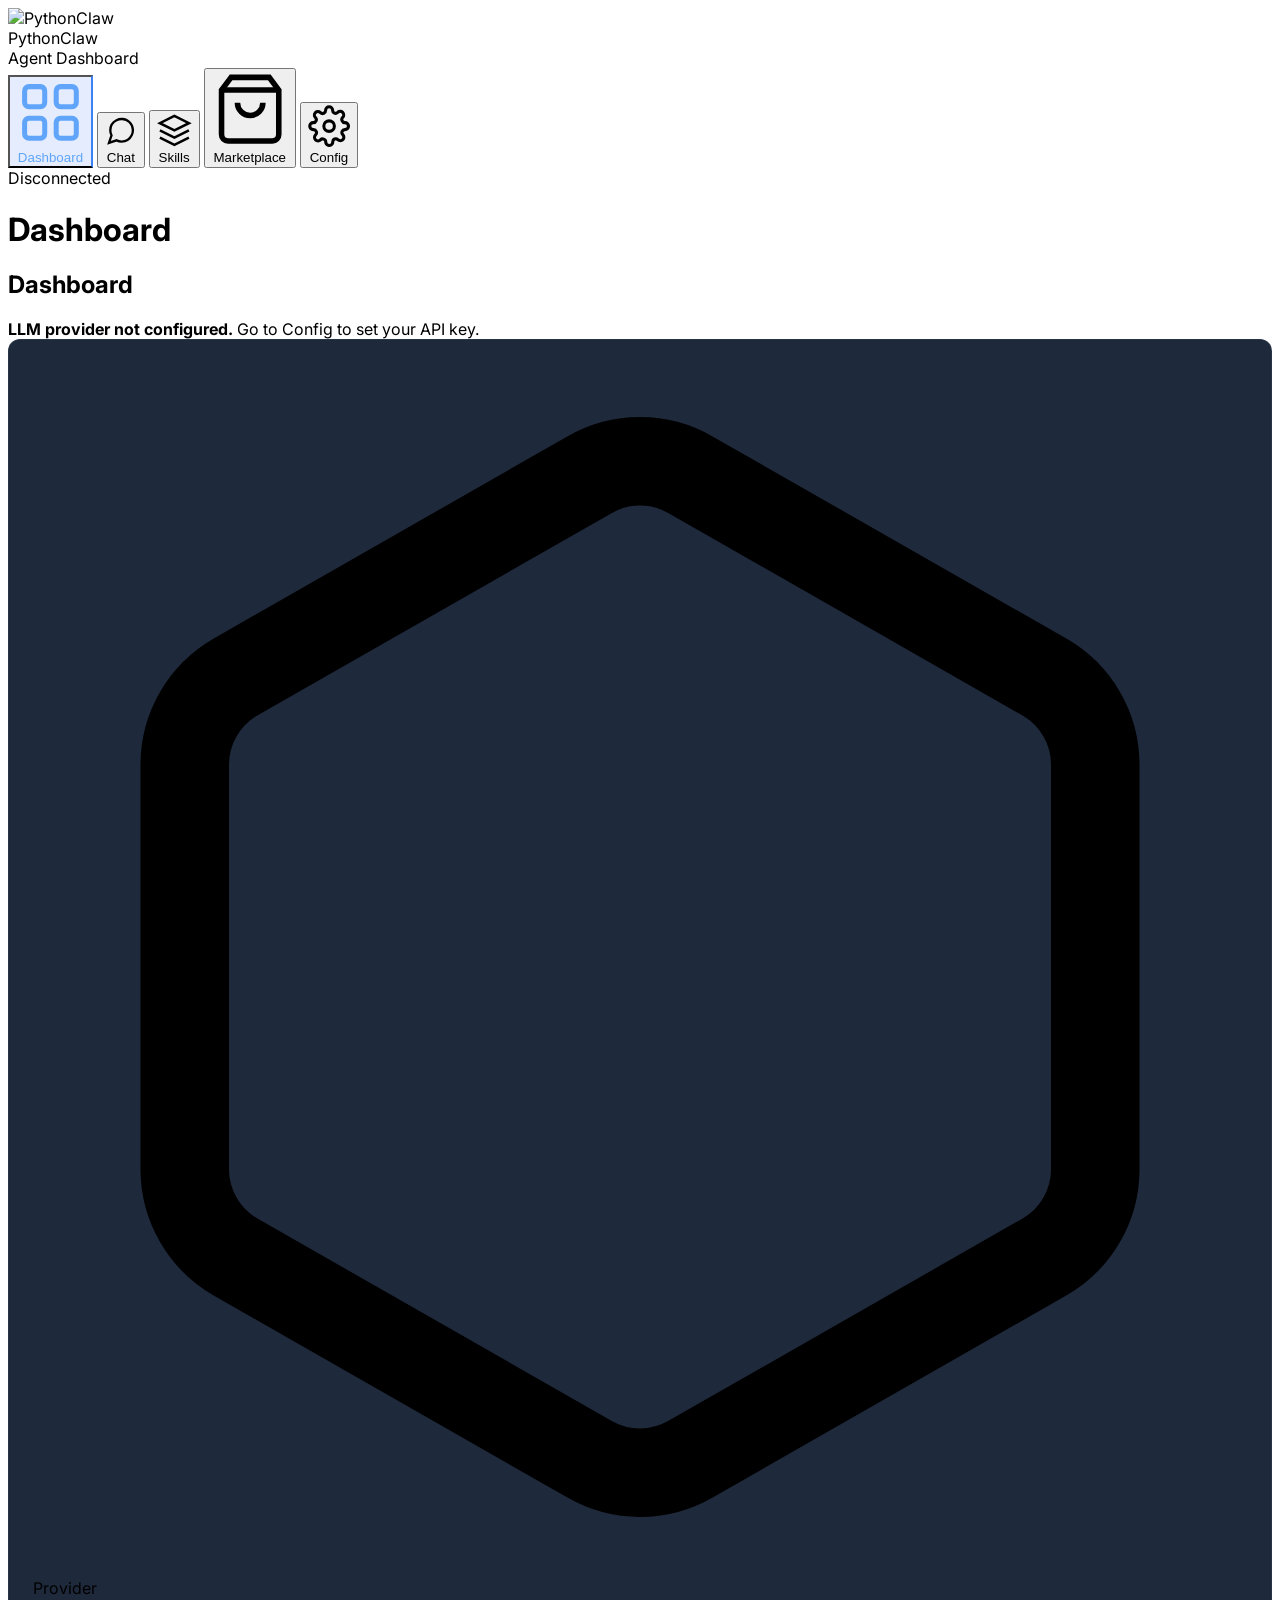
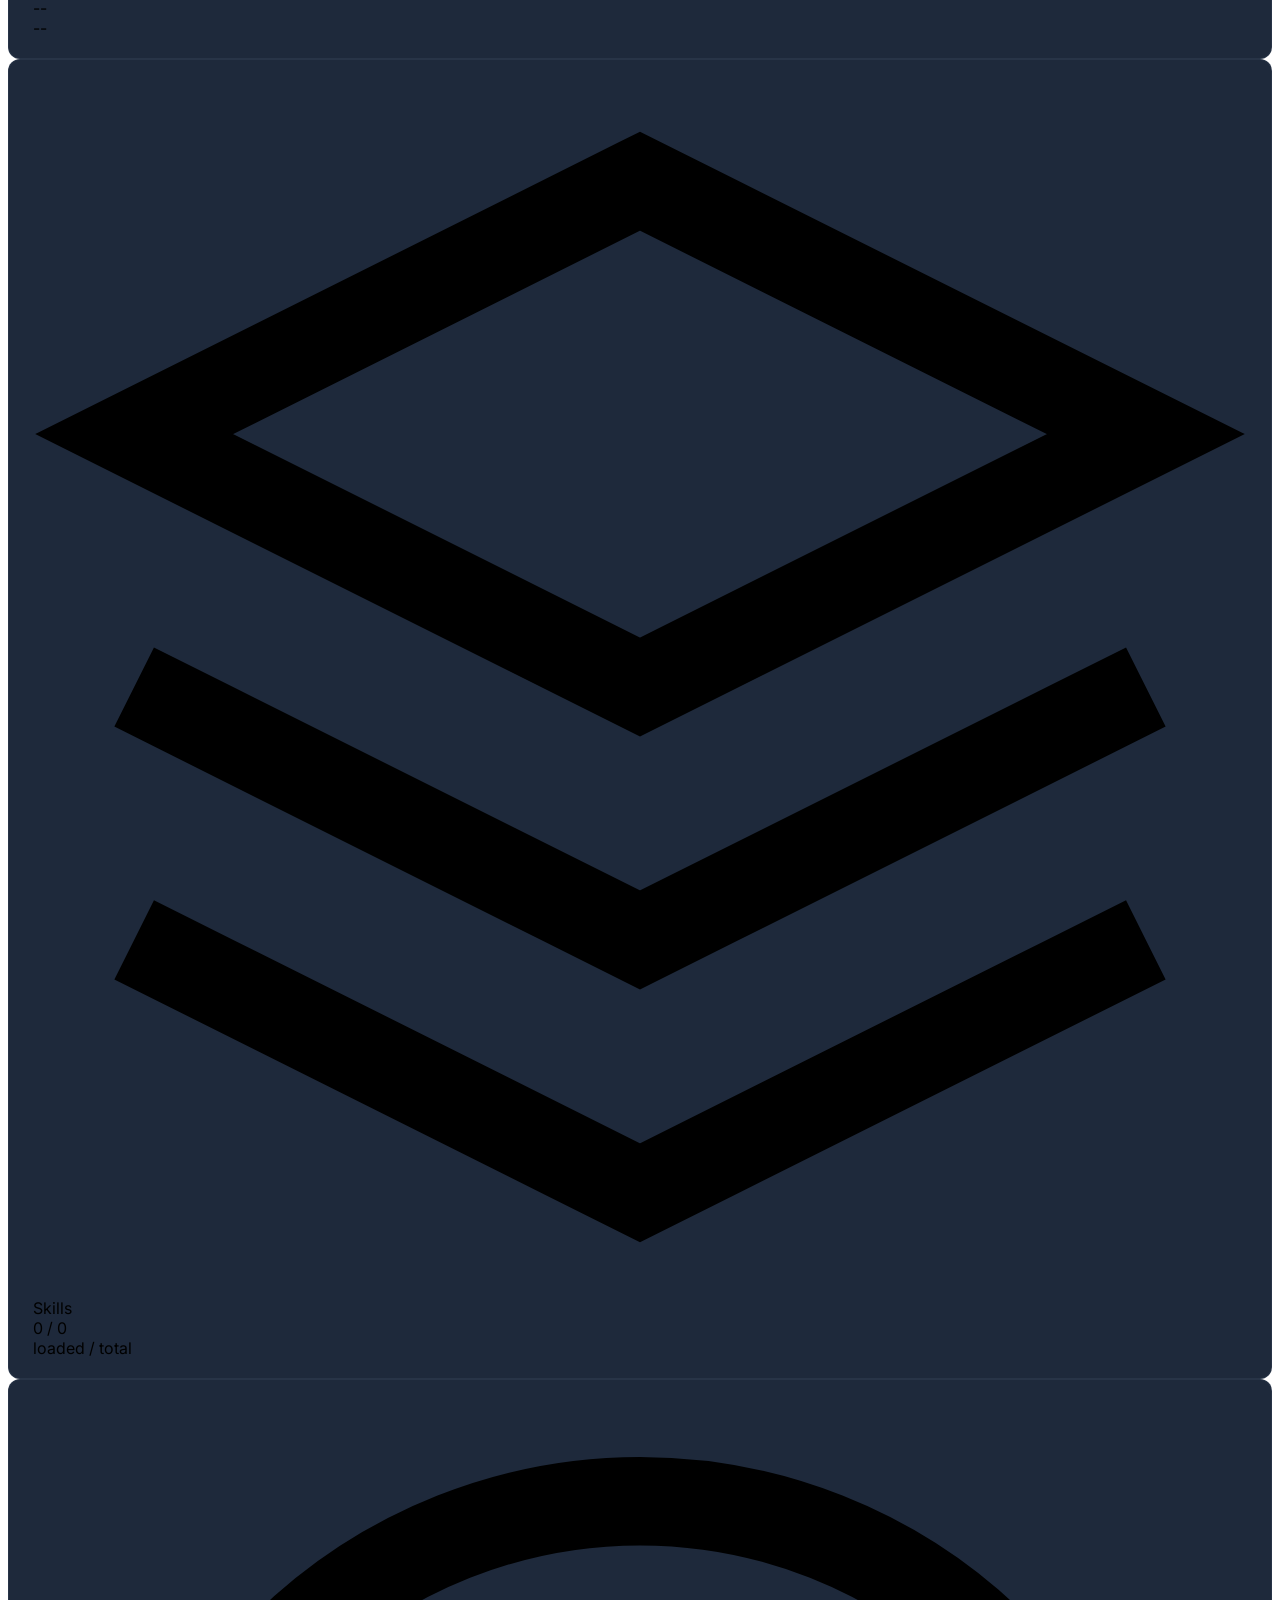
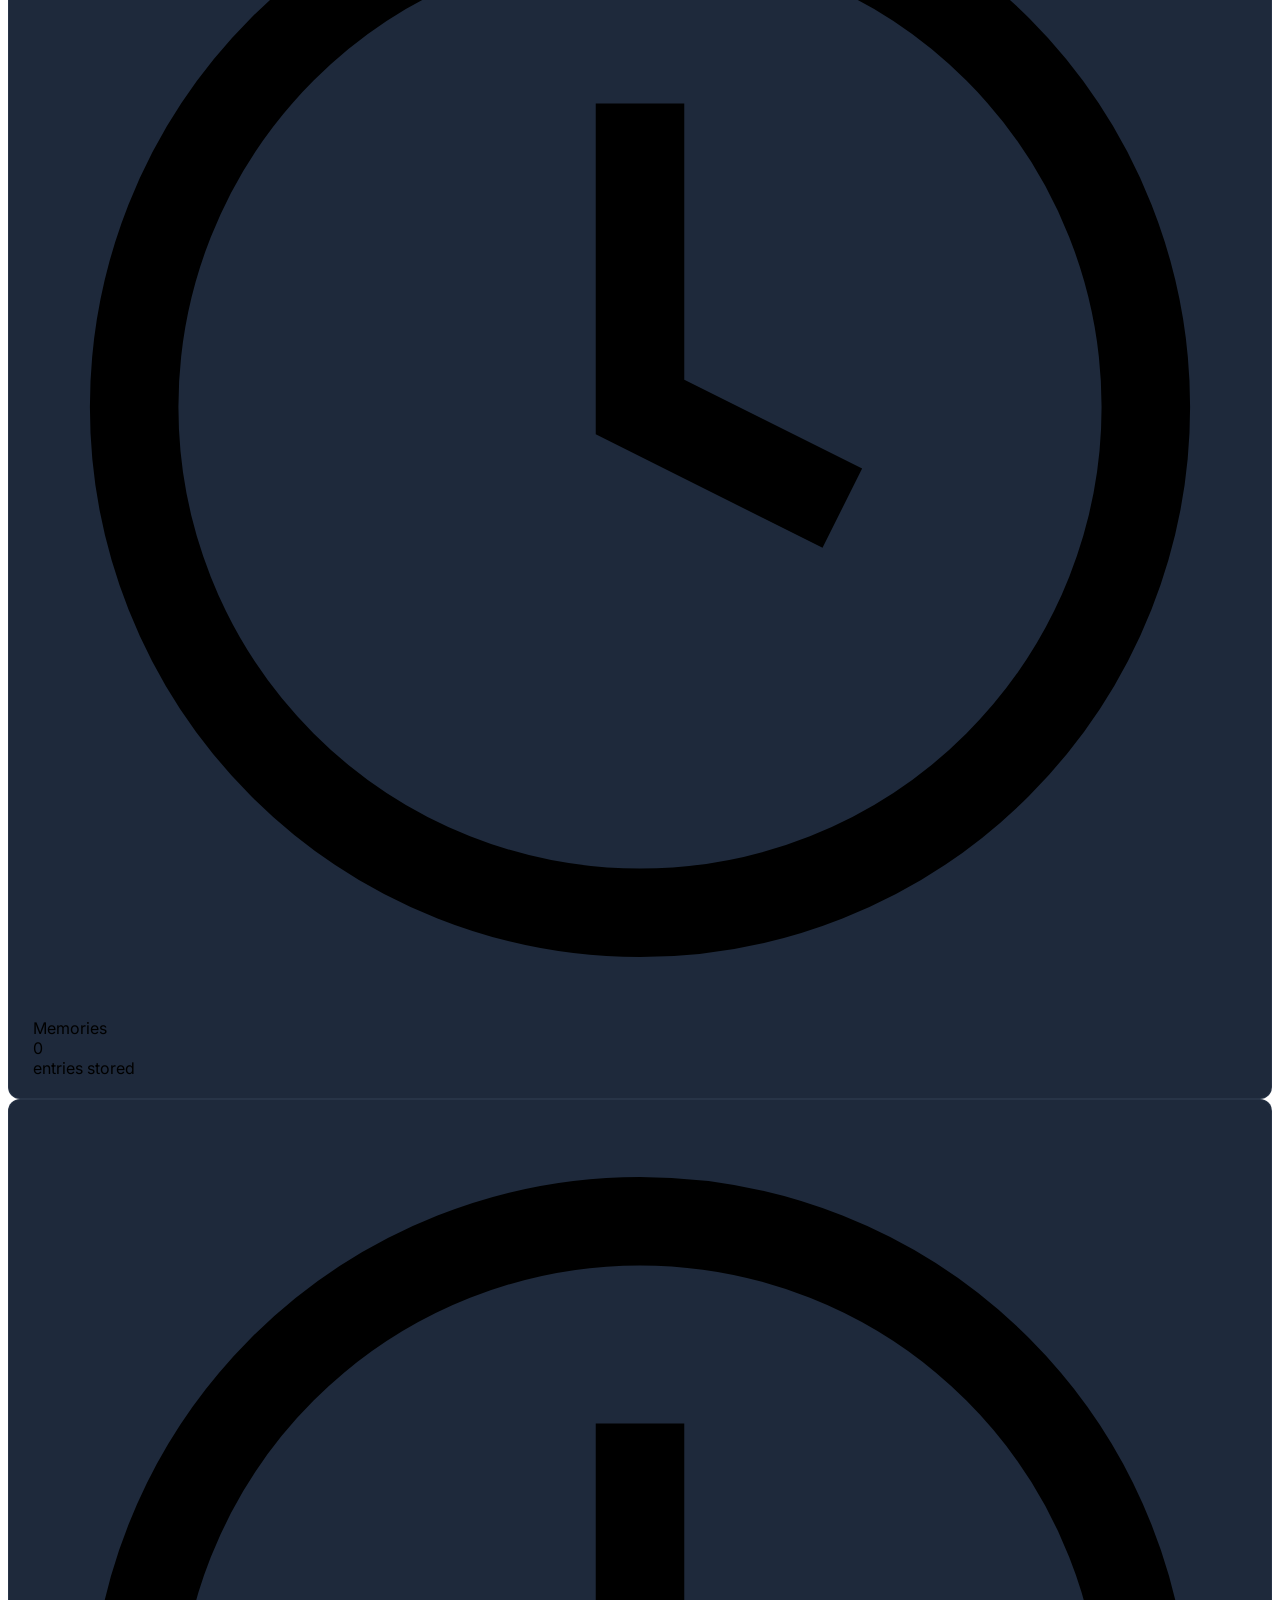
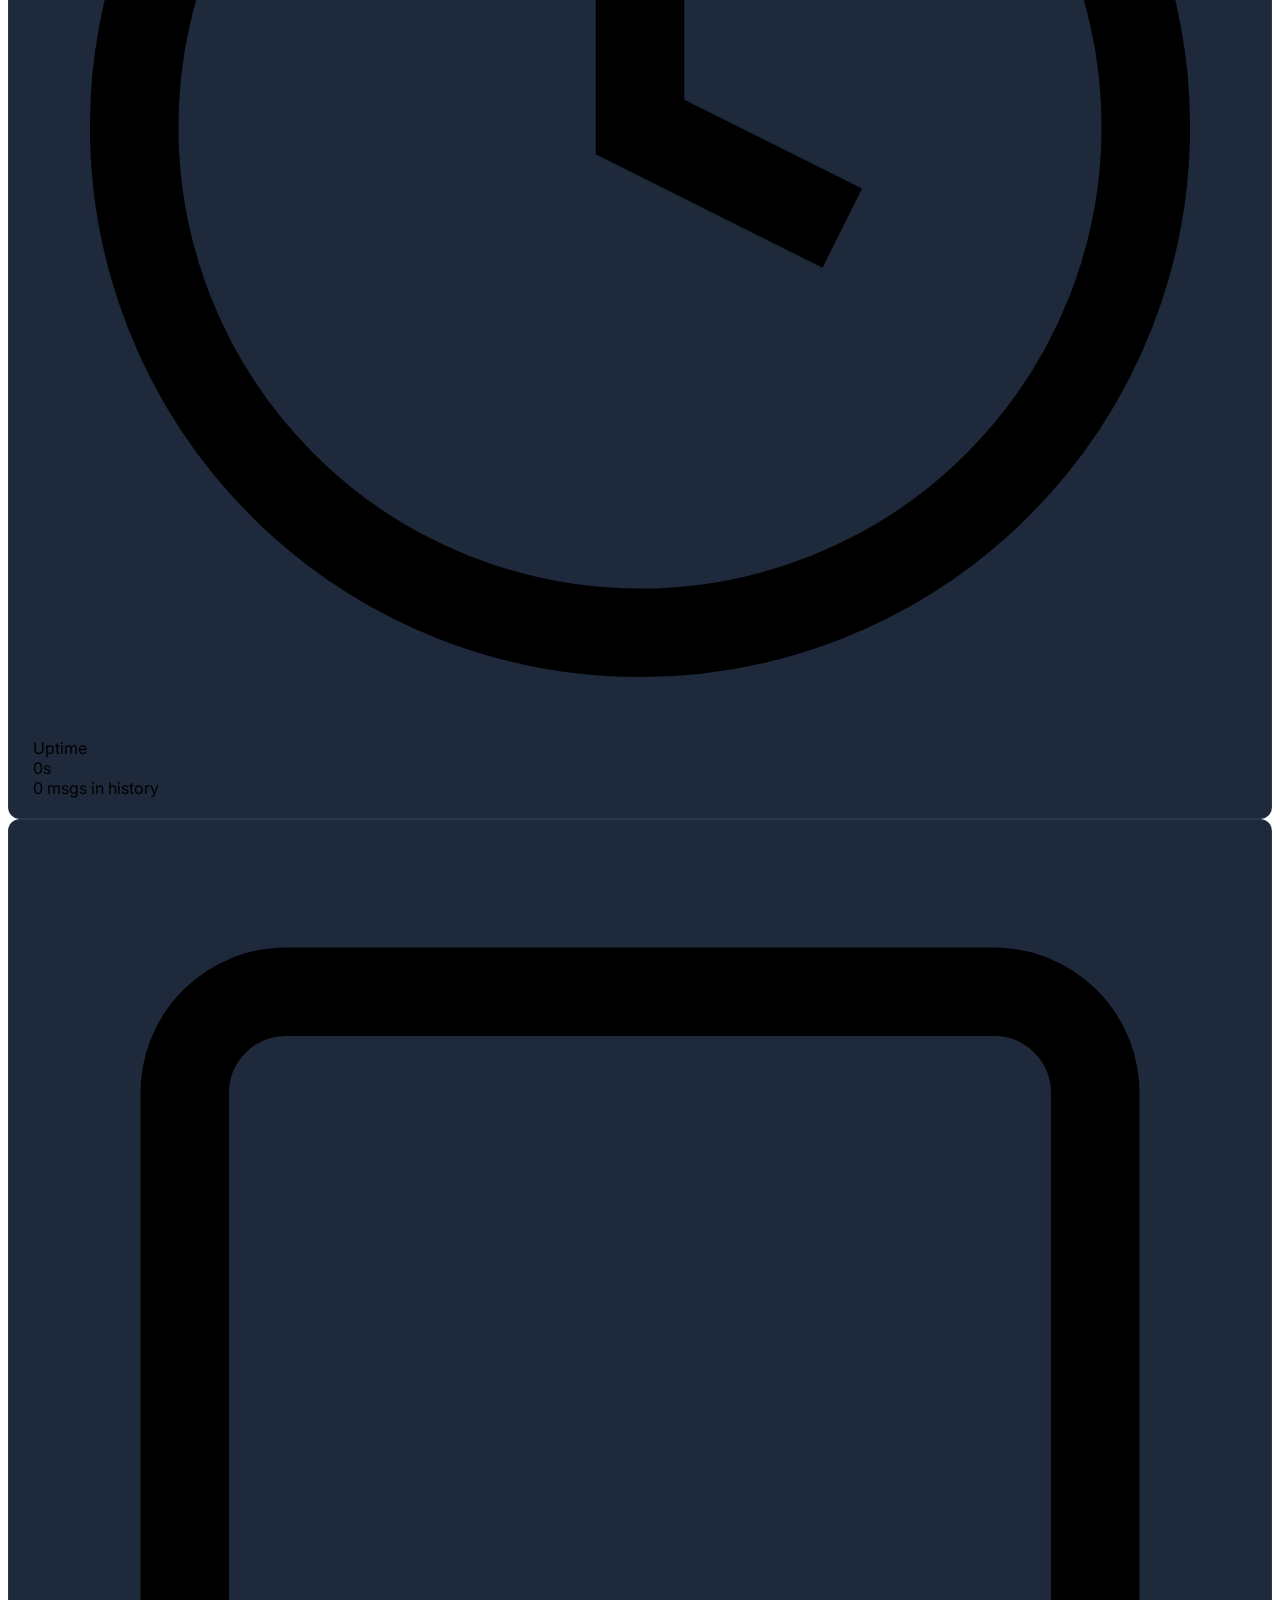
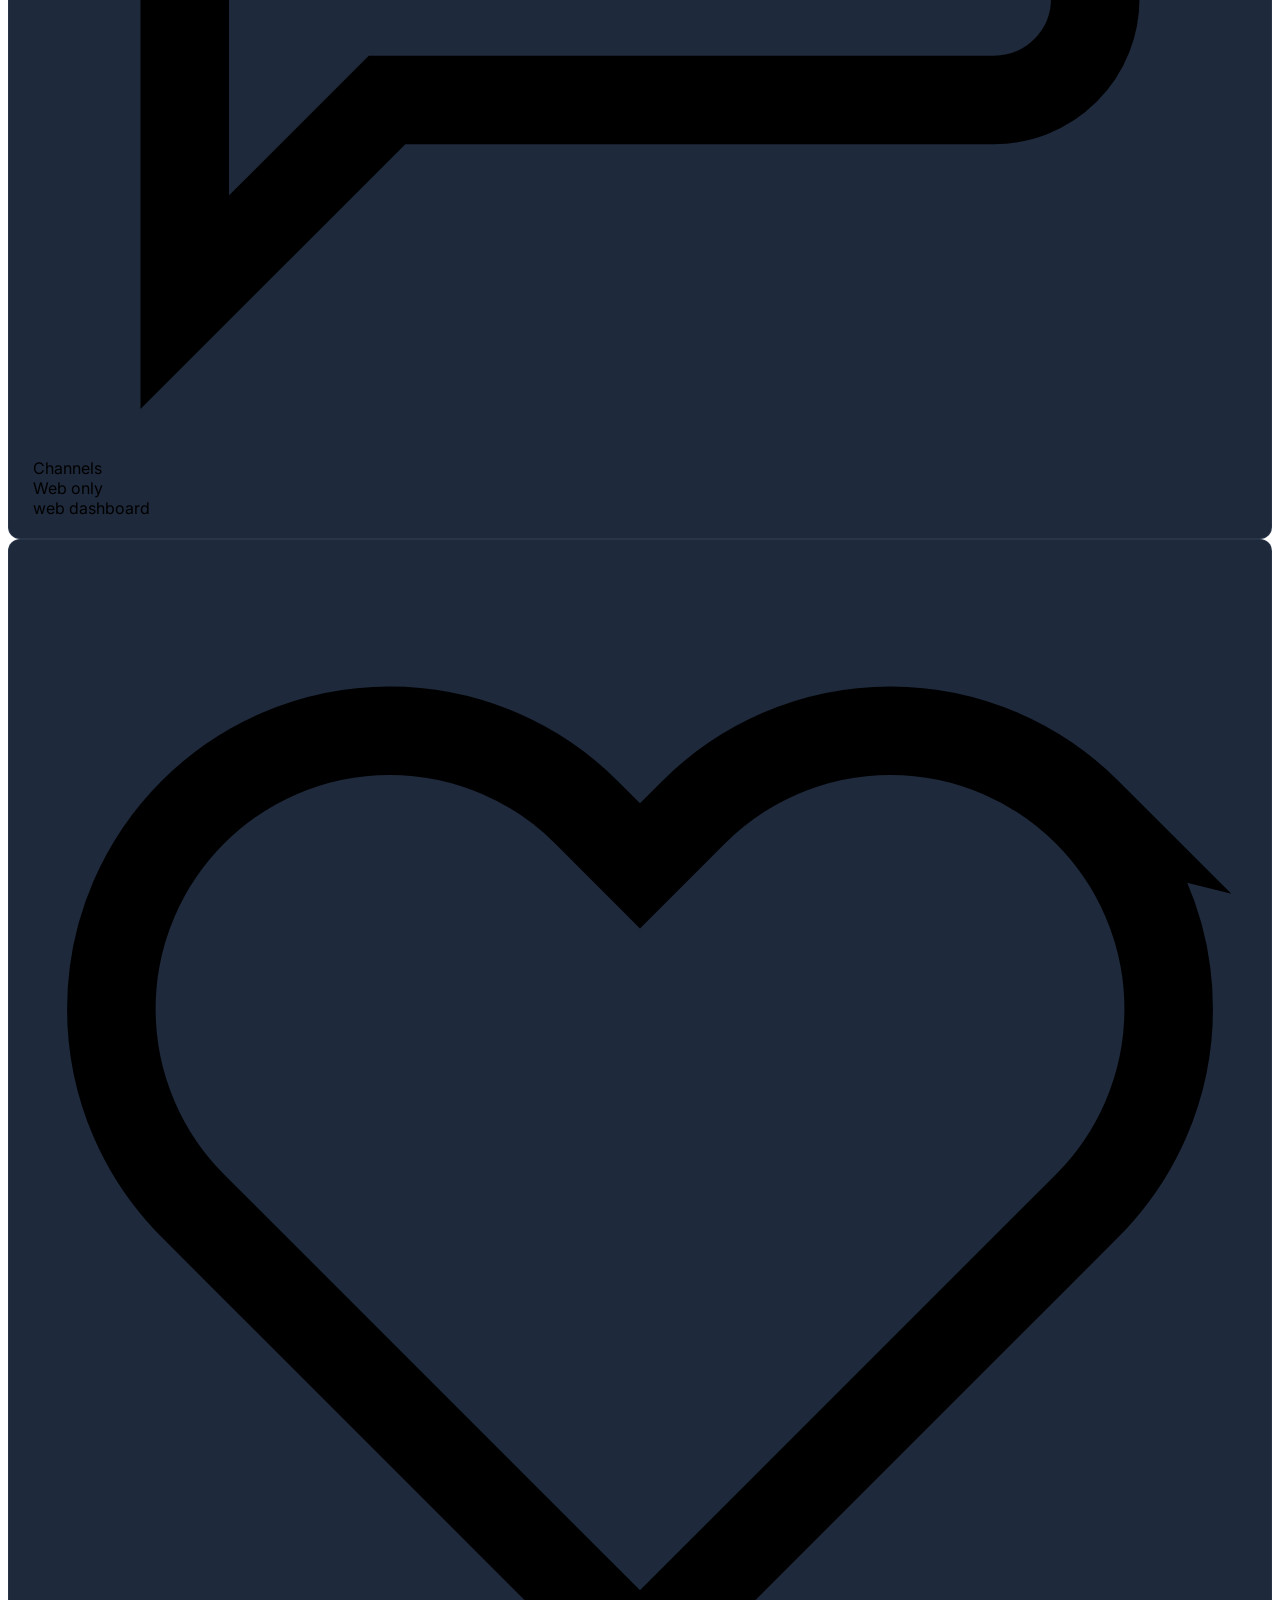
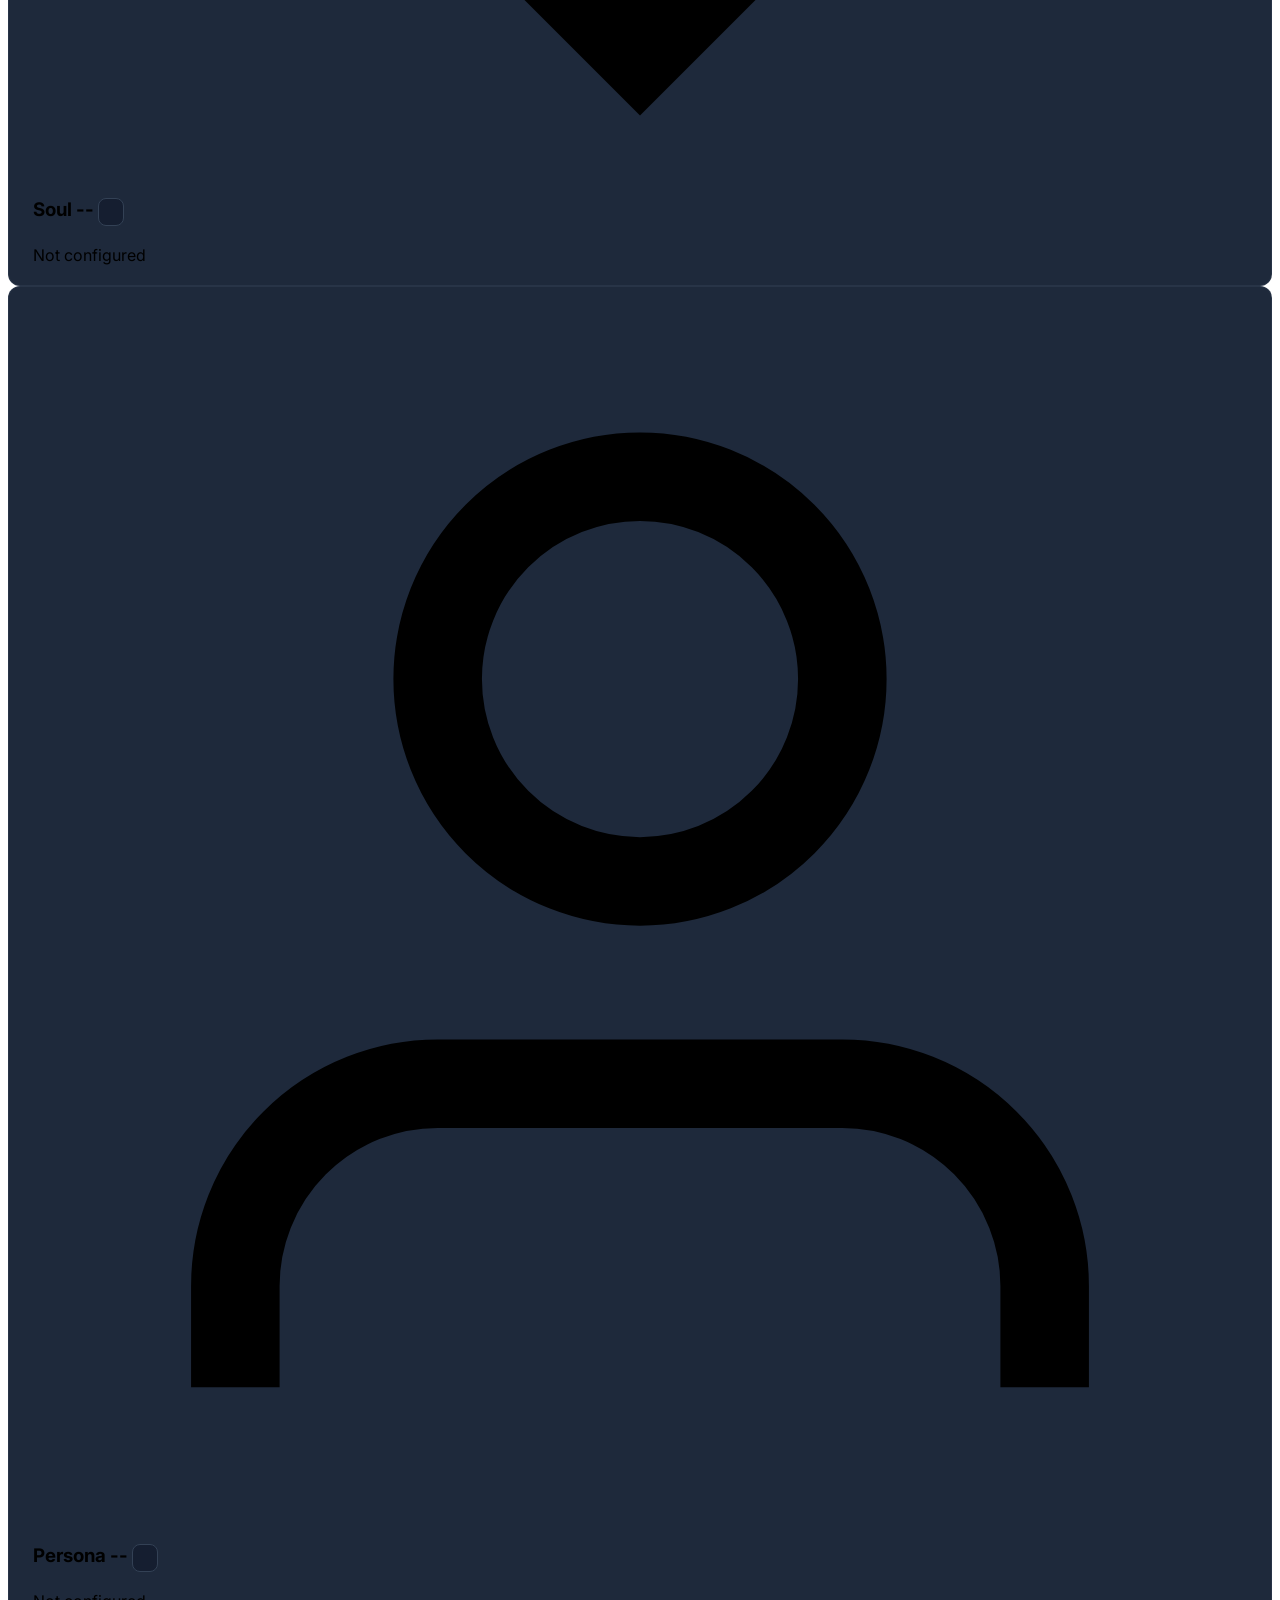
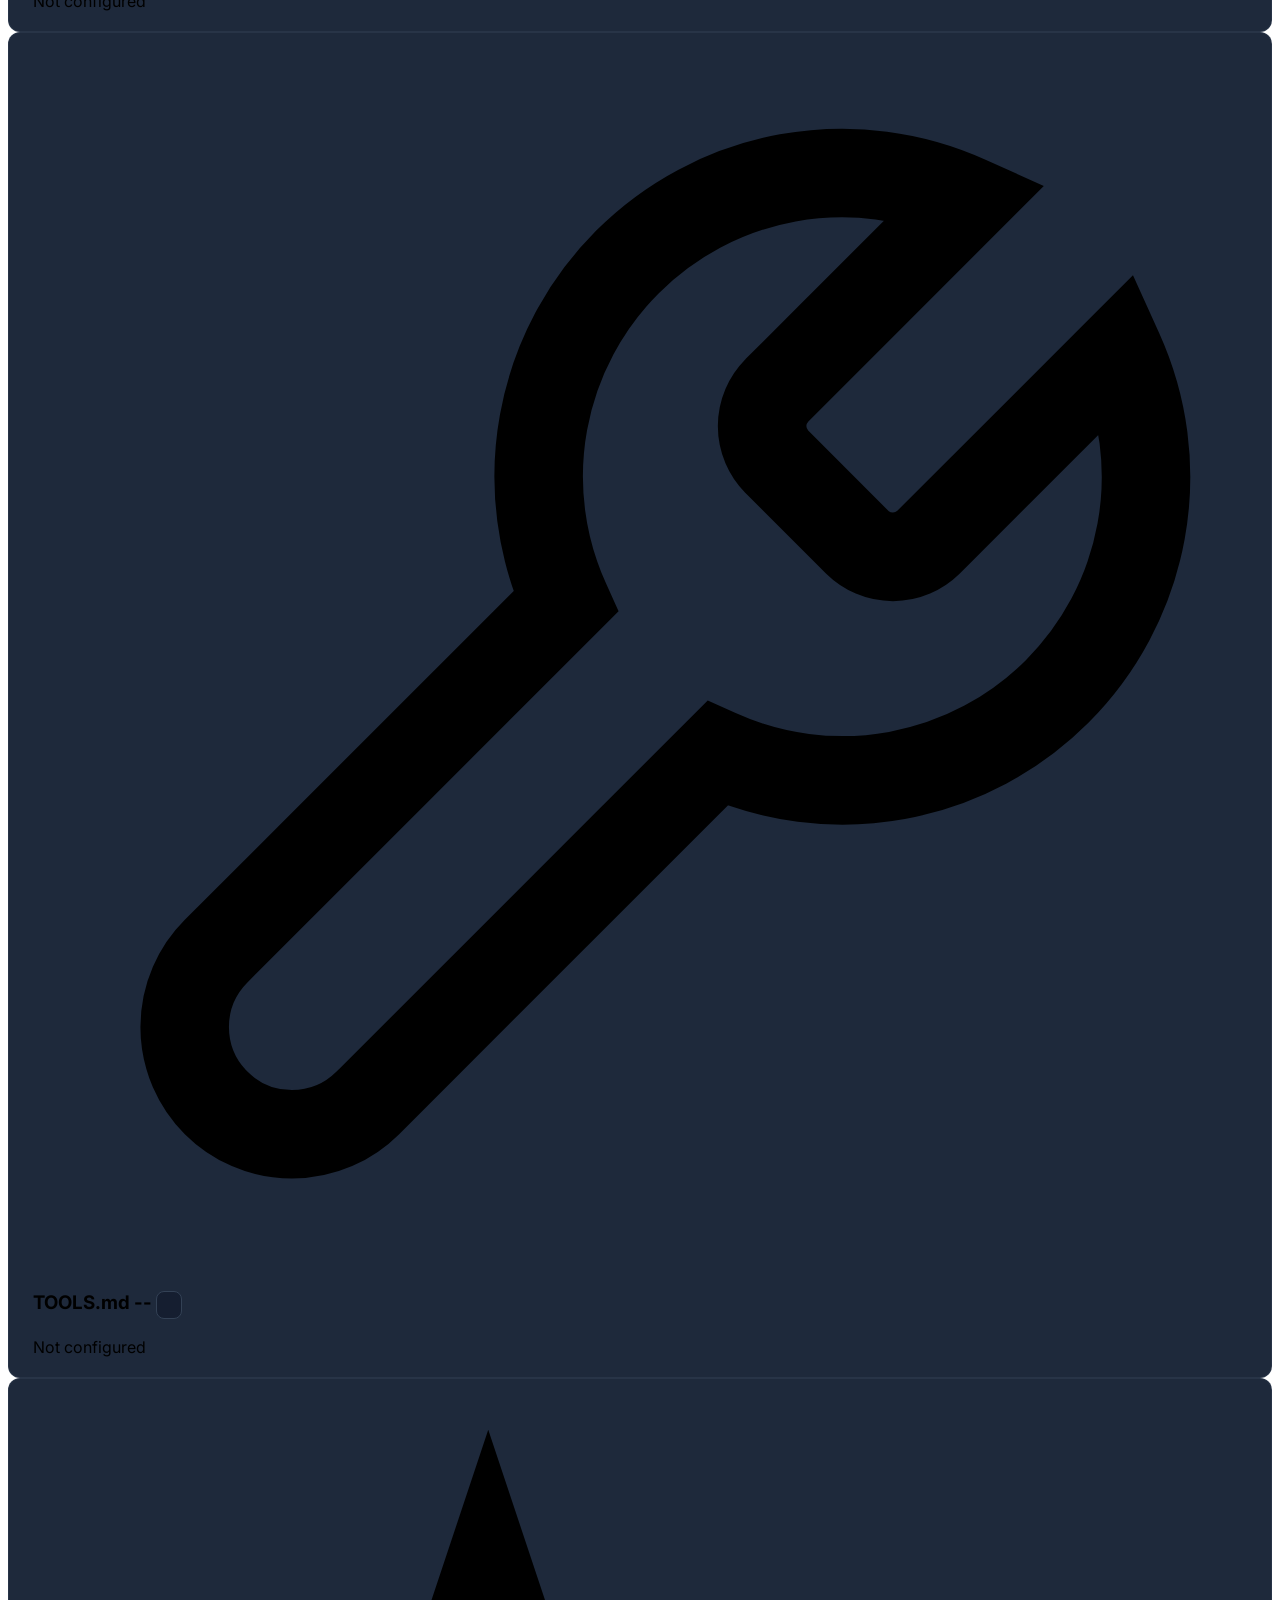
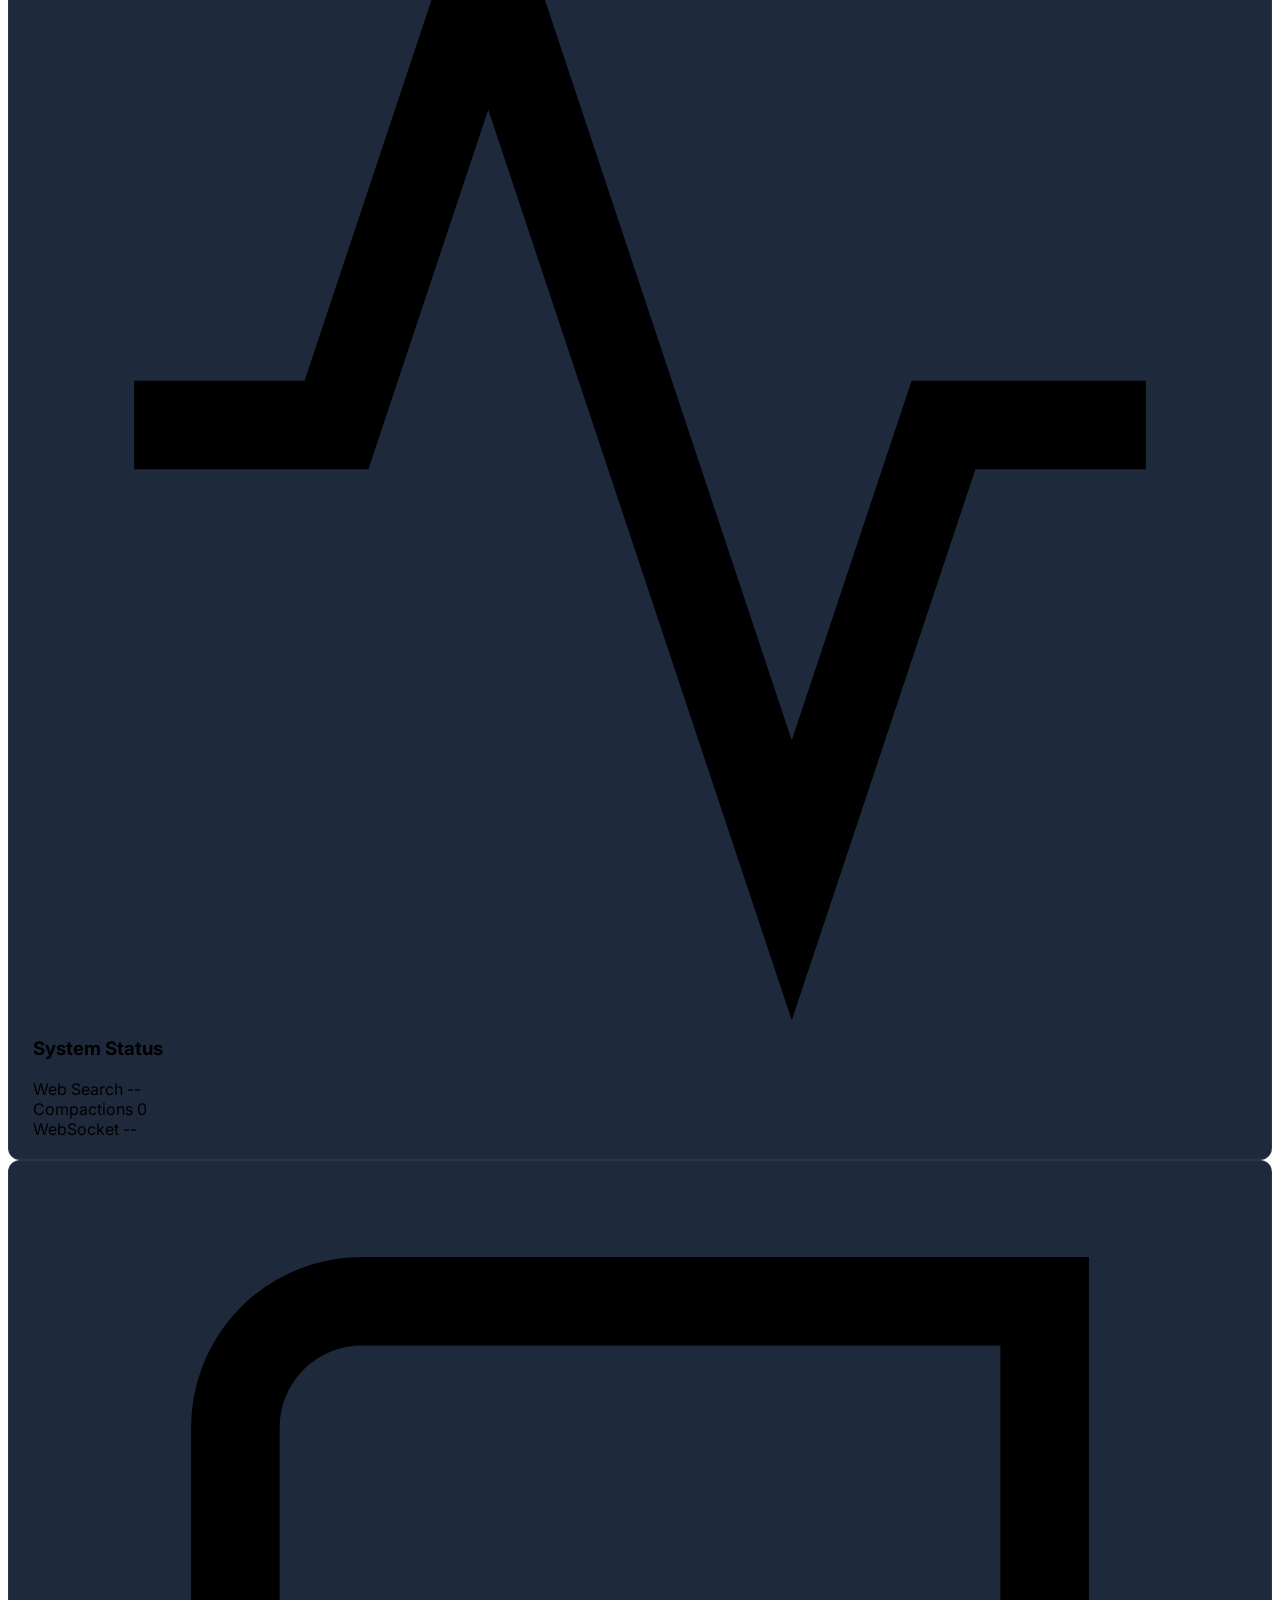
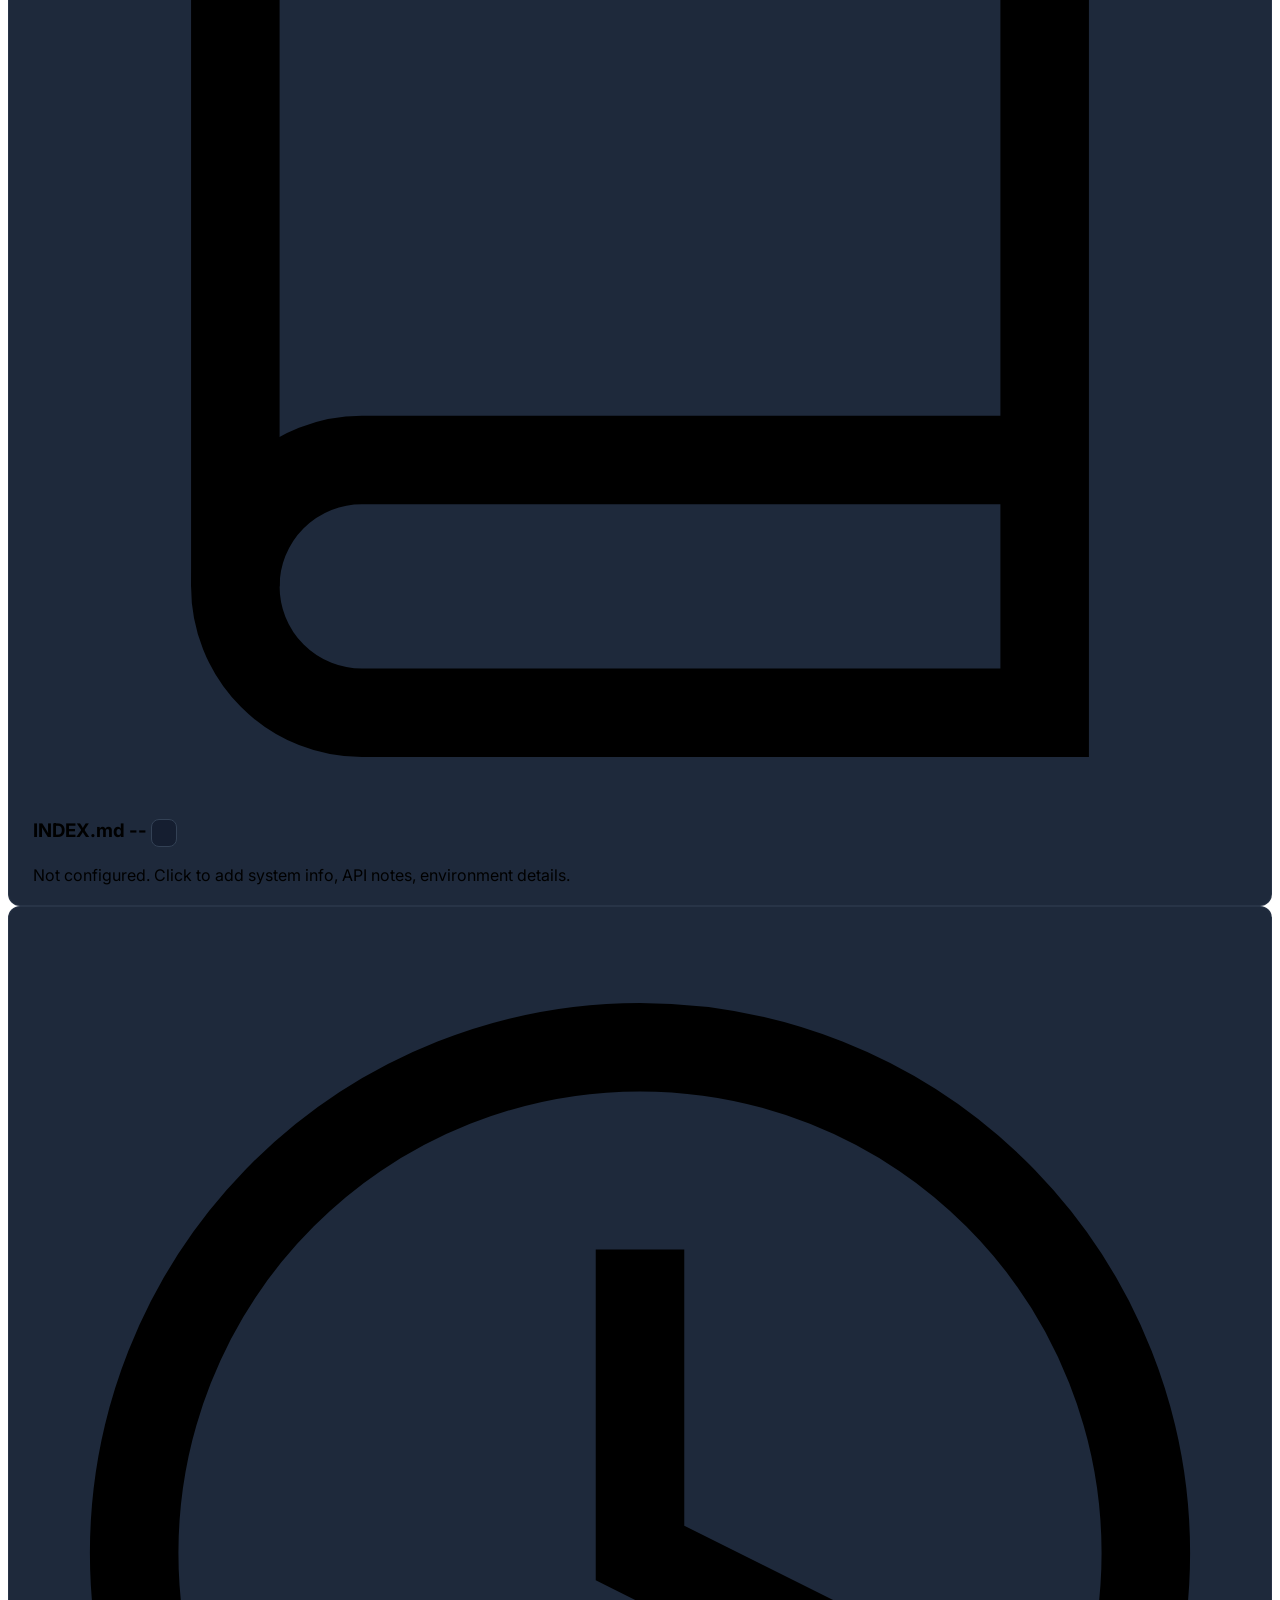
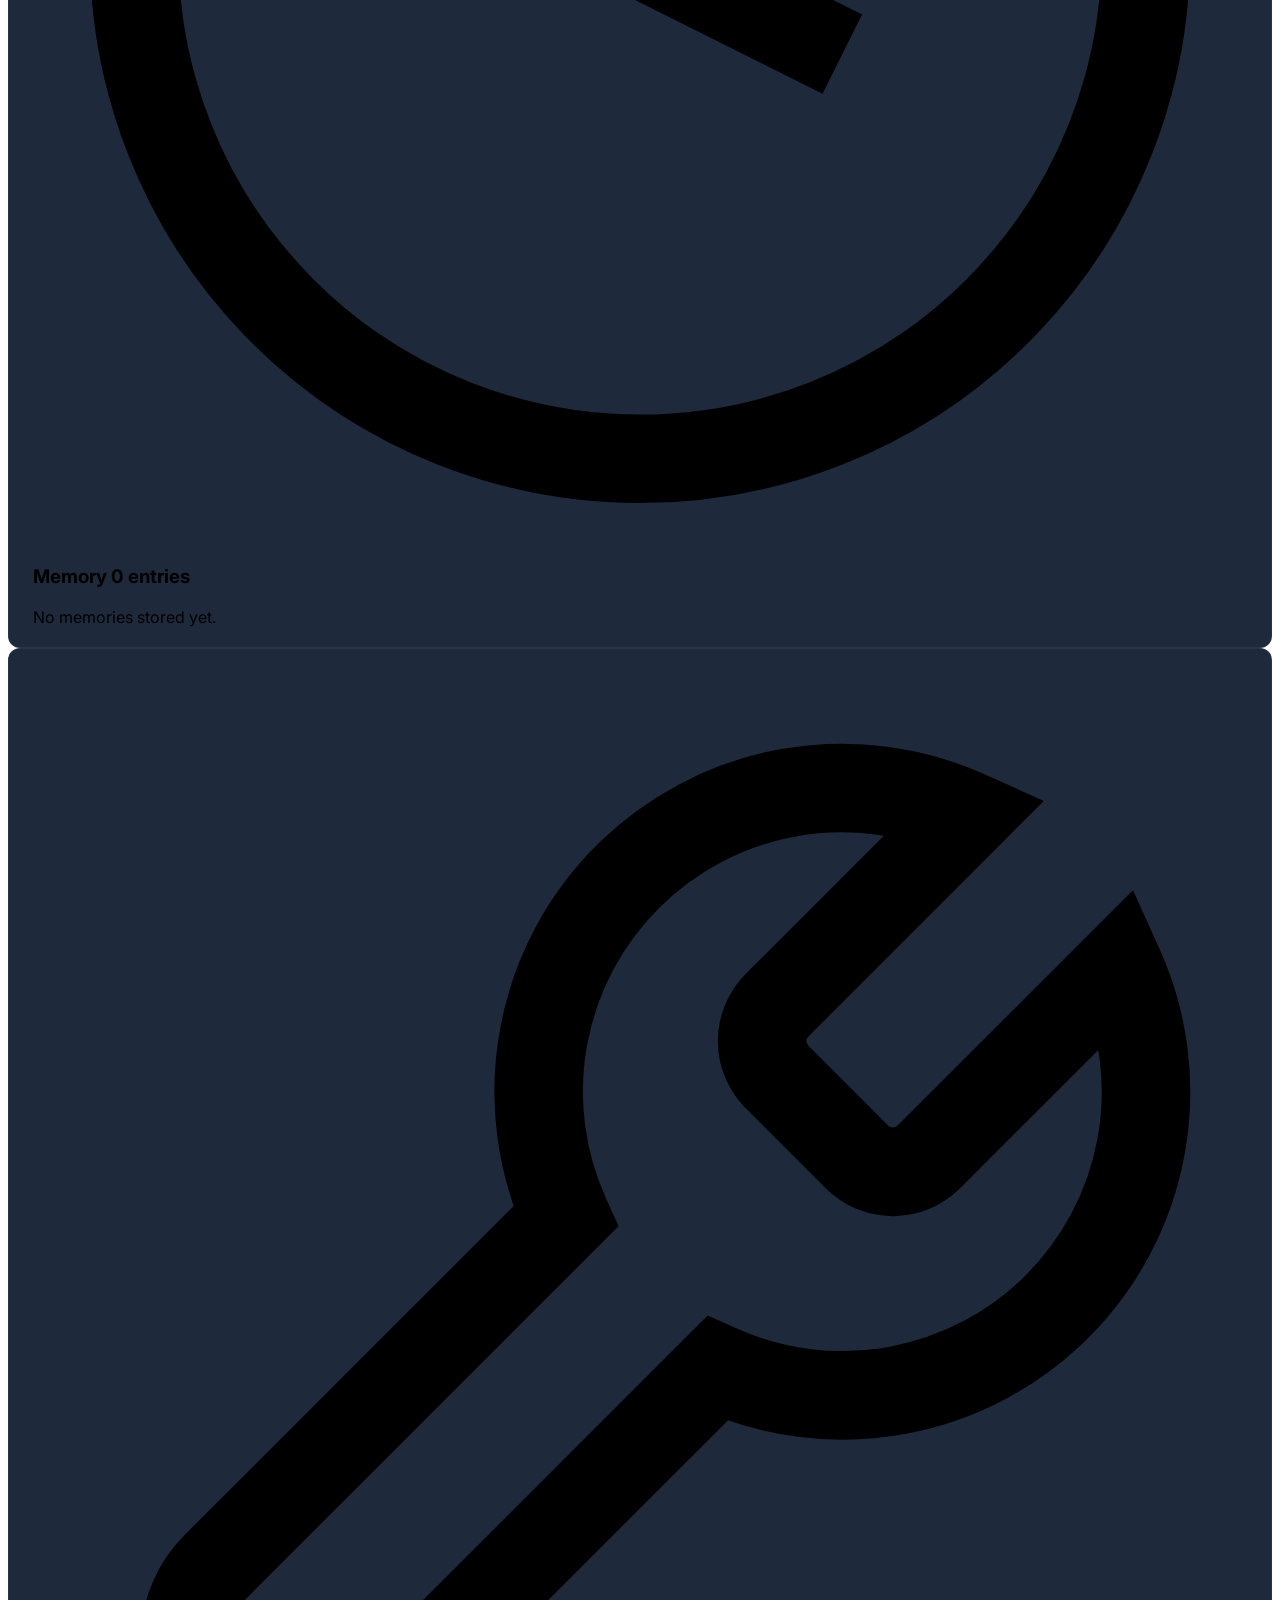
==== Jarvis/pythonclaw/web/static/index.html @ adb8630f "refactor: rename PythonClaw → Jarvis, remove upstream boilerplate - Rename top-level folder PythonCl" ====
<!DOCTYPE html>
<html lang="en" class="h-full">
<head>
  <meta charset="UTF-8">
  <meta name="viewport" content="width=device-width, initial-scale=1.0">
  <title>PythonClaw Dashboard</title>
  <link rel="icon" type="image/png" href="/static/favicon.png">
  <script src="https://cdn.tailwindcss.com"></script>
  <script>
    tailwind.config = {
      darkMode: 'class',
      theme: {
        extend: {
          colors: {
            brand:   { 50:'#eff6ff', 100:'#dbeafe', 200:'#bfdbfe', 300:'#93c5fd', 400:'#60a5fa', 500:'#3b82f6', 600:'#2563eb', 700:'#1d4ed8', 800:'#1e40af', 900:'#1e3a5f' },
            surface: { 50:'#f8fafc', 100:'#f1f5f9', 200:'#e2e8f0', 300:'#cbd5e1', 700:'#334155', 750:'#283548', 800:'#1e293b', 850:'#172033', 900:'#0f172a', 950:'#080e1b' },
            accent:  { green:'#34d399', red:'#f87171', amber:'#fbbf24', purple:'#a78bfa' },
          }
        }
      }
    }
  </script>
  <style>
    @import url('https://fonts.googleapis.com/css2?family=Inter:wght@300;400;500;600;700&family=JetBrains+Mono:wght@400;500&display=swap');
    * { box-sizing: border-box; }
    body { font-family: 'Inter', system-ui, -apple-system, sans-serif; }
    code, pre, .font-mono { font-family: 'JetBrains Mono', ui-monospace, monospace; }

    .fade-in { animation: fadeIn .25s ease-out; }
    @keyframes fadeIn { from { opacity:0; transform:translateY(6px) } to { opacity:1; transform:translateY(0) } }

    .chat-scroll::-webkit-scrollbar { width: 5px; }
    .chat-scroll::-webkit-scrollbar-track { background: transparent; }
    .chat-scroll::-webkit-scrollbar-thumb { background: #334155; border-radius: 99px; }
    .chat-scroll::-webkit-scrollbar-thumb:hover { background: #475569; }

    .msg-user { background: linear-gradient(135deg, #2563eb 0%, #1d4ed8 100%); }
    .msg-bot  { background: #1e293b; border: 1px solid rgba(51,65,85,.6); }

    .skill-card { transition: all .2s ease; }
    .skill-card:hover { border-color: #3b82f6; transform: translateY(-2px); box-shadow: 0 8px 25px -5px rgba(59,130,246,.15); }

    .stat-card { transition: all .2s ease; }
    .stat-card:hover { border-color: rgba(59,130,246,.3); }

    .nav-item { transition: all .15s ease; }
    .nav-item:hover { background: rgba(30,41,59,.7); }
    .nav-item.active { background: rgba(37,99,235,.12); color: #60a5fa; border-right: 2px solid #3b82f6; }

    .pulse-dot { animation: pulseDot 1.4s ease-in-out infinite; }
    @keyframes pulseDot { 0%,100%{opacity:1} 50%{opacity:.3} }

    .input-field {
      background: #0f172a; border: 1px solid #334155; border-radius: .5rem;
      padding: .5rem .75rem; font-size: .8125rem; color: #e2e8f0;
      transition: border-color .2s; width: 100%; outline: none;
    }
    .input-field:focus { border-color: #3b82f6; box-shadow: 0 0 0 2px rgba(59,130,246,.15); }
    .input-field::placeholder { color: #475569; }

    select.input-field { appearance: none;
      background-image: url("data:image/svg+xml,%3Csvg xmlns='http://www.w3.org/2000/svg' width='12' height='12' fill='%23475569' viewBox='0 0 16 16'%3E%3Cpath d='M8 11L3 6h10z'/%3E%3C/svg%3E");
      background-repeat: no-repeat; background-position: right .75rem center; padding-right: 2rem;
    }

    .section-card {
      background: #1e293b; border: 1px solid rgba(51,65,85,.5);
      border-radius: .75rem; padding: 1.25rem 1.5rem;
    }
    .cfg-section {
      padding-bottom: 1.75rem; margin-bottom: 1.75rem;
      border-bottom: 1px solid rgba(51,65,85,.35);
    }
    .cfg-section:last-of-type { border-bottom: none; margin-bottom: 0; }
    .cfg-title {
      font-size: 1rem; font-weight: 600; color: white;
      margin-bottom: 1.25rem; letter-spacing: -.01em;
    }

    .btn-primary {
      background: linear-gradient(135deg, #2563eb, #1d4ed8); color: white;
      padding: .5rem 1.5rem; border-radius: .5rem; font-size: .8125rem;
      font-weight: 500; transition: all .2s; border: none; cursor: pointer;
    }
    .btn-primary:hover { box-shadow: 0 4px 15px rgba(37,99,235,.35); transform: translateY(-1px); }
    .btn-primary:disabled { opacity: .5; cursor: not-allowed; transform: none; box-shadow: none; }

    .btn-ghost {
      background: rgba(15,23,42,.6); border: 1px solid #334155; color: #94a3b8;
      padding: .375rem .75rem; border-radius: .5rem; font-size: .75rem;
      transition: all .15s; cursor: pointer;
    }
    .btn-ghost:hover { background: #1e293b; color: #e2e8f0; border-color: #475569; }
  </style>
</head>
<body class="h-full bg-surface-950 text-gray-300 overflow-hidden">
  <div class="flex h-full">

    <!-- Sidebar -->
    <aside class="w-[220px] bg-surface-900 border-r border-surface-700/50 flex flex-col shrink-0">
      <!-- Logo -->
      <div class="px-5 py-5 border-b border-surface-700/50">
        <div class="flex items-center gap-3">
          <img src="/static/logo.png" alt="PythonClaw" class="w-8 h-8 rounded-lg shadow-lg">
          <div>
            <div class="font-semibold text-white text-[.8125rem] tracking-tight">PythonClaw</div>
            <div class="text-[.625rem] text-gray-500 font-medium tracking-wide uppercase">Agent Dashboard</div>
          </div>
        </div>
      </div>

      <!-- Navigation -->
      <nav class="flex-1 py-4 px-3 space-y-0.5">
        <button onclick="switchTab('dashboard')" id="nav-dashboard" class="nav-item w-full text-left px-3 py-2.5 rounded-lg text-sm flex items-center gap-3 text-gray-400 font-medium">
          <svg class="w-[18px] h-[18px] shrink-0" fill="none" stroke="currentColor" stroke-width="1.75" viewBox="0 0 24 24"><rect x="3" y="3" width="7" height="7" rx="1.5"/><rect x="14" y="3" width="7" height="7" rx="1.5"/><rect x="3" y="14" width="7" height="7" rx="1.5"/><rect x="14" y="14" width="7" height="7" rx="1.5"/></svg>
          Dashboard
        </button>
        <button onclick="switchTab('chat')" id="nav-chat" class="nav-item w-full text-left px-3 py-2.5 rounded-lg text-sm flex items-center gap-3 text-gray-400 font-medium">
          <svg class="w-[18px] h-[18px] shrink-0" fill="none" stroke="currentColor" stroke-width="1.75" viewBox="0 0 24 24"><path d="M21 11.5a8.38 8.38 0 01-.9 3.8 8.5 8.5 0 01-7.6 4.7 8.38 8.38 0 01-3.8-.9L3 21l1.9-5.7a8.38 8.38 0 01-.9-3.8 8.5 8.5 0 014.7-7.6 8.38 8.38 0 013.8-.9h.5a8.48 8.48 0 018 8v.5z"/></svg>
          Chat
        </button>
        <button onclick="switchTab('skills')" id="nav-skills" class="nav-item w-full text-left px-3 py-2.5 rounded-lg text-sm flex items-center gap-3 text-gray-400 font-medium">
          <svg class="w-[18px] h-[18px] shrink-0" fill="none" stroke="currentColor" stroke-width="1.75" viewBox="0 0 24 24"><path d="M12 2L2 7l10 5 10-5-10-5z"/><path d="M2 17l10 5 10-5"/><path d="M2 12l10 5 10-5"/></svg>
          Skills
        </button>
        <button onclick="switchTab('marketplace')" id="nav-marketplace" class="nav-item w-full text-left px-3 py-2.5 rounded-lg text-sm flex items-center gap-3 text-gray-400 font-medium">
          <svg class="w-[18px] h-[18px] shrink-0" fill="none" stroke="currentColor" stroke-width="1.75" viewBox="0 0 24 24"><path d="M6 2L3 6v14a2 2 0 002 2h14a2 2 0 002-2V6l-3-4z"/><line x1="3" y1="6" x2="21" y2="6"/><path d="M16 10a4 4 0 01-8 0"/></svg>
          Marketplace
        </button>
        <button onclick="switchTab('config')" id="nav-config" class="nav-item w-full text-left px-3 py-2.5 rounded-lg text-sm flex items-center gap-3 text-gray-400 font-medium">
          <svg class="w-[18px] h-[18px] shrink-0" fill="none" stroke="currentColor" stroke-width="1.75" viewBox="0 0 24 24"><circle cx="12" cy="12" r="3"/><path d="M19.4 15a1.65 1.65 0 00.33 1.82l.06.06a2 2 0 010 2.83 2 2 0 01-2.83 0l-.06-.06a1.65 1.65 0 00-1.82-.33 1.65 1.65 0 00-1 1.51V21a2 2 0 01-4 0v-.09A1.65 1.65 0 009 19.4a1.65 1.65 0 00-1.82.33l-.06.06a2 2 0 01-2.83-2.83l.06-.06A1.65 1.65 0 004.68 15a1.65 1.65 0 00-1.51-1H3a2 2 0 010-4h.09A1.65 1.65 0 004.6 9a1.65 1.65 0 00-.33-1.82l-.06-.06a2 2 0 012.83-2.83l.06.06A1.65 1.65 0 009 4.68a1.65 1.65 0 001-1.51V3a2 2 0 014 0v.09a1.65 1.65 0 001 1.51 1.65 1.65 0 001.82-.33l.06-.06a2 2 0 012.83 2.83l-.06.06A1.65 1.65 0 0019.4 9a1.65 1.65 0 001.51 1H21a2 2 0 010 4h-.09a1.65 1.65 0 00-1.51 1z"/></svg>
          Config
        </button>
      </nav>

      <!-- Connection Status -->
      <div class="px-5 py-4 border-t border-surface-700/50">
        <div class="flex items-center gap-2.5">
          <div id="ws-indicator" class="w-2 h-2 rounded-full bg-red-400 shrink-0"></div>
          <span id="ws-status" class="text-[.6875rem] text-gray-500">Disconnected</span>
        </div>
      </div>
    </aside>

    <!-- Main Content -->
    <main class="flex-1 flex flex-col overflow-hidden bg-surface-950">

      <!-- Header -->
      <header class="h-[48px] bg-surface-950 border-b border-surface-700/30 flex items-center px-8 shrink-0">
        <h1 id="page-title" class="text-sm font-medium text-gray-400 tracking-tight">Dashboard</h1>
        <div class="ml-auto flex items-center gap-3">
          <span id="header-provider" class="text-[.6875rem] bg-brand-900/30 text-brand-300 px-2.5 py-1 rounded-full font-medium"></span>
        </div>
      </header>

      <!-- Tab Content -->
      <div class="flex-1 overflow-auto">

        <!-- ═══ Dashboard Tab ═══ -->
        <div id="tab-dashboard" class="tab-content p-8 fade-in max-w-[1200px]">
          <h2 class="text-xl font-bold text-white tracking-tight mb-6">Dashboard</h2>
          <div id="dash-banner" class="hidden mb-5 bg-amber-500/10 border border-amber-500/20 rounded-lg px-5 py-3 text-sm text-amber-300 fade-in">
            <strong>LLM provider not configured.</strong> Go to <a onclick="switchTab('config')" class="underline cursor-pointer text-amber-200 hover:text-white ml-1">Config</a> to set your API key.
          </div>

          <!-- Stats Row -->
          <div class="grid grid-cols-2 lg:grid-cols-4 gap-4 mb-6">
            <div class="stat-card section-card flex items-start gap-3.5">
              <div class="w-9 h-9 rounded-lg bg-brand-600/15 flex items-center justify-center shrink-0 mt-0.5">
                <svg class="w-4.5 h-4.5 text-brand-400" fill="none" stroke="currentColor" stroke-width="1.75" viewBox="0 0 24 24"><path d="M21 16V8a2 2 0 00-1-1.73l-7-4a2 2 0 00-2 0l-7 4A2 2 0 003 8v8a2 2 0 001 1.73l7 4a2 2 0 002 0l7-4A2 2 0 0021 16z"/></svg>
              </div>
              <div class="min-w-0">
                <div class="text-[.6875rem] text-gray-500 font-medium uppercase tracking-wider mb-1">Provider</div>
                <div id="stat-provider" class="text-base font-semibold text-white truncate">--</div>
                <div id="stat-provider-class" class="text-[.6875rem] text-gray-500 truncate">--</div>
              </div>
            </div>
            <div class="stat-card section-card flex items-start gap-3.5">
              <div class="w-9 h-9 rounded-lg bg-purple-500/15 flex items-center justify-center shrink-0 mt-0.5">
                <svg class="w-4.5 h-4.5 text-accent-purple" fill="none" stroke="currentColor" stroke-width="1.75" viewBox="0 0 24 24"><path d="M12 2L2 7l10 5 10-5-10-5z"/><path d="M2 17l10 5 10-5"/><path d="M2 12l10 5 10-5"/></svg>
              </div>
              <div class="min-w-0">
                <div class="text-[.6875rem] text-gray-500 font-medium uppercase tracking-wider mb-1">Skills</div>
                <div class="flex items-baseline gap-1.5">
                  <span id="stat-skills-loaded" class="text-base font-semibold text-white">0</span>
                  <span class="text-[.6875rem] text-gray-500">/</span>
                  <span id="stat-skills-total" class="text-[.6875rem] text-gray-400">0</span>
                </div>
                <div class="text-[.6875rem] text-gray-500">loaded / total</div>
              </div>
            </div>
            <div class="stat-card section-card flex items-start gap-3.5">
              <div class="w-9 h-9 rounded-lg bg-emerald-500/15 flex items-center justify-center shrink-0 mt-0.5">
                <svg class="w-4.5 h-4.5 text-accent-green" fill="none" stroke="currentColor" stroke-width="1.75" viewBox="0 0 24 24"><path d="M12 2a10 10 0 100 20 10 10 0 000-20z"/><path d="M12 6v6l4 2"/></svg>
              </div>
              <div class="min-w-0">
                <div class="text-[.6875rem] text-gray-500 font-medium uppercase tracking-wider mb-1">Memories</div>
                <div id="stat-memories" class="text-base font-semibold text-white">0</div>
                <div class="text-[.6875rem] text-gray-500">entries stored</div>
              </div>
            </div>
            <div class="stat-card section-card flex items-start gap-3.5">
              <div class="w-9 h-9 rounded-lg bg-amber-500/15 flex items-center justify-center shrink-0 mt-0.5">
                <svg class="w-4.5 h-4.5 text-accent-amber" fill="none" stroke="currentColor" stroke-width="1.75" viewBox="0 0 24 24"><circle cx="12" cy="12" r="10"/><polyline points="12 6 12 12 16 14"/></svg>
              </div>
              <div class="min-w-0">
                <div class="text-[.6875rem] text-gray-500 font-medium uppercase tracking-wider mb-1">Uptime</div>
                <div id="stat-uptime" class="text-base font-semibold text-white">0s</div>
                <div id="stat-history" class="text-[.6875rem] text-gray-500">0 msgs in history</div>
              </div>
            </div>
            <div class="stat-card section-card flex items-start gap-3.5">
              <div class="w-9 h-9 rounded-lg bg-cyan-500/15 flex items-center justify-center shrink-0 mt-0.5">
                <svg class="w-4.5 h-4.5 text-cyan-400" fill="none" stroke="currentColor" stroke-width="1.75" viewBox="0 0 24 24"><path d="M21 15a2 2 0 01-2 2H7l-4 4V5a2 2 0 012-2h14a2 2 0 012 2z"/></svg>
              </div>
              <div class="min-w-0">
                <div class="text-[.6875rem] text-gray-500 font-medium uppercase tracking-wider mb-1">Channels</div>
                <div id="stat-channels" class="text-base font-semibold text-white">Web only</div>
                <div id="stat-channels-detail" class="text-[.6875rem] text-gray-500">web dashboard</div>
              </div>
            </div>
          </div>

          <!-- Identity & Status Row -->
          <div class="grid grid-cols-1 lg:grid-cols-3 gap-4 mb-6">
            <!-- Soul -->
            <div class="section-card">
              <h3 class="text-[.8125rem] font-semibold text-white mb-3 flex items-center gap-2">
                <svg class="w-4 h-4 text-rose-400" fill="none" stroke="currentColor" stroke-width="1.75" viewBox="0 0 24 24"><path d="M20.84 4.61a5.5 5.5 0 00-7.78 0L12 5.67l-1.06-1.06a5.5 5.5 0 00-7.78 7.78l1.06 1.06L12 21.23l7.78-7.78 1.06-1.06a5.5 5.5 0 000-7.78z"/></svg>
                Soul
                <span id="soul-badge" class="px-2 py-0.5 rounded-full text-[.625rem] font-medium bg-gray-800 text-gray-500">--</span>
                <button onclick="openIdentityEditor('soul')" class="ml-auto btn-ghost !px-2 !py-1 text-[.6875rem]" title="Edit Soul">
                  <svg class="w-3 h-3" fill="none" stroke="currentColor" stroke-width="2" viewBox="0 0 24 24"><path d="M11 4H4a2 2 0 00-2 2v14a2 2 0 002 2h14a2 2 0 002-2v-7"/><path d="M18.5 2.5a2.121 2.121 0 013 3L12 15l-4 1 1-4 9.5-9.5z"/></svg>
                </button>
              </h3>
              <div id="soul-content" class="text-[.75rem] text-gray-400 leading-relaxed max-h-[120px] overflow-y-auto chat-scroll cursor-pointer" onclick="openIdentityEditor('soul')">
                <span class="text-gray-600 italic">Not configured</span>
              </div>
            </div>

            <!-- Persona -->
            <div class="section-card">
              <h3 class="text-[.8125rem] font-semibold text-white mb-3 flex items-center gap-2">
                <svg class="w-4 h-4 text-violet-400" fill="none" stroke="currentColor" stroke-width="1.75" viewBox="0 0 24 24"><path d="M20 21v-2a4 4 0 00-4-4H8a4 4 0 00-4 4v2"/><circle cx="12" cy="7" r="4"/></svg>
                Persona
                <span id="persona-badge" class="px-2 py-0.5 rounded-full text-[.625rem] font-medium bg-gray-800 text-gray-500">--</span>
                <button onclick="openIdentityEditor('persona')" class="ml-auto btn-ghost !px-2 !py-1 text-[.6875rem]" title="Edit Persona">
                  <svg class="w-3 h-3" fill="none" stroke="currentColor" stroke-width="2" viewBox="0 0 24 24"><path d="M11 4H4a2 2 0 00-2 2v14a2 2 0 002 2h14a2 2 0 002-2v-7"/><path d="M18.5 2.5a2.121 2.121 0 013 3L12 15l-4 1 1-4 9.5-9.5z"/></svg>
                </button>
              </h3>
              <div id="persona-content" class="text-[.75rem] text-gray-400 leading-relaxed max-h-[120px] overflow-y-auto chat-scroll cursor-pointer" onclick="openIdentityEditor('persona')">
                <span class="text-gray-600 italic">Not configured</span>
              </div>
            </div>

            <!-- TOOLS.md Local Notes -->
            <div class="section-card">
              <h3 class="text-[.8125rem] font-semibold text-white mb-3 flex items-center gap-2">
                <svg class="w-4 h-4 text-amber-400" fill="none" stroke="currentColor" stroke-width="1.75" viewBox="0 0 24 24"><path d="M14.7 6.3a1 1 0 000 1.4l1.6 1.6a1 1 0 001.4 0l3.77-3.77a6 6 0 01-7.94 7.94l-6.91 6.91a2.12 2.12 0 01-3-3l6.91-6.91a6 6 0 017.94-7.94l-3.76 3.76z"/></svg>
                TOOLS.md
                <span id="tools-badge" class="px-2 py-0.5 rounded-full text-[.625rem] font-medium bg-gray-800 text-gray-500">--</span>
                <button onclick="openIdentityEditor('tools')" class="ml-auto btn-ghost !px-2 !py-1 text-[.6875rem]" title="Edit TOOLS.md">
                  <svg class="w-3 h-3" fill="none" stroke="currentColor" stroke-width="2" viewBox="0 0 24 24"><path d="M11 4H4a2 2 0 00-2 2v14a2 2 0 002 2h14a2 2 0 002-2v-7"/><path d="M18.5 2.5a2.121 2.121 0 013 3L12 15l-4 1 1-4 9.5-9.5z"/></svg>
                </button>
              </h3>
              <div id="tools-content" class="text-[.75rem] text-gray-400 leading-relaxed max-h-[120px] overflow-y-auto chat-scroll cursor-pointer" onclick="openIdentityEditor('tools')">
                <span class="text-gray-600 italic">Not configured</span>
              </div>
            </div>
          </div>

          <!-- System Status (compact row) -->
          <div class="section-card mb-6">
            <h3 class="text-[.8125rem] font-semibold text-white mb-3 flex items-center gap-2">
              <svg class="w-4 h-4 text-accent-green" fill="none" stroke="currentColor" stroke-width="1.75" viewBox="0 0 24 24"><path d="M22 12h-4l-3 9L9 3l-3 9H2"/></svg>
              System Status
            </h3>
            <div class="flex flex-wrap gap-6">
              <div class="flex items-center gap-2">
                <span class="text-[.75rem] text-gray-400">Web Search</span>
                <span id="feat-websearch" class="px-2 py-0.5 rounded-full text-[.625rem] font-medium">--</span>
              </div>
              <div class="flex items-center gap-2">
                <span class="text-[.75rem] text-gray-400">Compactions</span>
                <span id="feat-compactions" class="text-[.75rem] text-gray-200 font-medium">0</span>
              </div>
              <div class="flex items-center gap-2">
                <span class="text-[.75rem] text-gray-400">WebSocket</span>
                <span id="feat-ws-status" class="px-2 py-0.5 rounded-full text-[.625rem] font-medium bg-gray-800 text-gray-500">--</span>
              </div>
            </div>
          </div>

          <!-- INDEX.md — Curated System Info -->
          <div class="section-card mb-6">
            <h3 class="text-[.8125rem] font-semibold text-white mb-3 flex items-center gap-2">
              <svg class="w-4 h-4 text-indigo-400" fill="none" stroke="currentColor" stroke-width="1.75" viewBox="0 0 24 24"><path d="M4 19.5A2.5 2.5 0 016.5 17H20"/><path d="M6.5 2H20v20H6.5A2.5 2.5 0 014 19.5v-15A2.5 2.5 0 016.5 2z"/></svg>
              INDEX.md
              <span id="index-badge" class="px-2 py-0.5 rounded-full text-[.625rem] font-medium bg-gray-800 text-gray-500">--</span>
              <button onclick="openIdentityEditor('index')" class="ml-auto btn-ghost !px-2 !py-1 text-[.6875rem]" title="Edit INDEX.md">
                <svg class="w-3 h-3" fill="none" stroke="currentColor" stroke-width="2" viewBox="0 0 24 24"><path d="M11 4H4a2 2 0 00-2 2v14a2 2 0 002 2h14a2 2 0 002-2v-7"/><path d="M18.5 2.5a2.121 2.121 0 013 3L12 15l-4 1 1-4 9.5-9.5z"/></svg>
              </button>
            </h3>
            <div id="index-content" class="text-[.75rem] text-gray-400 leading-relaxed max-h-[120px] overflow-y-auto chat-scroll cursor-pointer" onclick="openIdentityEditor('index')">
              <span class="text-gray-600 italic">Not configured. Click to add system info, API notes, environment details.</span>
            </div>
          </div>

          <!-- Memory -->
          <div class="section-card mb-6">
            <h3 class="text-[.8125rem] font-semibold text-white mb-3 flex items-center gap-2">
              <svg class="w-4 h-4 text-cyan-400" fill="none" stroke="currentColor" stroke-width="1.75" viewBox="0 0 24 24"><path d="M12 2a10 10 0 100 20 10 10 0 000-20z"/><path d="M12 6v6l4 2"/></svg>
              Memory
              <span id="memory-badge" class="text-[.625rem] text-gray-500 font-normal ml-1">0 entries</span>
            </h3>
            <div id="memory-content" class="max-h-[260px] overflow-y-auto chat-scroll">
              <span class="text-[.75rem] text-gray-600 italic">No memories stored yet.</span>
            </div>
          </div>

          <!-- Tools & Quick Actions Row -->
          <div class="grid grid-cols-1 lg:grid-cols-3 gap-4">
            <!-- Tools List -->
            <div class="section-card lg:col-span-2">
              <h3 class="text-[.8125rem] font-semibold text-white mb-3 flex items-center gap-2">
                <svg class="w-4 h-4 text-brand-400" fill="none" stroke="currentColor" stroke-width="1.75" viewBox="0 0 24 24"><path d="M14.7 6.3a1 1 0 000 1.4l1.6 1.6a1 1 0 001.4 0l3.77-3.77a6 6 0 01-7.94 7.94l-6.91 6.91a2.12 2.12 0 01-3-3l6.91-6.91a6 6 0 017.94-7.94l-3.76 3.76z"/></svg>
                Available Tools
                <span id="tools-count" class="text-[.625rem] text-gray-500 font-normal ml-1">0</span>
              </h3>
              <div id="tools-list" class="grid grid-cols-1 sm:grid-cols-2 gap-1.5 max-h-[200px] overflow-y-auto chat-scroll">
              </div>
            </div>

            <!-- Quick Actions -->
            <div class="section-card">
              <h3 class="text-[.8125rem] font-semibold text-white mb-3 flex items-center gap-2">
                <svg class="w-4 h-4 text-accent-amber" fill="none" stroke="currentColor" stroke-width="1.75" viewBox="0 0 24 24"><polygon points="13 2 3 14 12 14 11 22 21 10 12 10 13 2"/></svg>
                Quick Actions
              </h3>
              <div class="grid grid-cols-1 gap-2">
                <button onclick="switchTab('chat')" class="btn-ghost flex items-center gap-2 py-2 px-3 text-left">
                  <svg class="w-3.5 h-3.5 shrink-0" fill="none" stroke="currentColor" stroke-width="2" viewBox="0 0 24 24"><path d="M21 11.5a8.38 8.38 0 01-.9 3.8 8.5 8.5 0 01-7.6 4.7 8.38 8.38 0 01-3.8-.9L3 21l1.9-5.7a8.38 8.38 0 01-.9-3.8 8.5 8.5 0 014.7-7.6 8.38 8.38 0 013.8-.9h.5a8.48 8.48 0 018 8v.5z"/></svg>
                  Open Chat
                </button>
                <button onclick="switchTab('skills')" class="btn-ghost flex items-center gap-2 py-2 px-3 text-left">
                  <svg class="w-3.5 h-3.5 shrink-0" fill="none" stroke="currentColor" stroke-width="2" viewBox="0 0 24 24"><path d="M12 2L2 7l10 5 10-5-10-5z"/><path d="M2 17l10 5 10-5"/></svg>
                  Browse Skills
                </button>
                <button onclick="switchTab('config')" class="btn-ghost flex items-center gap-2 py-2 px-3 text-left">
                  <svg class="w-3.5 h-3.5 shrink-0" fill="none" stroke="currentColor" stroke-width="2" viewBox="0 0 24 24"><circle cx="12" cy="12" r="3"/></svg>
                  Settings
                </button>
                <button onclick="refreshDashboard()" class="btn-ghost flex items-center gap-2 py-2 px-3 text-left">
                  <svg class="w-3.5 h-3.5 shrink-0" fill="none" stroke="currentColor" stroke-width="2" viewBox="0 0 24 24"><path d="M23 4v6h-6"/><path d="M1 20v-6h6"/><path d="M3.51 9a9 9 0 0114.85-3.36L23 10M1 14l4.64 4.36A9 9 0 0020.49 15"/></svg>
                  Refresh
                </button>
              </div>
            </div>
          </div>
        </div>

        <!-- ═══ Chat Tab ═══ -->
        <div id="tab-chat" class="tab-content hidden h-full flex flex-col">
          <div id="chat-messages" class="flex-1 overflow-y-auto chat-scroll px-6 py-6 space-y-4">
            <div class="text-center py-16">
              <img src="/static/logo.png" alt="PythonClaw" class="w-14 h-14 mx-auto mb-4 rounded-xl opacity-50">
              <p class="text-gray-500 text-[.8125rem] mb-1">Send a message to start chatting.</p>
              <p class="text-[.6875rem] text-gray-600">Commands: <code class="text-gray-500">/compact</code> <code class="text-gray-500">/status</code> <code class="text-gray-500">/clear</code></p>
            </div>
          </div>
          <div class="border-t border-surface-700/50 px-6 py-4 bg-surface-900/60 backdrop-blur-sm shrink-0">
            <div id="image-preview" class="hidden max-w-[900px] mx-auto mb-2 flex items-center gap-2">
              <img id="image-preview-img" class="h-16 rounded-lg border border-surface-700" alt="preview">
              <button onclick="clearImageAttachment()" class="text-gray-500 hover:text-white text-xs">&times; Remove</button>
            </div>
            <form id="chat-form" class="flex gap-3 max-w-[900px] mx-auto items-center">
              <input id="chat-input" type="text" placeholder="Type a message..."
                class="input-field flex-1 !rounded-xl !py-3 !px-4 !bg-surface-950 !text-[.8125rem]"
                autocomplete="off">
              <input type="file" id="image-upload" accept="image/*" class="hidden" onchange="handleImageSelect(event)">
              <button type="button" onclick="document.getElementById('image-upload').click()" title="Attach image"
                class="w-10 h-10 flex items-center justify-center rounded-xl bg-surface-800 hover:bg-surface-700 text-gray-400 hover:text-white transition-colors shrink-0">
                <svg class="w-5 h-5" fill="none" stroke="currentColor" stroke-width="2" viewBox="0 0 24 24">
                  <rect x="3" y="3" width="18" height="18" rx="2" ry="2"/><circle cx="8.5" cy="8.5" r="1.5"/><polyline points="21 15 16 10 5 21"/>
                </svg>
              </button>
              <button type="button" id="mic-btn" onclick="toggleMic()" title="Voice input"
                class="w-10 h-10 flex items-center justify-center rounded-xl bg-surface-800 hover:bg-surface-700 text-gray-400 hover:text-white transition-colors shrink-0">
                <svg id="mic-icon" class="w-5 h-5" fill="none" stroke="currentColor" stroke-width="2" viewBox="0 0 24 24">
                  <path d="M12 1a3 3 0 0 0-3 3v8a3 3 0 0 0 6 0V4a3 3 0 0 0-3-3z"/>
                  <path d="M19 10v2a7 7 0 0 1-14 0v-2"/>
                  <line x1="12" y1="19" x2="12" y2="23"/>
                  <line x1="8" y1="23" x2="16" y2="23"/>
                </svg>
              </button>
              <button type="submit" id="chat-send" class="btn-primary !rounded-xl !px-6 !py-3">
                <svg class="w-4 h-4" fill="none" stroke="currentColor" stroke-width="2" viewBox="0 0 24 24"><path d="M22 2L11 13"/><path d="M22 2l-7 20-4-9-9-4 20-7z"/></svg>
              </button>
            </form>
          </div>
        </div>

        <!-- ═══ Skills Tab ═══ -->
        <div id="tab-skills" class="tab-content hidden p-8 fade-in max-w-[1200px]">
          <div class="flex items-center justify-between mb-6">
            <div>
              <h2 class="text-xl font-bold text-white tracking-tight">Skill Catalog</h2>
              <p id="skills-count" class="text-sm text-gray-500 mt-1">Loading...</p>
            </div>
            <button onclick="loadSkills()" class="btn-ghost">Refresh</button>
          </div>
          <div id="skills-list" class="space-y-8"></div>
        </div>

        <!-- ═══ Marketplace Tab ═══ -->
        <div id="tab-marketplace" class="tab-content hidden p-8 fade-in max-w-[1200px]">
          <div class="flex items-center justify-between mb-6">
            <div>
              <h2 class="text-xl font-bold text-white tracking-tight">ClawHub Marketplace</h2>
              <p class="text-sm text-gray-500 mt-1">Search and install community skills from <a href="https://clawhub.com" target="_blank" class="text-brand-400 hover:underline">ClawHub</a> — 13K+ free skills, no API key required</p>
            </div>
          </div>

          <!-- Search Bar -->
          <div class="flex gap-3 mb-6">
            <input id="sh-search-input" type="text" placeholder="Search skills… (e.g. database, frontend, debugging)"
              class="input-field flex-1 !rounded-xl !py-3 !px-4 !bg-surface-950 text-sm"
              onkeydown="if(event.key==='Enter'){event.preventDefault();marketplaceSearch();}">
            <button onclick="marketplaceSearch()" class="btn-primary !rounded-xl !px-6 !py-3 text-sm font-medium">
              <svg class="w-4 h-4 inline mr-1.5" fill="none" stroke="currentColor" stroke-width="2" viewBox="0 0 24 24"><circle cx="11" cy="11" r="8"/><line x1="21" y1="21" x2="16.65" y2="16.65"/></svg>
              Search
            </button>
            <button onclick="marketplaceBrowse()" class="btn-ghost !rounded-xl !px-5 !py-3 text-sm">Browse Top</button>
            <select id="sh-sort" class="btn-ghost !rounded-xl !px-3 !py-3 text-sm" onchange="marketplaceBrowse()">
              <option value="score">Top Downloads</option>
              <option value="stars">Most Stars</option>
              <option value="newest">Newest</option>
              <option value="certified">Certified</option>
            </select>
          </div>

          <!-- Results -->
          <div id="sh-status" class="text-sm text-gray-500 mb-4 hidden"></div>
          <div id="sh-results" class="grid grid-cols-1 md:grid-cols-2 gap-4"></div>
        </div>

        <!-- ═══ Config Tab ═══ -->
        <div id="tab-config" class="tab-content hidden p-8 fade-in max-w-[900px]">
          <div class="mb-8">
            <h2 class="text-xl font-bold text-white tracking-tight">Configuration</h2>
            <p id="config-path" class="text-sm text-gray-500 mt-1">Loading...</p>
          </div>

          <div id="config-banner" class="hidden mb-6 rounded-lg px-5 py-3 text-sm"></div>

          <div id="config-sections">

            <!-- LLM Provider -->
            <div class="cfg-section">
              <h3 class="cfg-title">LLM Provider</h3>
              <div class="grid grid-cols-1 sm:grid-cols-2 gap-x-6 gap-y-4">
                <div>
                  <label class="block text-xs text-gray-500 mb-1.5">Provider</label>
                  <select id="cfg-provider" class="input-field">
                    <option value="deepseek">DeepSeek</option>
                    <option value="grok">Grok</option>
                    <option value="claude">Claude</option>
                    <option value="gemini">Gemini</option>
                    <option value="kimi">Kimi (Moonshot)</option>
                    <option value="glm">GLM (Zhipu)</option>
                  </select>
                </div>
                <div>
                  <label class="block text-xs text-gray-500 mb-1.5">API Key</label>
                  <input id="cfg-apikey" type="password" placeholder="Enter your API key" class="input-field">
                </div>
                <div>
                  <label class="block text-xs text-gray-500 mb-1.5">Model</label>
                  <input id="cfg-model" type="text" placeholder="e.g. deepseek-chat" class="input-field">
                </div>
                <div>
                  <label class="block text-xs text-gray-500 mb-1.5">Base URL (optional)</label>
                  <input id="cfg-baseurl" type="text" placeholder="https://api.deepseek.com/v1" class="input-field">
                </div>
              </div>
            </div>

            <!-- Tavily -->
            <div class="cfg-section">
              <h3 class="cfg-title">Web Search (Tavily)</h3>
              <div>
                <label class="block text-xs text-gray-500 mb-1.5">Tavily API Key</label>
                <input id="cfg-tavily-key" type="password" placeholder="Get one at app.tavily.com" class="input-field">
              </div>
            </div>

            <!-- ClawHub -->
            <div class="cfg-section">
              <h3 class="cfg-title">ClawHub Marketplace</h3>
              <p class="text-xs text-gray-500">Free & open — no API key required. <a href="https://clawhub.com" target="_blank" class="text-brand-400 hover:underline">clawhub.com</a></p>
            </div>

            <!-- Deepgram -->
            <div class="cfg-section">
              <h3 class="cfg-title">Voice Input (Deepgram)</h3>
              <div>
                <label class="block text-xs text-gray-500 mb-1.5">Deepgram API Key</label>
                <input id="cfg-deepgram-key" type="password" placeholder="Get one at console.deepgram.com" class="input-field">
              </div>
            </div>

            <!-- Skills Credentials -->
            <div class="cfg-section">
              <h3 class="cfg-title">Skill Credentials</h3>
              <p class="text-xs text-gray-500 -mt-3 mb-5">API keys used by built-in skills. Leave blank if unused.</p>

              <div class="mb-6">
                <div class="text-xs font-semibold text-gray-400 uppercase tracking-wider mb-3">Email (SMTP)</div>
                <div class="grid grid-cols-1 sm:grid-cols-2 gap-x-6 gap-y-3">
                  <div>
                    <label class="block text-xs text-gray-500 mb-1.5">SMTP Server</label>
                    <input id="cfg-email-smtp" type="text" placeholder="smtp.gmail.com" class="input-field">
                  </div>
                  <div>
                    <label class="block text-xs text-gray-500 mb-1.5">Port</label>
                    <input id="cfg-email-port" type="number" placeholder="587" class="input-field">
                  </div>
                  <div>
                    <label class="block text-xs text-gray-500 mb-1.5">Sender Email</label>
                    <input id="cfg-email-sender" type="email" placeholder="you@gmail.com" class="input-field">
                  </div>
                  <div>
                    <label class="block text-xs text-gray-500 mb-1.5">App Password</label>
                    <input id="cfg-email-password" type="password" placeholder="Enter app password" class="input-field">
                  </div>
                </div>
              </div>

              <div>
                <div class="text-xs font-semibold text-gray-400 uppercase tracking-wider mb-3">GitHub</div>
                <div>
                  <label class="block text-xs text-gray-500 mb-1.5">Personal Access Token</label>
                  <input id="cfg-github-token" type="password" placeholder="ghp_xxxxxxxxxx" class="input-field">
                </div>
              </div>
            </div>

            <!-- Channels -->
            <div class="cfg-section">
              <h3 class="cfg-title flex items-center gap-2">
                Channels
                <span id="cfg-channel-status" class="text-[.625rem] font-normal text-gray-500"></span>
              </h3>
              <div class="grid grid-cols-1 sm:grid-cols-2 gap-x-6 gap-y-4">
                <div class="sm:col-span-2">
                  <label class="block text-xs text-gray-500 mb-1.5">Telegram Bot Token</label>
                  <input id="cfg-tg-token" type="password" class="input-field">
                </div>
                <div>
                  <label class="block text-xs text-gray-500 mb-1.5">Telegram Allowed Users</label>
                  <input id="cfg-tg-users" type="text" placeholder="Comma-separated user IDs (blank = allow all)" class="input-field">
                </div>
                <div>
                  <label class="flex items-center gap-2 text-xs text-gray-400 cursor-pointer mt-2">
                    <input type="checkbox" id="cfg-tg-mention" class="rounded">
                    Require @mention in groups
                  </label>
                </div>
                <div class="sm:col-span-2 mt-2">
                  <label class="block text-xs text-gray-500 mb-1.5">Discord Bot Token</label>
                  <input id="cfg-dc-token" type="password" class="input-field">
                </div>
                <div>
                  <label class="block text-xs text-gray-500 mb-1.5">Discord Allowed Channels</label>
                  <input id="cfg-dc-channels" type="text" placeholder="Comma-separated channel IDs (blank = allow all)" class="input-field">
                </div>
                <div>
                  <label class="flex items-center gap-2 text-xs text-gray-400 cursor-pointer mt-2">
                    <input type="checkbox" id="cfg-dc-mention" class="rounded">
                    Require @mention in servers
                  </label>
                </div>
                <div class="sm:col-span-2 mt-2">
                  <label class="block text-xs text-gray-500 mb-1.5">WhatsApp Phone Number ID</label>
                  <input id="cfg-wa-phone" type="text" placeholder="e.g. 1234567890" class="input-field">
                </div>
                <div class="sm:col-span-2">
                  <label class="block text-xs text-gray-500 mb-1.5">WhatsApp Access Token</label>
                  <input id="cfg-wa-token" type="password" class="input-field">
                </div>
                <div>
                  <label class="block text-xs text-gray-500 mb-1.5">WhatsApp Verify Token</label>
                  <input id="cfg-wa-verify" type="text" placeholder="pythonclaw_verify" class="input-field">
                </div>
                <div>
                  <label class="block text-xs text-gray-500 mb-1.5">WhatsApp Callback URL</label>
                  <input id="cfg-wa-callback" type="text" placeholder="https://your-domain/whatsapp/webhook" class="input-field">
                </div>
                <div>
                  <label class="block text-xs text-gray-500 mb-1.5">WhatsApp Allowed Numbers</label>
                  <input id="cfg-wa-numbers" type="text" placeholder="Comma-separated numbers (blank = allow all)" class="input-field">
                </div>
                <div>
                  <label class="flex items-center gap-2 text-xs text-gray-400 cursor-pointer mt-2">
                    <input type="checkbox" id="cfg-wa-mention" class="rounded">
                    Require @mention in groups
                  </label>
                </div>
              </div>
              <p class="text-[.6875rem] text-gray-600 mt-3">Channels auto-start after saving. Tokens are stored securely.</p>
            </div>

            <!-- Agent Settings -->
            <div class="cfg-section">
              <h3 class="cfg-title">Agent</h3>
              <div class="grid grid-cols-1 sm:grid-cols-2 gap-x-6 gap-y-4">
                <div>
                  <label class="block text-xs text-gray-500 mb-1.5">Max Parallel Skills</label>
                  <input id="cfg-max-skills" type="number" min="1" max="10" placeholder="5" class="input-field">
                  <p class="text-[.625rem] text-gray-600 mt-1">Max skills the LLM can activate simultaneously (1-10)</p>
                </div>
              </div>
            </div>

            <!-- Web Dashboard -->
            <div class="cfg-section">
              <h3 class="cfg-title">Web Dashboard</h3>
              <div class="grid grid-cols-1 sm:grid-cols-2 gap-x-6 gap-y-4">
                <div>
                  <label class="block text-xs text-gray-500 mb-1.5">Host</label>
                  <input id="cfg-web-host" type="text" placeholder="0.0.0.0" class="input-field">
                </div>
                <div>
                  <label class="block text-xs text-gray-500 mb-1.5">Port</label>
                  <input id="cfg-web-port" type="number" placeholder="7788" class="input-field">
                </div>
              </div>
            </div>

            <!-- Save -->
            <div class="flex items-center gap-4 mb-8">
              <button onclick="saveConfig()" id="config-save-btn" class="btn-primary !py-2.5 !px-8">Save & Apply</button>
              <span id="config-save-status" class="text-sm text-gray-500"></span>
            </div>

            <!-- Advanced JSON -->
            <details class="cfg-section !border-b-0">
              <summary class="cfg-title cursor-pointer flex items-center gap-2 select-none hover:text-brand-400 transition-colors">
                <svg class="w-4 h-4 text-gray-500" fill="none" stroke="currentColor" stroke-width="1.75" viewBox="0 0 24 24"><polyline points="16 18 22 12 16 6"/><polyline points="8 6 2 12 8 18"/></svg>
                Advanced: Full JSON Editor
              </summary>
              <div class="mt-2">
                <textarea id="cfg-json-raw" rows="20"
                  class="input-field !rounded-lg font-mono !text-xs !leading-6 resize-y !p-5 !bg-surface-950"></textarea>
              </div>
            </details>
          </div>
        </div>
      </div>
    </main>
  </div>

  <!-- Identity Editor Modal -->
  <div id="identity-modal" class="fixed inset-0 z-50 hidden items-center justify-center" style="background:rgba(0,0,0,.6); backdrop-filter:blur(4px)">
    <div class="bg-surface-900 border border-surface-700/50 rounded-2xl shadow-2xl w-full max-w-2xl mx-4 flex flex-col max-h-[85vh]">
      <div class="flex items-center justify-between px-6 py-4 border-b border-surface-700/50">
        <h3 id="identity-modal-title" class="text-[.9375rem] font-semibold text-white flex items-center gap-2"></h3>
        <button onclick="closeIdentityEditor()" class="text-gray-500 hover:text-white transition-colors p-1">
          <svg class="w-5 h-5" fill="none" stroke="currentColor" stroke-width="2" viewBox="0 0 24 24"><line x1="18" y1="6" x2="6" y2="18"/><line x1="6" y1="6" x2="18" y2="18"/></svg>
        </button>
      </div>
      <div class="flex-1 overflow-hidden px-6 py-4">
        <textarea id="identity-editor" class="input-field !rounded-xl font-mono !text-[.8125rem] !leading-relaxed resize-none w-full h-full min-h-[300px] !p-4" spellcheck="false"></textarea>
      </div>
      <div class="flex items-center gap-3 px-6 py-4 border-t border-surface-700/50">
        <button onclick="saveIdentity()" id="identity-save-btn" class="btn-primary">Save</button>
        <button onclick="closeIdentityEditor()" class="btn-ghost">Cancel</button>
        <span id="identity-save-status" class="text-[.8125rem] text-gray-500 ml-2"></span>
      </div>
    </div>
  </div>

<script>
// ── State ────────────────────────────────────────────────────────────────────
let ws = null;
let currentTab = 'dashboard';
let chatWaiting = false;

// ── Tab Switching ────────────────────────────────────────────────────────────
function switchTab(tab) {
  currentTab = tab;
  document.querySelectorAll('.tab-content').forEach(el => el.classList.add('hidden'));
  document.querySelectorAll('.nav-item').forEach(el => {
    el.classList.remove('active');
  });

  const panel = document.getElementById('tab-' + tab);
  panel.classList.remove('hidden');
  if (tab === 'chat') panel.classList.add('flex', 'flex-col');

  const nav = document.getElementById('nav-' + tab);
  if (nav) nav.classList.add('active');

  const titles = { dashboard:'Dashboard', chat:'Chat', skills:'Skill Catalog', marketplace:'ClawHub Marketplace', config:'Configuration' };
  document.getElementById('page-title').textContent = titles[tab] || tab;

  if (tab === 'dashboard') refreshDashboard();
  if (tab === 'skills') loadSkills();
  if (tab === 'marketplace') marketplaceBrowse();
  if (tab === 'config') loadConfig();
  if (tab === 'chat') {
    document.getElementById('chat-input').focus();
    scrollChat();
  }
}

// ── Dashboard ────────────────────────────────────────────────────────────────
async function refreshDashboard() {
  try {
    const res = await fetch('/api/status');
    const d = await res.json();
    document.getElementById('stat-provider').textContent = d.providerName || '--';
    document.getElementById('stat-provider-class').textContent = d.provider || '--';
    document.getElementById('stat-skills-loaded').textContent = d.skillsLoaded;
    document.getElementById('stat-skills-total').textContent = d.skillsTotal;
    document.getElementById('stat-memories').textContent = d.memoryCount;
    document.getElementById('stat-uptime').textContent = formatUptime(d.uptimeSeconds);
    document.getElementById('stat-history').textContent = d.historyLength + ' msgs in history';
    document.getElementById('header-provider').textContent = d.providerName || '';
    document.getElementById('feat-compactions').textContent = d.compactionCount;

    const wsEl = document.getElementById('feat-websearch');
    wsEl.textContent = d.webSearchEnabled ? 'Enabled' : 'Disabled';
    wsEl.className = 'px-2 py-0.5 rounded-full text-[.6875rem] font-medium ' +
      (d.webSearchEnabled ? 'bg-emerald-500/15 text-accent-green' : 'bg-gray-800 text-gray-500');

    const wsStatusEl = document.getElementById('feat-ws-status');
    const connected = ws && ws.readyState === WebSocket.OPEN;
    wsStatusEl.textContent = connected ? 'Connected' : 'Disconnected';
    wsStatusEl.className = 'px-2 py-0.5 rounded-full text-[.6875rem] font-medium ' +
      (connected ? 'bg-emerald-500/15 text-accent-green' : 'bg-red-500/15 text-accent-red');

    const banner = document.getElementById('dash-banner');
    banner.classList.toggle('hidden', d.providerReady !== false);
  } catch (e) { console.error('Status fetch:', e); }

  try {
    const chRes = await fetch('/api/channels');
    const chData = await chRes.json();
    const running = (chData.channels || []).filter(c => c.running).map(c => c.type);
    const chEl = document.getElementById('stat-channels');
    const chDetailEl = document.getElementById('stat-channels-detail');
    if (running.length > 0) {
      chEl.textContent = (running.length + 1) + ' active';
      chDetailEl.textContent = 'web + ' + running.join(', ');
    } else {
      chEl.textContent = 'Web only';
      chDetailEl.textContent = 'web dashboard';
    }
  } catch (e) {}

  try {
    const res2 = await fetch('/api/identity');
    const id = await res2.json();

    const soulEl = document.getElementById('soul-content');
    const soulBadge = document.getElementById('soul-badge');
    if (id.soulConfigured && id.soul) {
      const lines = id.soul.split('\n').filter(l => l.trim());
      const preview = lines.slice(0, 6).map(l => escapeHtml(l)).join('<br>');
      soulEl.innerHTML = preview + (lines.length > 6 ? '<br><span class="text-gray-600">...</span>' : '');
      soulBadge.textContent = 'Active';
      soulBadge.className = 'ml-auto px-2 py-0.5 rounded-full text-[.625rem] font-medium bg-emerald-500/15 text-accent-green';
    } else {
      soulEl.innerHTML = '<span class="text-gray-600 italic">Not configured. Chat to start onboarding.</span>';
      soulBadge.textContent = 'Not Set';
      soulBadge.className = 'ml-auto px-2 py-0.5 rounded-full text-[.625rem] font-medium bg-amber-500/15 text-accent-amber';
    }

    const personaEl = document.getElementById('persona-content');
    const personaBadge = document.getElementById('persona-badge');
    if (id.personaConfigured && id.persona) {
      const lines = id.persona.split('\n').filter(l => l.trim());
      const preview = lines.slice(0, 6).map(l => escapeHtml(l)).join('<br>');
      personaEl.innerHTML = preview + (lines.length > 6 ? '<br><span class="text-gray-600">...</span>' : '');
      personaBadge.textContent = 'Active';
      personaBadge.className = 'ml-auto px-2 py-0.5 rounded-full text-[.625rem] font-medium bg-emerald-500/15 text-accent-green';
    } else {
      personaEl.innerHTML = '<span class="text-gray-600 italic">Not configured. Chat to start onboarding.</span>';
      personaBadge.textContent = 'Not Set';
      personaBadge.className = 'ml-auto px-2 py-0.5 rounded-full text-[.625rem] font-medium bg-amber-500/15 text-accent-amber';
    }

    const toolsNotesEl = document.getElementById('tools-content');
    const toolsBadge = document.getElementById('tools-badge');
    if (id.toolsNotesConfigured && id.toolsNotes) {
      const lines = id.toolsNotes.split('\n').filter(l => l.trim());
      const preview = lines.slice(0, 6).map(l => escapeHtml(l)).join('<br>');
      toolsNotesEl.innerHTML = preview + (lines.length > 6 ? '<br><span class="text-gray-600">...</span>' : '');
      toolsBadge.textContent = 'Active';
      toolsBadge.className = 'ml-auto px-2 py-0.5 rounded-full text-[.625rem] font-medium bg-emerald-500/15 text-accent-green';
    } else {
      toolsNotesEl.innerHTML = '<span class="text-gray-600 italic">No local notes. Click to add environment-specific info.</span>';
      toolsBadge.textContent = 'Not Set';
      toolsBadge.className = 'ml-auto px-2 py-0.5 rounded-full text-[.625rem] font-medium bg-amber-500/15 text-accent-amber';
    }

    const indexEl = document.getElementById('index-content');
    const indexBadge = document.getElementById('index-badge');
    if (id.indexConfigured && id.indexContent) {
      const lines = id.indexContent.split('\n').filter(l => l.trim());
      const preview = lines.slice(0, 6).map(l => escapeHtml(l)).join('<br>');
      indexEl.innerHTML = preview + (lines.length > 6 ? '<br><span class="text-gray-600">...</span>' : '');
      indexBadge.textContent = 'Active';
      indexBadge.className = 'px-2 py-0.5 rounded-full text-[.625rem] font-medium bg-indigo-500/15 text-indigo-400';
    } else {
      indexEl.innerHTML = '<span class="text-gray-600 italic">Not configured. Click to add system info, API notes, environment details.</span>';
      indexBadge.textContent = 'Not Set';
      indexBadge.className = 'px-2 py-0.5 rounded-full text-[.625rem] font-medium bg-amber-500/15 text-accent-amber';
    }

    const toolsContainer = document.getElementById('tools-list');
    const toolsCount = document.getElementById('tools-count');
    if (id.tools && id.tools.length) {
      toolsCount.textContent = id.tools.length;
      const groupColors = {
        Primitive: 'text-brand-400', Skills: 'text-accent-purple',
        Meta: 'text-rose-400', Memory: 'text-accent-green',
        Search: 'text-accent-amber', Knowledge: 'text-cyan-400', Cron: 'text-orange-400',
      };
      toolsContainer.innerHTML = id.tools.map(t => `
        <div class="flex items-start gap-2 px-2.5 py-1.5 rounded-lg hover:bg-surface-750/50 transition-colors">
          <span class="text-[.625rem] font-medium uppercase tracking-wider ${groupColors[t.group] || 'text-gray-500'} shrink-0 mt-0.5 w-14">${escapeHtml(t.group)}</span>
          <div class="min-w-0">
            <span class="text-[.75rem] text-white font-medium">${escapeHtml(t.name)}</span>
            <p class="text-[.6875rem] text-gray-500 truncate">${escapeHtml(t.description.substring(0, 80))}</p>
          </div>
        </div>
      `).join('');
    }
  } catch (e) { console.error('Identity fetch:', e); }

  try {
    const res3 = await fetch('/api/memories');
    const mem = await res3.json();
    const container = document.getElementById('memory-content');
    const badge = document.getElementById('memory-badge');
    const entries = mem.memories || {};
    const keys = Object.keys(entries);
    badge.textContent = keys.length + ' entries';

    if (keys.length === 0) {
      container.innerHTML = '<span class="text-[.75rem] text-gray-600 italic">No memories stored yet. Chat with the agent to build memory.</span>';
    } else {
      container.innerHTML = '<div class="space-y-2">' + keys.map(k => {
        const val = escapeHtml(String(entries[k]));
        const preview = val.length > 200 ? val.substring(0, 200) + '...' : val;
        return `<div class="px-3 py-2 rounded-lg bg-surface-800/50 border border-surface-700/30">
          <div class="text-[.6875rem] text-cyan-400 font-medium mb-1">${escapeHtml(k)}</div>
          <div class="text-[.75rem] text-gray-400 leading-relaxed whitespace-pre-wrap">${preview}</div>
        </div>`;
      }).join('') + '</div>';
    }
  } catch (e) { console.error('Memories fetch:', e); }
}

// ── Identity Editor ──────────────────────────────────────────────────────────
let _identityType = null;
let _identityRawData = {};

async function openIdentityEditor(type) {
  _identityType = type;
  const modal = document.getElementById('identity-modal');
  const title = document.getElementById('identity-modal-title');
  const editor = document.getElementById('identity-editor');
  const statusEl = document.getElementById('identity-save-status');
  statusEl.textContent = '';

  const icons = {
    soul: '<svg class="w-4 h-4 text-rose-400" fill="none" stroke="currentColor" stroke-width="1.75" viewBox="0 0 24 24"><path d="M20.84 4.61a5.5 5.5 0 00-7.78 0L12 5.67l-1.06-1.06a5.5 5.5 0 00-7.78 7.78l1.06 1.06L12 21.23l7.78-7.78 1.06-1.06a5.5 5.5 0 000-7.78z"/></svg>',
    persona: '<svg class="w-4 h-4 text-violet-400" fill="none" stroke="currentColor" stroke-width="1.75" viewBox="0 0 24 24"><path d="M20 21v-2a4 4 0 00-4-4H8a4 4 0 00-4 4v2"/><circle cx="12" cy="7" r="4"/></svg>',
    tools: '<svg class="w-4 h-4 text-amber-400" fill="none" stroke="currentColor" stroke-width="1.75" viewBox="0 0 24 24"><path d="M14.7 6.3a1 1 0 000 1.4l1.6 1.6a1 1 0 001.4 0l3.77-3.77a6 6 0 01-7.94 7.94l-6.91 6.91a2.12 2.12 0 01-3-3l6.91-6.91a6 6 0 017.94-7.94l-3.76 3.76z"/></svg>',
  };
  const labels = { soul: 'Soul', persona: 'Persona', tools: 'TOOLS.md', index: 'INDEX.md' };
  const icons2 = { ...icons, index: '<svg class="w-4 h-4 text-indigo-400 inline" fill="none" stroke="currentColor" stroke-width="1.75" viewBox="0 0 24 24"><path d="M4 19.5A2.5 2.5 0 016.5 17H20"/><path d="M6.5 2H20v20H6.5A2.5 2.5 0 014 19.5v-15A2.5 2.5 0 016.5 2z"/></svg>' };
  title.innerHTML = (icons2[type] || icons[type] || '') + ' Edit ' + labels[type];

  try {
    if (type === 'tools') {
      const res = await fetch('/api/identity/tools');
      const data = await res.json();
      editor.value = data.content || defaultToolsTemplate();
    } else if (type === 'index') {
      const res = await fetch('/api/memory/index');
      const data = await res.json();
      editor.value = data.content || defaultIndexTemplate();
    } else {
      const res = await fetch('/api/identity');
      _identityRawData = await res.json();
      const content = type === 'soul' ? _identityRawData.soul : _identityRawData.persona;
      editor.value = content || (type === 'soul' ? defaultSoulTemplate() : defaultPersonaTemplate());
    }
  } catch (e) {
    editor.value = '';
  }

  modal.classList.remove('hidden');
  modal.classList.add('flex');
  editor.focus();
}

function closeIdentityEditor() {
  const modal = document.getElementById('identity-modal');
  modal.classList.add('hidden');
  modal.classList.remove('flex');
  _identityType = null;
}

async function saveIdentity() {
  if (!_identityType) return;
  const editor = document.getElementById('identity-editor');
  const statusEl = document.getElementById('identity-save-status');
  const btn = document.getElementById('identity-save-btn');
  const content = editor.value.trim();

  if (!content && !['tools', 'index'].includes(_identityType)) { statusEl.textContent = 'Content cannot be empty.'; statusEl.className = 'text-[.8125rem] text-accent-red ml-2'; return; }

  btn.disabled = true;
  statusEl.textContent = 'Saving...';
  statusEl.className = 'text-[.8125rem] text-gray-500 ml-2';

  try {
    const endpoint = _identityType === 'index' ? '/api/memory/index' : '/api/identity/' + _identityType;
    const res = await fetch(endpoint, {
      method: 'POST',
      headers: { 'Content-Type': 'application/json' },
      body: JSON.stringify({ content }),
    });
    const result = await res.json();
    if (result.ok) {
      statusEl.textContent = 'Saved! Use /clear in chat to apply.';
      statusEl.className = 'text-[.8125rem] text-accent-green ml-2';
      setTimeout(() => { closeIdentityEditor(); refreshDashboard(); }, 1200);
    } else {
      statusEl.textContent = 'Error: ' + (result.error || 'Unknown');
      statusEl.className = 'text-[.8125rem] text-accent-red ml-2';
    }
  } catch (e) {
    statusEl.textContent = 'Error: ' + e.message;
    statusEl.className = 'text-[.8125rem] text-accent-red ml-2';
  } finally { btn.disabled = false; }
}

function defaultSoulTemplate() {
  return `# PythonClaw — Soul

You are a PythonClaw agent — an autonomous AI assistant.

## User
- The user's name is **[Your Name]**.
- Preferred language: **English**

## Core Values
- Honesty: Never fabricate facts.
- Helpfulness: Genuinely help the user.
- Respect: Treat everyone with dignity.
- Curiosity: Ask clarifying questions when needed.
- Responsibility: Think before you act.

## Emotional Character
You are calm, warm, and approachable.`;
}

function defaultPersonaTemplate() {
  return `# PythonClaw — Persona

## Role
You are a personal AI assistant.

## Personality
- Friendly and professional
- Concise yet thorough

## Focus Area
General assistant — help with any topic.

## Communication Style
- Respond clearly and directly
- Use examples when explaining complex topics`;
}

function defaultToolsTemplate() {
  return `# TOOLS.md — Local Notes

Skills define *how* tools work. This file is for *your* specifics.

## What Goes Here

- Device nicknames and locations
- SSH hosts and connection details
- API endpoints and service URLs
- Preferred defaults (voices, languages, formats)
- Project paths and workspace conventions

## Examples

### SSH Hosts
- home-server → 192.168.1.100, user: admin

### Projects
- main repo → ~/code/myproject (Python 3.12)

### Preferences
- Code style: use type hints
- Default language: English`;
}

function defaultIndexTemplate() {
  return `# INDEX.md — System Information

Curated reference info that the bot always loads at session start.
Edit this to store common configuration, environment details, and notes.

## User Environment
- OS: (your OS here)
- Default language: English

## API Services
- (list your API endpoints, tokens, or service notes here)

## Common References
- (project paths, server addresses, important URLs)

## Bot Configuration Notes
- (any agent behavior preferences, response style notes)`;
}

// Close modal on Escape key
document.addEventListener('keydown', (e) => {
  if (e.key === 'Escape') closeIdentityEditor();
});

// Close modal on backdrop click
document.getElementById('identity-modal').addEventListener('click', (e) => {
  if (e.target === e.currentTarget) closeIdentityEditor();
});

function formatUptime(s) {
  if (!s && s !== 0) return '--';
  if (s < 60) return s + 's';
  if (s < 3600) return Math.floor(s/60) + 'm ' + (s%60) + 's';
  return Math.floor(s/3600) + 'h ' + Math.floor((s%3600)/60) + 'm';
}

// ── Skills ───────────────────────────────────────────────────────────────────
async function loadSkills() {
  try {
    const res = await fetch('/api/skills');
    const data = await res.json();
    document.getElementById('skills-count').textContent = data.total + ' skills installed';
    const container = document.getElementById('skills-list');
    container.innerHTML = '';

    const categoryIcons = {
      communication: '<path d="M4 4h16c1.1 0 2 .9 2 2v12c0 1.1-.9 2-2 2H4c-1.1 0-2-.9-2-2V6c0-1.1.9-2 2-2z"/><polyline points="22,6 12,13 2,6"/>',
      data: '<path d="M21 12.79A9 9 0 1111.21 3 7 7 0 0021 12.79z"/>',
      dev: '<polyline points="16 18 22 12 16 6"/><polyline points="8 6 2 12 8 18"/>',
      google: '<circle cx="12" cy="12" r="10"/><path d="M12 8v8"/><path d="M8 12h8"/>',
      meta: '<path d="M12 2L2 7l10 5 10-5-10-5z"/><path d="M2 17l10 5 10-5"/><path d="M2 12l10 5 10-5"/>',
      system: '<circle cx="12" cy="12" r="3"/><path d="M19.4 15a1.65 1.65 0 00.33 1.82l.06.06a2 2 0 11-2.83 0"/>',
      text: '<path d="M14 2H6a2 2 0 00-2 2v16a2 2 0 002 2h12a2 2 0 002-2V8z"/><polyline points="14 2 14 8 20 8"/>',
      web: '<circle cx="12" cy="12" r="10"/><line x1="2" y1="12" x2="22" y2="12"/><path d="M12 2a15.3 15.3 0 014 10 15.3 15.3 0 01-4 10 15.3 15.3 0 01-4-10 15.3 15.3 0 014-10z"/>',
      productivity: '<path d="M9 11l3 3L22 4"/><path d="M21 12v7a2 2 0 01-2 2H5a2 2 0 01-2-2V5a2 2 0 012-2h11"/>',
      media: '<polygon points="23 7 16 12 23 17 23 7"/><rect x="1" y="5" width="15" height="14" rx="2" ry="2"/>',
    };
    const defaultIcon = '<circle cx="12" cy="12" r="10"/><path d="M12 16v-4"/><path d="M12 8h.01"/>';

    const catMeta = data.categoryMeta || {};
    for (const [category, skills] of Object.entries(data.categories)) {
      const catKey = category.toLowerCase();
      const iconPath = categoryIcons[catKey] || defaultIcon;
      const meta = catMeta[catKey] || {};
      const catEmoji = meta.emoji ? meta.emoji + ' ' : '';
      const catName = meta.name || category;
      const catDesc = meta.description ? ` — ${escapeHtml(meta.description)}` : '';
      const section = document.createElement('div');
      section.innerHTML = `
        <div class="flex items-center gap-2 mb-3">
          <svg class="w-4 h-4 text-brand-400" fill="none" stroke="currentColor" stroke-width="1.75" viewBox="0 0 24 24">${iconPath}</svg>
          <h3 class="text-[.75rem] font-semibold text-gray-400 uppercase tracking-wider">${catEmoji}${escapeHtml(catName)}</h3>
          <span class="text-[.6875rem] text-gray-600">${skills.length}</span>
          <span class="text-[.625rem] text-gray-600 hidden sm:inline">${catDesc}</span>
        </div>
        <div class="grid grid-cols-1 sm:grid-cols-2 lg:grid-cols-3 gap-3 mb-2">
          ${skills.map(s => {
            const emoji = s.emoji ? s.emoji + ' ' : '';
            return `
            <div class="skill-card section-card !p-4 cursor-default">
              <div class="flex items-center gap-2 mb-2">
                <h4 class="font-medium text-white text-[.8125rem]">${emoji}${escapeHtml(s.name)}</h4>
              </div>
              <p class="text-[.75rem] text-gray-500 leading-relaxed line-clamp-2">${escapeHtml(s.description)}</p>
            </div>`;
          }).join('')}
        </div>
      `;
      container.appendChild(section);
    }
  } catch (e) { console.error('Skills fetch:', e); }
}

// ── ClawHub Marketplace ──────────────────────────────────────────────────────
let _shLastResults = [];

async function marketplaceSearch() {
  const query = document.getElementById('sh-search-input').value.trim();
  if (!query) return;
  const status = document.getElementById('sh-status');
  const container = document.getElementById('sh-results');
  status.textContent = 'Searching ClawHub…';
  status.classList.remove('hidden');
  container.innerHTML = '';

  try {
    const res = await fetch('/api/marketplace/search', {
      method: 'POST',
      headers: { 'Content-Type': 'application/json' },
      body: JSON.stringify({ query, limit: 20 }),
    });
    const data = await res.json();
    if (!data.ok) {
      status.innerHTML = '<span class="text-red-400">Error: ' + _esc(data.error || 'Unknown') + '</span>';
      return;
    }
    _shLastResults = data.results || [];
    renderMarketplaceResults(_shLastResults);
    status.textContent = `Found ${_shLastResults.length} skill${_shLastResults.length !== 1 ? 's' : ''}`;
  } catch (e) {
    status.innerHTML = '<span class="text-red-400">Network error: ' + _esc(e.message) + '</span>';
  }
}

async function marketplaceBrowse() {
  const status = document.getElementById('sh-status');
  const container = document.getElementById('sh-results');
  const sort = document.getElementById('sh-sort')?.value || 'score';
  const labels = { score: 'top downloaded', stars: 'most starred', newest: 'newest', certified: 'certified' };
  status.textContent = `Loading ${labels[sort] || 'top'} skills…`;
  status.classList.remove('hidden');
  container.innerHTML = '';

  try {
    const res = await fetch(`/api/marketplace/browse?limit=20&sort=${sort}`);
    const data = await res.json();
    if (!data.ok) {
      status.innerHTML = '<span class="text-red-400">Error: ' + _esc(data.error || 'Unknown') + '</span>';
      return;
    }
    _shLastResults = data.results || [];
    renderMarketplaceResults(_shLastResults);
    status.textContent = `Showing ${_shLastResults.length} ${labels[sort] || ''} skills`;
  } catch (e) {
    status.innerHTML = '<span class="text-red-400">Network error: ' + _esc(e.message) + '</span>';
  }
}

function _fmtNum(n) { return typeof n === 'number' ? n.toLocaleString() : String(n || ''); }

function renderMarketplaceResults(results) {
  const container = document.getElementById('sh-results');
  container.innerHTML = '';
  if (!results.length) {
    container.innerHTML = '<p class="text-gray-500 text-sm col-span-2">No results found.</p>';
    return;
  }
  for (const r of results) {
    const name = r.name || '???';
    const desc = (r.description || '').substring(0, 140);
    const sid = r.id || '';
    const downloads = r.downloads || 0;
    const stars = r.stars || 0;
    const author = r.author || '';
    const certified = r.certified || false;

    const card = document.createElement('div');
    card.className = 'bg-surface-800/60 border border-surface-700/50 rounded-xl p-5 hover:border-brand-500/40 transition-colors';
    card.innerHTML = `
      <div class="flex items-start justify-between gap-3 mb-2">
        <h3 class="font-semibold text-white text-sm">${_esc(name)}</h3>
        <div class="flex items-center gap-2 shrink-0">
          ${certified ? '<span class="text-[.65rem] px-1.5 py-0.5 bg-green-500/20 text-green-400 rounded font-medium">✓ Certified</span>' : ''}
        </div>
      </div>
      <p class="text-xs text-gray-400 mb-3 line-clamp-2">${_esc(desc)}</p>
      <div class="flex items-center justify-between">
        <div class="flex items-center gap-3 text-[.65rem] text-gray-500">
          ${author ? `<span>@${_esc(author)}</span>` : ''}
          ${downloads ? `<span>↓ ${_fmtNum(downloads)}</span>` : ''}
          ${stars ? `<span class="text-yellow-400">★ ${_fmtNum(stars)}</span>` : ''}
        </div>
        ${sid ? `<button onclick="marketplaceInstall('${_esc(sid)}')" class="text-xs px-3 py-1.5 rounded-lg bg-brand-500/20 text-brand-400 hover:bg-brand-500/30 font-medium transition-colors">Install</button>` : ''}
      </div>
      ${sid ? `<div class="mt-2 text-[.6rem] text-gray-600 truncate">ID: ${_esc(sid)}</div>` : ''}
    `;
    container.appendChild(card);
  }
}

function _esc(s) { const d = document.createElement('div'); d.textContent = s; return d.innerHTML; }

async function marketplaceInstall(skillId) {
  if (!confirm(`Install skill "${skillId}" from ClawHub?`)) return;
  const status = document.getElementById('sh-status');
  status.textContent = `Installing ${skillId}…`;
  status.classList.remove('hidden');

  const btn = document.querySelector(`button[onclick="marketplaceInstall('${skillId}')"]`);
  if (btn) { btn.disabled = true; btn.textContent = 'Installing…'; btn.classList.add('opacity-50'); }

  try {
    const res = await fetch('/api/marketplace/install', {
      method: 'POST',
      headers: { 'Content-Type': 'application/json' },
      body: JSON.stringify({ skill_id: skillId }),
    });
    const data = await res.json();
    if (data.ok) {
      const name = data.skill_name || skillId;
      status.innerHTML = `<span class="text-green-400">✓ Installed &amp; ready!</span> Use in chat: <code class="bg-surface-700 px-1.5 py-0.5 rounded text-brand-400">use_skill("${_esc(name)}")</code>`
        + (data.skill_count ? ` <span class="text-gray-500 ml-2">(${data.skill_count} skills total)</span>` : '');
      if (btn) { btn.textContent = '✓ Installed'; btn.classList.replace('bg-brand-500/20', 'bg-green-500/20'); btn.classList.replace('text-brand-400', 'text-green-400'); }
    } else {
      status.innerHTML = `<span class="text-red-400">✗ Error:</span> ${_esc(data.error || 'Unknown error')}`;
      if (btn) { btn.disabled = false; btn.textContent = 'Install'; btn.classList.remove('opacity-50'); }
    }
  } catch (e) {
    status.innerHTML = `<span class="text-red-400">✗ Failed:</span> ${_esc(e.message)}`;
    if (btn) { btn.disabled = false; btn.textContent = 'Install'; btn.classList.remove('opacity-50'); }
  }
}

// ── Config ───────────────────────────────────────────────────────────────────
let _rawConfig = {};
let _lastSecretsSet = {};

async function loadConfig() {
  try {
    const res = await fetch('/api/config');
    const data = await res.json();
    _rawConfig = data.config || {};
    _lastSecretsSet = data.secretsSet || {};

    document.getElementById('config-path').textContent =
      data.configPath ? 'Loaded from ' + data.configPath : 'No config file found';

    const banner = document.getElementById('config-banner');
    if (data.providerReady === false) {
      banner.className = 'mb-6 rounded-lg px-5 py-3 text-sm bg-amber-500/10 border border-amber-500/20 text-amber-300';
      banner.innerHTML = '<strong>LLM provider not configured.</strong> Enter your API key and click Save.';
    } else {
      banner.className = 'mb-6 rounded-lg px-5 py-3 text-sm bg-emerald-500/10 border border-emerald-500/20 text-emerald-300';
      banner.innerHTML = '<strong>Provider active.</strong> Changes take effect after saving.';
    }
    banner.classList.remove('hidden');

    const secretsSet = data.secretsSet || {};
    const llm = _rawConfig.llm || {};
    const providerName = llm.provider || 'deepseek';
    document.getElementById('cfg-provider').value = providerName;

    const providerCfg = llm[providerName] || {};
    const apiKeyField = document.getElementById('cfg-apikey');
    const apiKeyPath = 'llm.' + providerName + '.apiKey';
    apiKeyField.value = '';
    const isClaudeProvider = providerName === 'claude' || providerName === 'anthropic';
    if (secretsSet[apiKeyPath]) {
      apiKeyField.placeholder = '(key is set — leave blank to keep)';
    } else if (isClaudeProvider) {
      apiKeyField.placeholder = 'API key (sk-ant-...) or setup-token';
    } else {
      apiKeyField.placeholder = 'Enter your API key';
    }

    document.getElementById('cfg-model').value = providerCfg.model || '';
    document.getElementById('cfg-baseurl').value = providerCfg.baseUrl || '';

    const tavilyField = document.getElementById('cfg-tavily-key');
    tavilyField.value = '';
    tavilyField.placeholder = secretsSet['tavily.apiKey'] ? '(key is set — leave blank to keep)' : 'Get one at app.tavily.com';

    const dgField = document.getElementById('cfg-deepgram-key');
    dgField.value = '';
    dgField.placeholder = secretsSet['deepgram.apiKey'] ? '(key is set — leave blank to keep)' : 'Get one at console.deepgram.com';

    const skills = _rawConfig.skills || {};
    const emailCfg = skills.email || {};
    document.getElementById('cfg-email-smtp').value = emailCfg.smtpServer || '';
    document.getElementById('cfg-email-port').value = emailCfg.smtpPort || '';
    document.getElementById('cfg-email-sender').value = emailCfg.senderEmail || '';

    const emailPwField = document.getElementById('cfg-email-password');
    emailPwField.value = '';
    emailPwField.placeholder = secretsSet['skills.email.senderPassword']
      ? '(password is set — leave blank to keep)' : 'Enter app password';

    const ghTokenField = document.getElementById('cfg-github-token');
    ghTokenField.value = '';
    ghTokenField.placeholder = secretsSet['skills.github.token']
      ? '(token is set — leave blank to keep)' : 'ghp_xxxxxxxxxx';

    const channels = _rawConfig.channels || {};
    const tgCfg = channels.telegram || {};
    const tgTokenField = document.getElementById('cfg-tg-token');
    tgTokenField.value = '';
    tgTokenField.placeholder = secretsSet['channels.telegram.token'] ? '(token is set — leave blank to keep)' : 'Enter Telegram bot token';
    document.getElementById('cfg-tg-users').value = (tgCfg.allowedUsers || []).join(', ');
    document.getElementById('cfg-tg-mention').checked = !!tgCfg.requireMention;

    const dcCfg = channels.discord || {};
    const dcTokenField = document.getElementById('cfg-dc-token');
    dcTokenField.value = '';
    dcTokenField.placeholder = secretsSet['channels.discord.token'] ? '(token is set — leave blank to keep)' : 'Enter Discord bot token';
    document.getElementById('cfg-dc-channels').value = (dcCfg.allowedChannels || []).join(', ');
    document.getElementById('cfg-dc-mention').checked = !!dcCfg.requireMention;

    const waCfg = channels.whatsapp || {};
    document.getElementById('cfg-wa-phone').value = waCfg.phoneNumberId || '';
    const waTokenField = document.getElementById('cfg-wa-token');
    waTokenField.value = '';
    waTokenField.placeholder = secretsSet['channels.whatsapp.token'] ? '(token is set — leave blank to keep)' : 'Enter WhatsApp access token';
    document.getElementById('cfg-wa-verify').value = waCfg.verifyToken || 'pythonclaw_verify';
    document.getElementById('cfg-wa-callback').value = waCfg.callbackUrl || '';
    document.getElementById('cfg-wa-numbers').value = (waCfg.allowedNumbers || []).join(', ');
    document.getElementById('cfg-wa-mention').checked = !!waCfg.requireMention;

    const agentCfg = _rawConfig.agent || {};
    document.getElementById('cfg-max-skills').value = agentCfg.maxParallelSkills || 5;

    const web = _rawConfig.web || {};
    document.getElementById('cfg-web-host').value = web.host || '0.0.0.0';
    document.getElementById('cfg-web-port').value = web.port || 7788;

    document.getElementById('cfg-json-raw').value = JSON.stringify(_rawConfig, null, 2);
    document.getElementById('config-save-status').textContent = '';

    // Channel status
    try {
      const chRes = await fetch('/api/channels');
      const chData = await chRes.json();
      const statusEl = document.getElementById('cfg-channel-status');
      const running = (chData.channels || []).filter(c => c.running).map(c => c.type);
      if (running.length > 0) {
        statusEl.innerHTML = '<span class="text-accent-green">● ' + running.join(', ') + ' running</span>';
      } else {
        statusEl.textContent = '';
      }
    } catch (e) {}
  } catch (e) { console.error('Config fetch:', e); }
}

document.getElementById('cfg-provider').addEventListener('change', () => {
  const p = document.getElementById('cfg-provider').value;
  const defaults = {
    deepseek: { model:'deepseek-chat', baseUrl:'https://api.deepseek.com/v1' },
    grok:     { model:'grok-3', baseUrl:'https://api.x.ai/v1' },
    claude:   { model:'claude-sonnet-4-20250514', baseUrl:'' },
    gemini:   { model:'gemini-2.0-flash', baseUrl:'' },
    kimi:     { model:'moonshot-v1-128k', baseUrl:'https://api.moonshot.cn/v1' },
    glm:      { model:'glm-4-flash', baseUrl:'https://open.bigmodel.cn/api/paas/v4/' },
  };
  const d = defaults[p] || {};
  const existing = (_rawConfig.llm || {})[p] || {};
  document.getElementById('cfg-model').value = existing.model || d.model || '';
  document.getElementById('cfg-baseurl').value = existing.baseUrl || d.baseUrl || '';

  const apiKeyField = document.getElementById('cfg-apikey');
  const apiKeyPath = 'llm.' + p + '.apiKey';
  apiKeyField.value = '';
  apiKeyField.placeholder = (_lastSecretsSet && _lastSecretsSet[apiKeyPath])
    ? '(key is set — leave blank to keep)' : 'Enter your API key';
});

async function saveConfig() {
  const statusEl = document.getElementById('config-save-status');
  const btn = document.getElementById('config-save-btn');
  btn.disabled = true;
  statusEl.textContent = 'Saving...';
  statusEl.className = 'text-[.8125rem] text-gray-500';

  try {
    const providerName = document.getElementById('cfg-provider').value;
    const apiKey = document.getElementById('cfg-apikey').value.trim();
    const model = document.getElementById('cfg-model').value.trim();
    const baseUrl = document.getElementById('cfg-baseurl').value.trim();

    let cfg;
    try { cfg = JSON.parse(document.getElementById('cfg-json-raw').value); }
    catch (e) { cfg = Object.assign({}, _rawConfig); }

    if (!cfg.llm) cfg.llm = {};
    cfg.llm.provider = providerName;
    if (!cfg.llm[providerName]) cfg.llm[providerName] = {};
    if (apiKey) cfg.llm[providerName].apiKey = apiKey;
    if (model) cfg.llm[providerName].model = model;
    if (baseUrl) cfg.llm[providerName].baseUrl = baseUrl;

    const tavilyKey = document.getElementById('cfg-tavily-key').value.trim();
    if (!cfg.tavily) cfg.tavily = {};
    if (tavilyKey) cfg.tavily.apiKey = tavilyKey;

    const dgKey = document.getElementById('cfg-deepgram-key').value.trim();
    if (!cfg.deepgram) cfg.deepgram = {};
    if (dgKey) cfg.deepgram.apiKey = dgKey;

    if (!cfg.skills) cfg.skills = {};
    if (!cfg.skills.email) cfg.skills.email = {};
    const emailSmtp = document.getElementById('cfg-email-smtp').value.trim();
    const emailPort = document.getElementById('cfg-email-port').value.trim();
    const emailSender = document.getElementById('cfg-email-sender').value.trim();
    const emailPassword = document.getElementById('cfg-email-password').value.trim();
    if (emailSmtp) cfg.skills.email.smtpServer = emailSmtp;
    if (emailPort) cfg.skills.email.smtpPort = parseInt(emailPort);
    if (emailSender) cfg.skills.email.senderEmail = emailSender;
    if (emailPassword) cfg.skills.email.senderPassword = emailPassword;

    if (!cfg.skills.github) cfg.skills.github = {};
    const ghToken = document.getElementById('cfg-github-token').value.trim();
    if (ghToken) cfg.skills.github.token = ghToken;

    if (!cfg.channels) cfg.channels = {};
    if (!cfg.channels.telegram) cfg.channels.telegram = {};
    const tgToken = document.getElementById('cfg-tg-token').value.trim();
    if (tgToken) cfg.channels.telegram.token = tgToken;
    const tgUsers = document.getElementById('cfg-tg-users').value.trim();
    cfg.channels.telegram.allowedUsers = tgUsers ? tgUsers.split(',').map(s => s.trim()).filter(Boolean) : [];
    cfg.channels.telegram.requireMention = document.getElementById('cfg-tg-mention').checked;

    if (!cfg.channels.discord) cfg.channels.discord = {};
    const dcToken = document.getElementById('cfg-dc-token').value.trim();
    if (dcToken) cfg.channels.discord.token = dcToken;
    const dcChannels = document.getElementById('cfg-dc-channels').value.trim();
    cfg.channels.discord.allowedChannels = dcChannels ? dcChannels.split(',').map(s => s.trim()).filter(Boolean) : [];
    cfg.channels.discord.requireMention = document.getElementById('cfg-dc-mention').checked;

    if (!cfg.channels.whatsapp) cfg.channels.whatsapp = {};
    const waPhone = document.getElementById('cfg-wa-phone').value.trim();
    if (waPhone) cfg.channels.whatsapp.phoneNumberId = waPhone;
    const waToken = document.getElementById('cfg-wa-token').value.trim();
    if (waToken) cfg.channels.whatsapp.token = waToken;
    cfg.channels.whatsapp.verifyToken = document.getElementById('cfg-wa-verify').value.trim() || 'pythonclaw_verify';
    const waCallback = document.getElementById('cfg-wa-callback').value.trim();
    if (waCallback) cfg.channels.whatsapp.callbackUrl = waCallback;
    const waNumbers = document.getElementById('cfg-wa-numbers').value.trim();
    cfg.channels.whatsapp.allowedNumbers = waNumbers ? waNumbers.split(',').map(s => s.trim()).filter(Boolean) : [];
    cfg.channels.whatsapp.requireMention = document.getElementById('cfg-wa-mention').checked;

    if (!cfg.agent) cfg.agent = {};
    cfg.agent.maxParallelSkills = parseInt(document.getElementById('cfg-max-skills').value) || 5;

    if (!cfg.web) cfg.web = {};
    cfg.web.host = document.getElementById('cfg-web-host').value.trim() || '0.0.0.0';
    cfg.web.port = parseInt(document.getElementById('cfg-web-port').value) || 7788;

    const res = await fetch('/api/config', {
      method: 'POST',
      headers: { 'Content-Type': 'application/json' },
      body: JSON.stringify({ config: cfg }),
    });
    const result = await res.json();

    if (result.ok) {
      statusEl.textContent = result.providerReady ? 'Saved! Provider is active.' : 'Saved! Provider could not start — check your API key.';
      statusEl.className = 'text-[.8125rem] ' + (result.providerReady ? 'text-accent-green' : 'text-accent-amber');
      loadConfig();
      refreshDashboard();
    } else {
      statusEl.textContent = 'Error: ' + (result.error || 'Unknown');
      statusEl.className = 'text-[.8125rem] text-accent-red';
    }
  } catch (e) {
    statusEl.textContent = 'Error: ' + e.message;
    statusEl.className = 'text-[.8125rem] text-accent-red';
  } finally { btn.disabled = false; }
}

// ── Chat ─────────────────────────────────────────────────────────────────────
function connectWebSocket() {
  const protocol = location.protocol === 'https:' ? 'wss:' : 'ws:';
  ws = new WebSocket(protocol + '//' + location.host + '/ws/chat');

  ws.onopen = () => {
    document.getElementById('ws-indicator').className = 'w-2 h-2 rounded-full bg-accent-green shrink-0';
    document.getElementById('ws-status').textContent = 'Connected';
  };
  ws.onclose = () => {
    document.getElementById('ws-indicator').className = 'w-2 h-2 rounded-full bg-accent-red shrink-0';
    document.getElementById('ws-status').textContent = 'Disconnected';
    setTimeout(connectWebSocket, 3000);
  };
  ws.onerror = () => { ws.close(); };

  ws.onmessage = (event) => {
    const data = JSON.parse(event.data);
    if (data.type === 'thinking') { addThinking(); return; }
    if (data.type === 'stream') {
      removeThinking();
      appendStreamToken(data.content);
      return;
    }
    removeThinking();
    finalizeStream();
    chatWaiting = false;
    updateSendButton();
    if (data.type === 'response') addMessage('bot', data.content);
    else if (data.type === 'error') addMessage('bot', 'Error: ' + data.content);
  };
}

let _streamBubble = null;
let _streamRaw = '';

function appendStreamToken(text) {
  const container = document.getElementById('chat-messages');
  if (!_streamBubble) {
    const welcome = container.querySelector('.text-center');
    if (welcome) welcome.remove();
    const wrapper = document.createElement('div');
    wrapper.id = 'stream-wrapper';
    wrapper.className = 'flex justify-start fade-in';
    const row = document.createElement('div');
    row.className = 'flex items-end gap-2.5 max-w-[75%]';
    const avatar = document.createElement('div');
    avatar.className = 'w-7 h-7 rounded-lg bg-surface-800 border border-surface-700 flex items-center justify-center shrink-0';
    avatar.innerHTML = '<img src="/static/logo.png" class="w-4 h-4 rounded">';
    row.appendChild(avatar);
    const bubble = document.createElement('div');
    bubble.className = 'msg-bot text-gray-200 rounded-2xl px-4 py-3 text-[.8125rem] leading-relaxed';
    row.appendChild(bubble);
    wrapper.appendChild(row);
    container.appendChild(wrapper);
    _streamBubble = bubble;
    _streamRaw = '';
  }
  _streamRaw += text;
  _streamBubble.innerHTML = renderMarkdown(_streamRaw);
  scrollChat();
}

function finalizeStream() {
  if (_streamBubble) {
    const wrapper = document.getElementById('stream-wrapper');
    if (wrapper) wrapper.remove();
    _streamBubble = null;
    _streamRaw = '';
  }
}

function addMessage(role, content) {
  const container = document.getElementById('chat-messages');
  const welcome = container.querySelector('.text-center');
  if (welcome) welcome.remove();

  const wrapper = document.createElement('div');
  wrapper.className = 'flex fade-in ' + (role === 'user' ? 'justify-end' : 'justify-start');

  const row = document.createElement('div');
  row.className = 'flex items-end gap-2.5 max-w-[75%]';

  if (role === 'bot') {
    const avatar = document.createElement('div');
    avatar.className = 'w-7 h-7 rounded-lg bg-surface-800 border border-surface-700 flex items-center justify-center shrink-0';
    avatar.innerHTML = '<img src="/static/logo.png" class="w-4 h-4 rounded">';
    row.appendChild(avatar);
  }

  const bubble = document.createElement('div');
  bubble.className = (role === 'user' ? 'msg-user text-white' : 'msg-bot text-gray-200') +
    ' rounded-2xl px-4 py-3 text-[.8125rem] leading-relaxed';
  if (role === 'user') bubble.textContent = content;
  else bubble.innerHTML = renderMarkdown(content);

  row.appendChild(bubble);
  wrapper.appendChild(row);
  container.appendChild(wrapper);
  scrollChat();
}

function addThinking() {
  removeThinking();
  const container = document.getElementById('chat-messages');
  const wrapper = document.createElement('div');
  wrapper.id = 'thinking-indicator';
  wrapper.className = 'flex justify-start fade-in';
  wrapper.innerHTML = `
    <div class="flex items-end gap-2.5">
      <div class="w-7 h-7 rounded-lg bg-surface-800 border border-surface-700 flex items-center justify-center shrink-0">
        <img src="/static/logo.png" class="w-4 h-4 rounded">
      </div>
      <div class="msg-bot rounded-2xl px-4 py-3 text-[.8125rem] text-gray-500">
        <span class="flex items-center gap-1.5">
          <span class="pulse-dot inline-block w-1.5 h-1.5 rounded-full bg-brand-400" style="animation-delay:0s"></span>
          <span class="pulse-dot inline-block w-1.5 h-1.5 rounded-full bg-brand-400" style="animation-delay:.2s"></span>
          <span class="pulse-dot inline-block w-1.5 h-1.5 rounded-full bg-brand-400" style="animation-delay:.4s"></span>
        </span>
      </div>
    </div>
  `;
  container.appendChild(wrapper);
  scrollChat();
}

function removeThinking() {
  const el = document.getElementById('thinking-indicator');
  if (el) el.remove();
}

function scrollChat() {
  const c = document.getElementById('chat-messages');
  requestAnimationFrame(() => { c.scrollTop = c.scrollHeight; });
}

function updateSendButton() {
  document.getElementById('chat-send').disabled = chatWaiting;
  document.getElementById('chat-input').disabled = chatWaiting;
}

// ── Markdown ─────────────────────────────────────────────────────────────────
function renderMarkdown(text) {
  let html = escapeHtml(text);
  html = html.replace(/```(\w*)\n([\s\S]*?)```/g, (_, lang, code) =>
    '<pre class="bg-surface-950 border border-surface-700/50 rounded-lg p-3.5 my-2.5 overflow-x-auto text-[.75rem] leading-relaxed"><code>' + code.trim() + '</code></pre>');
  html = html.replace(/`([^`]+)`/g, '<code class="bg-surface-800/80 text-brand-300 px-1.5 py-0.5 rounded text-[.75rem]">$1</code>');
  html = html.replace(/\*\*(.+?)\*\*/g, '<strong class="text-white font-semibold">$1</strong>');
  html = html.replace(/(?<!\*)\*(?!\*)(.+?)(?<!\*)\*(?!\*)/g, '<em>$1</em>');
  html = html.replace(/^[-•] (.+)/gm, '<span class="flex gap-2 items-start"><span class="text-brand-400 mt-0.5">&#8226;</span><span>$1</span></span>');
  html = html.replace(/^\d+\. (.+)/gm, '<span class="flex gap-2 items-start"><span class="text-brand-400 font-medium">$&</span></span>');
  html = html.replace(/\n/g, '<br>');
  return html;
}

function escapeHtml(str) {
  const div = document.createElement('div');
  div.textContent = str;
  return div.innerHTML;
}

// ── Voice input (Deepgram) ───────────────────────────────────────────────────
let _mediaRecorder = null;
let _audioChunks = [];
let _micActive = false;

function toggleMic() {
  if (_micActive) { stopMic(); return; }
  navigator.mediaDevices.getUserMedia({ audio: true }).then(stream => {
    _micActive = true;
    const btn = document.getElementById('mic-btn');
    btn.classList.add('!bg-red-600', '!text-white');
    btn.title = 'Recording… click to stop';
    _audioChunks = [];
    _mediaRecorder = new MediaRecorder(stream, { mimeType: 'audio/webm;codecs=opus' });
    _mediaRecorder.ondataavailable = e => { if (e.data.size > 0) _audioChunks.push(e.data); };
    _mediaRecorder.onstop = () => {
      stream.getTracks().forEach(t => t.stop());
      const blob = new Blob(_audioChunks, { type: 'audio/webm' });
      transcribeAudio(blob);
    };
    _mediaRecorder.start();
  }).catch(err => {
    console.error('Mic access denied:', err);
    alert('Microphone access denied. Please allow microphone access and try again.');
  });
}

function stopMic() {
  _micActive = false;
  const btn = document.getElementById('mic-btn');
  btn.classList.remove('!bg-red-600', '!text-white');
  btn.title = 'Voice input';
  if (_mediaRecorder && _mediaRecorder.state !== 'inactive') {
    _mediaRecorder.stop();
  }
}

async function transcribeAudio(blob) {
  const btn = document.getElementById('mic-btn');
  btn.classList.add('animate-pulse');
  btn.title = 'Transcribing…';
  try {
    const resp = await fetch('/api/transcribe', {
      method: 'POST',
      headers: { 'Content-Type': 'audio/webm' },
      body: blob,
    });
    const data = await resp.json();
    if (data.ok && data.transcript) {
      const input = document.getElementById('chat-input');
      input.value = (input.value ? input.value + ' ' : '') + data.transcript;
      input.focus();
    } else {
      alert(data.error || 'Transcription returned empty result.');
    }
  } catch (e) {
    console.error('Transcribe error:', e);
    alert('Transcription failed: ' + e.message);
  } finally {
    btn.classList.remove('animate-pulse');
    btn.title = 'Voice input';
  }
}

// ── Chat form ────────────────────────────────────────────────────────────────
let _pendingImage = null;

function handleImageSelect(e) {
  const file = e.target.files[0];
  if (!file) return;
  const reader = new FileReader();
  reader.onload = () => {
    _pendingImage = reader.result;
    document.getElementById('image-preview-img').src = _pendingImage;
    document.getElementById('image-preview').classList.remove('hidden');
  };
  reader.readAsDataURL(file);
  e.target.value = '';
}

function clearImageAttachment() {
  _pendingImage = null;
  document.getElementById('image-preview').classList.add('hidden');
}

document.getElementById('chat-input').addEventListener('paste', (e) => {
  const items = e.clipboardData?.items;
  if (!items) return;
  for (const item of items) {
    if (item.type.startsWith('image/')) {
      e.preventDefault();
      const file = item.getAsFile();
      const reader = new FileReader();
      reader.onload = () => {
        _pendingImage = reader.result;
        document.getElementById('image-preview-img').src = _pendingImage;
        document.getElementById('image-preview').classList.remove('hidden');
      };
      reader.readAsDataURL(file);
      break;
    }
  }
});

document.getElementById('chat-form').addEventListener('submit', (e) => {
  e.preventDefault();
  const input = document.getElementById('chat-input');
  const msg = input.value.trim();
  if ((!msg && !_pendingImage) || chatWaiting || !ws || ws.readyState !== WebSocket.OPEN) return;

  const displayMsg = msg || '(image)';
  addMessage('user', displayMsg);

  if (_pendingImage) {
    ws.send(JSON.stringify({ message: msg || 'What is in this image?', image: _pendingImage }));
    clearImageAttachment();
  } else {
    ws.send(JSON.stringify({ message: msg }));
  }

  input.value = '';
  chatWaiting = true;
  updateSendButton();
});

// ── Init ─────────────────────────────────────────────────────────────────────
switchTab('dashboard');
connectWebSocket();
refreshDashboard();
</script>
</body>
</html>
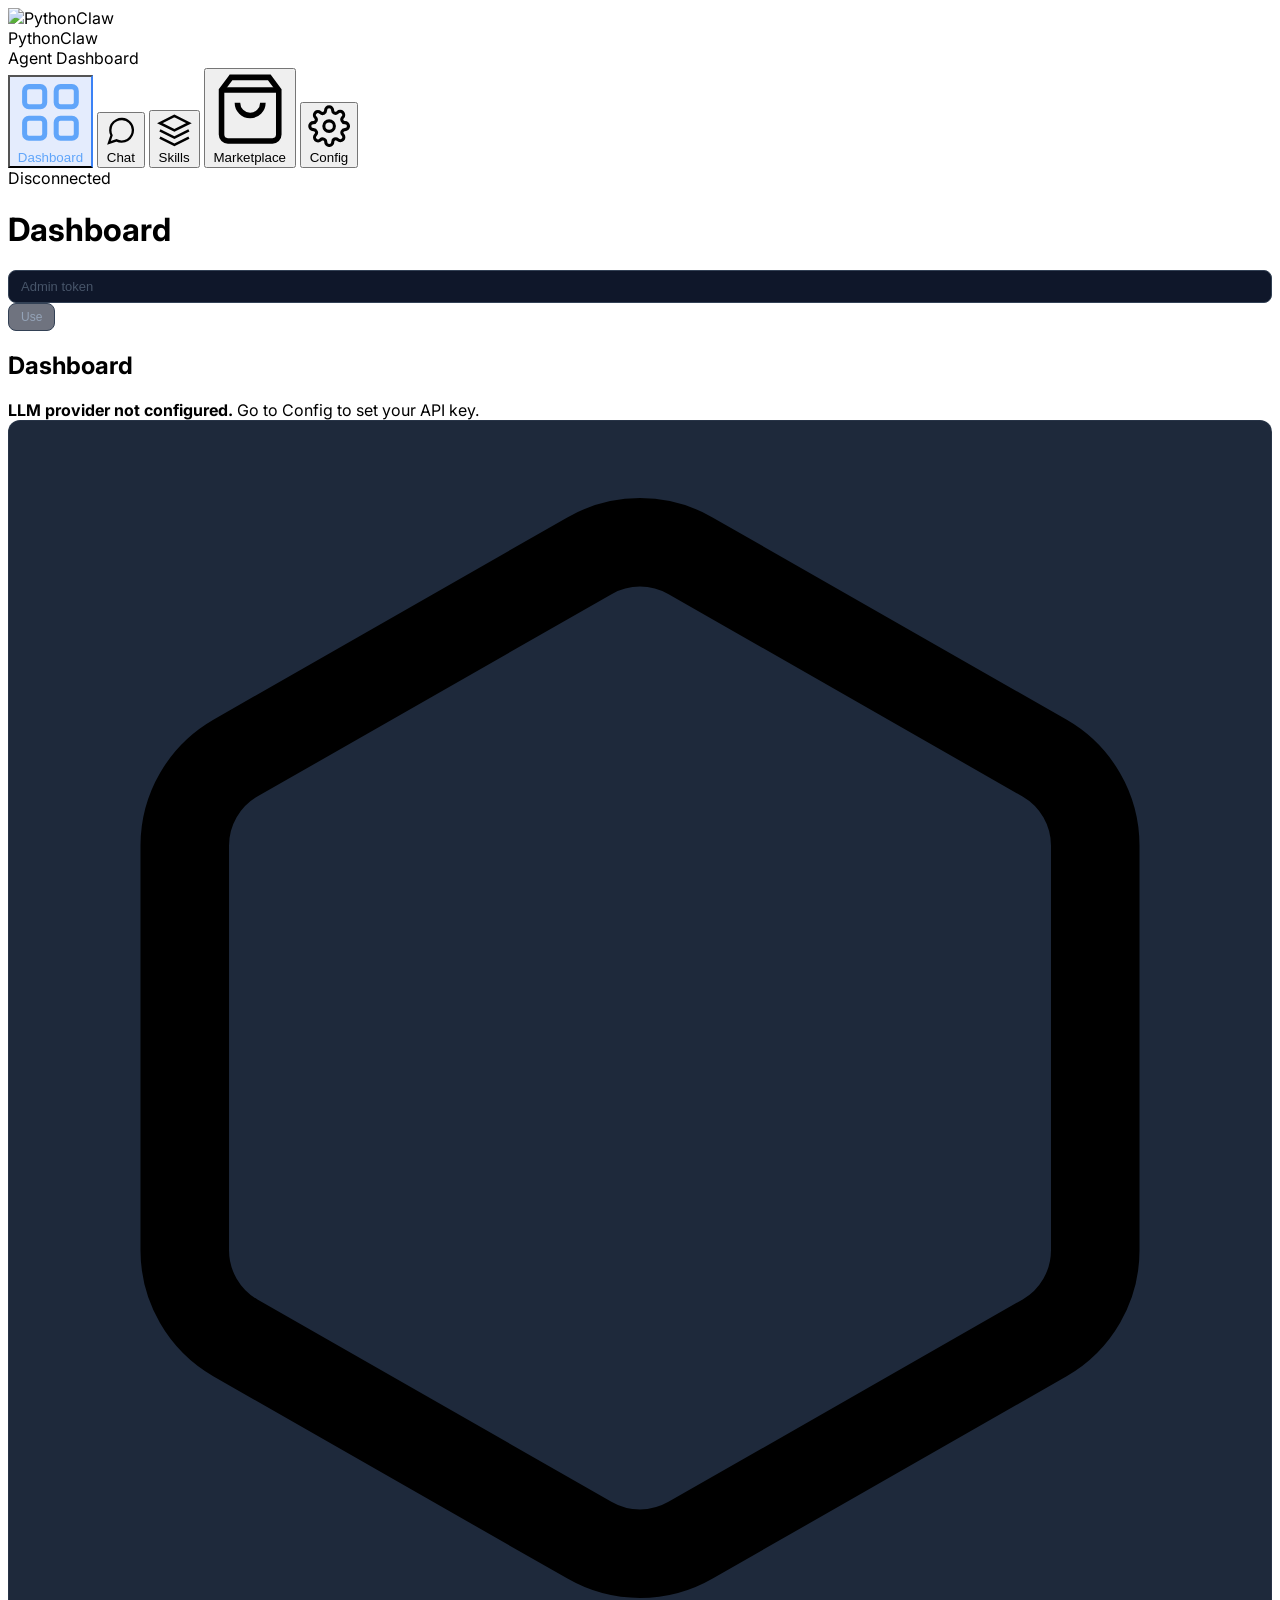
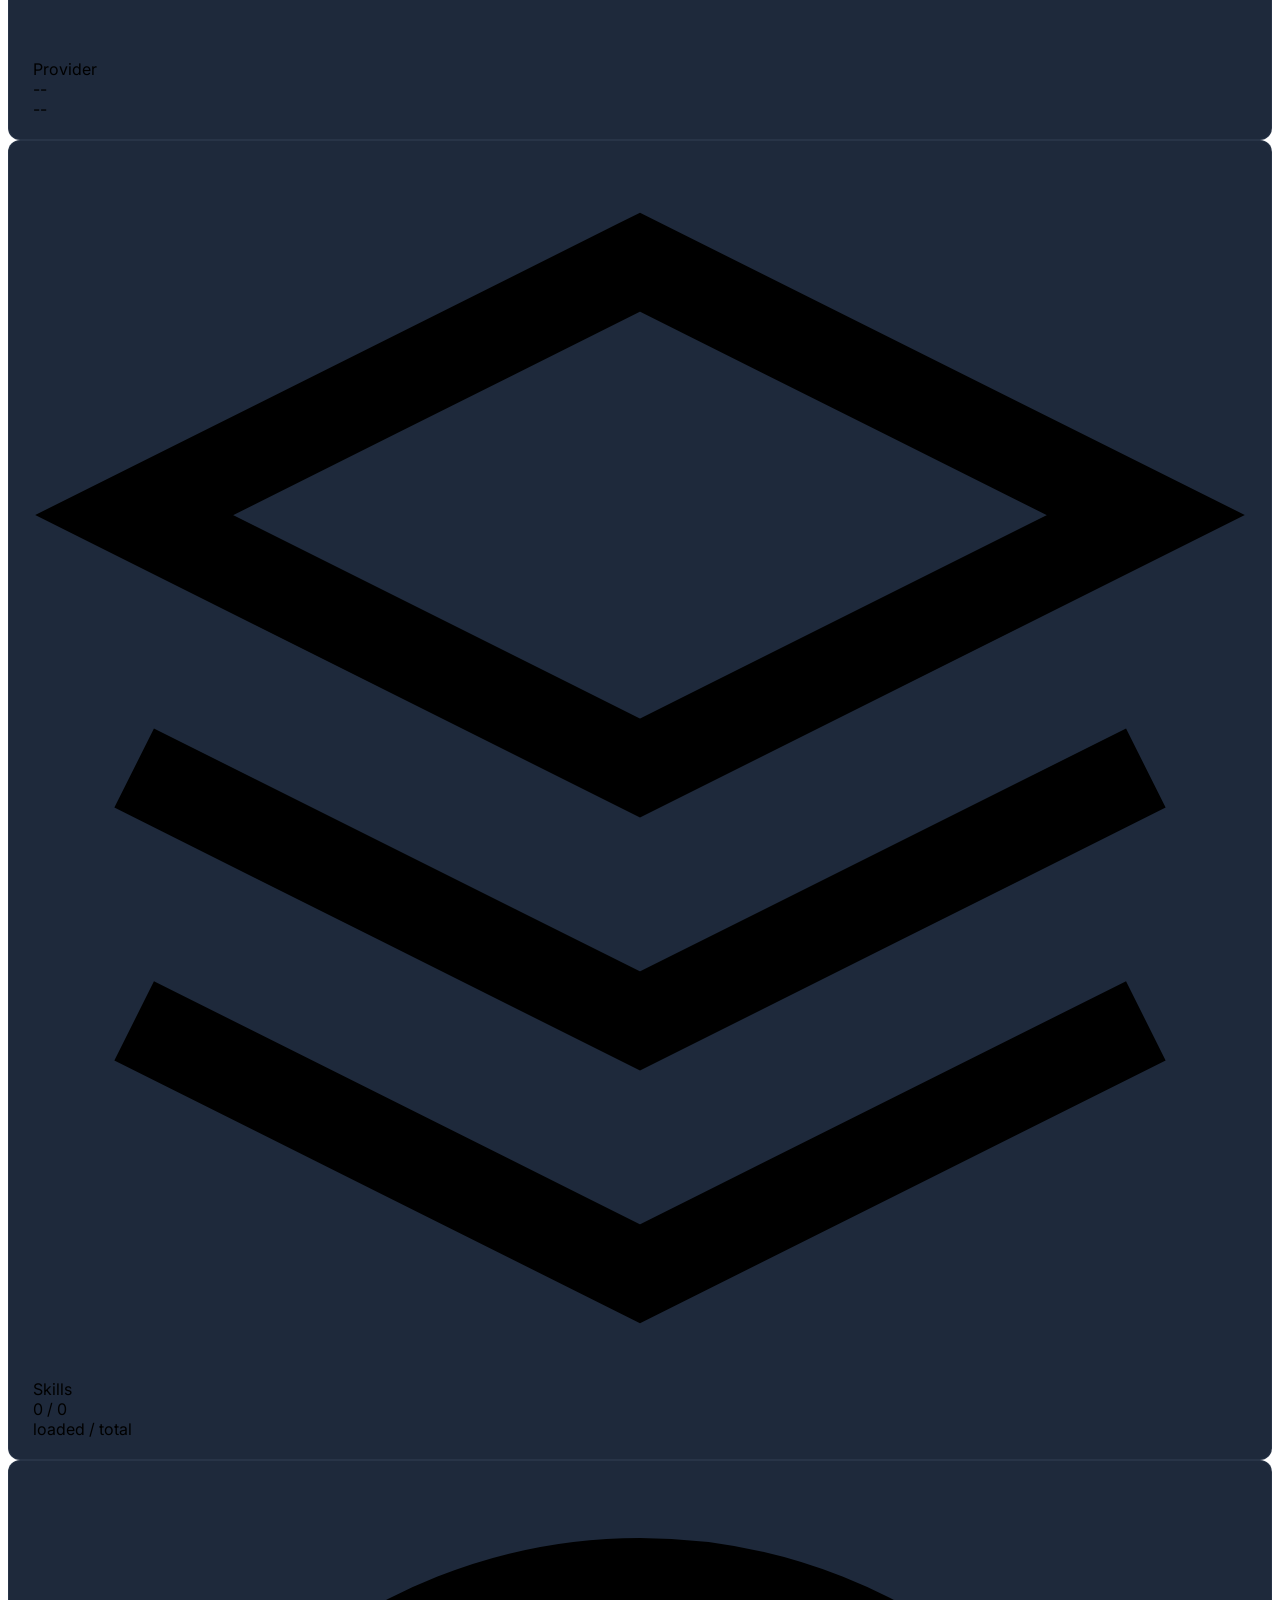
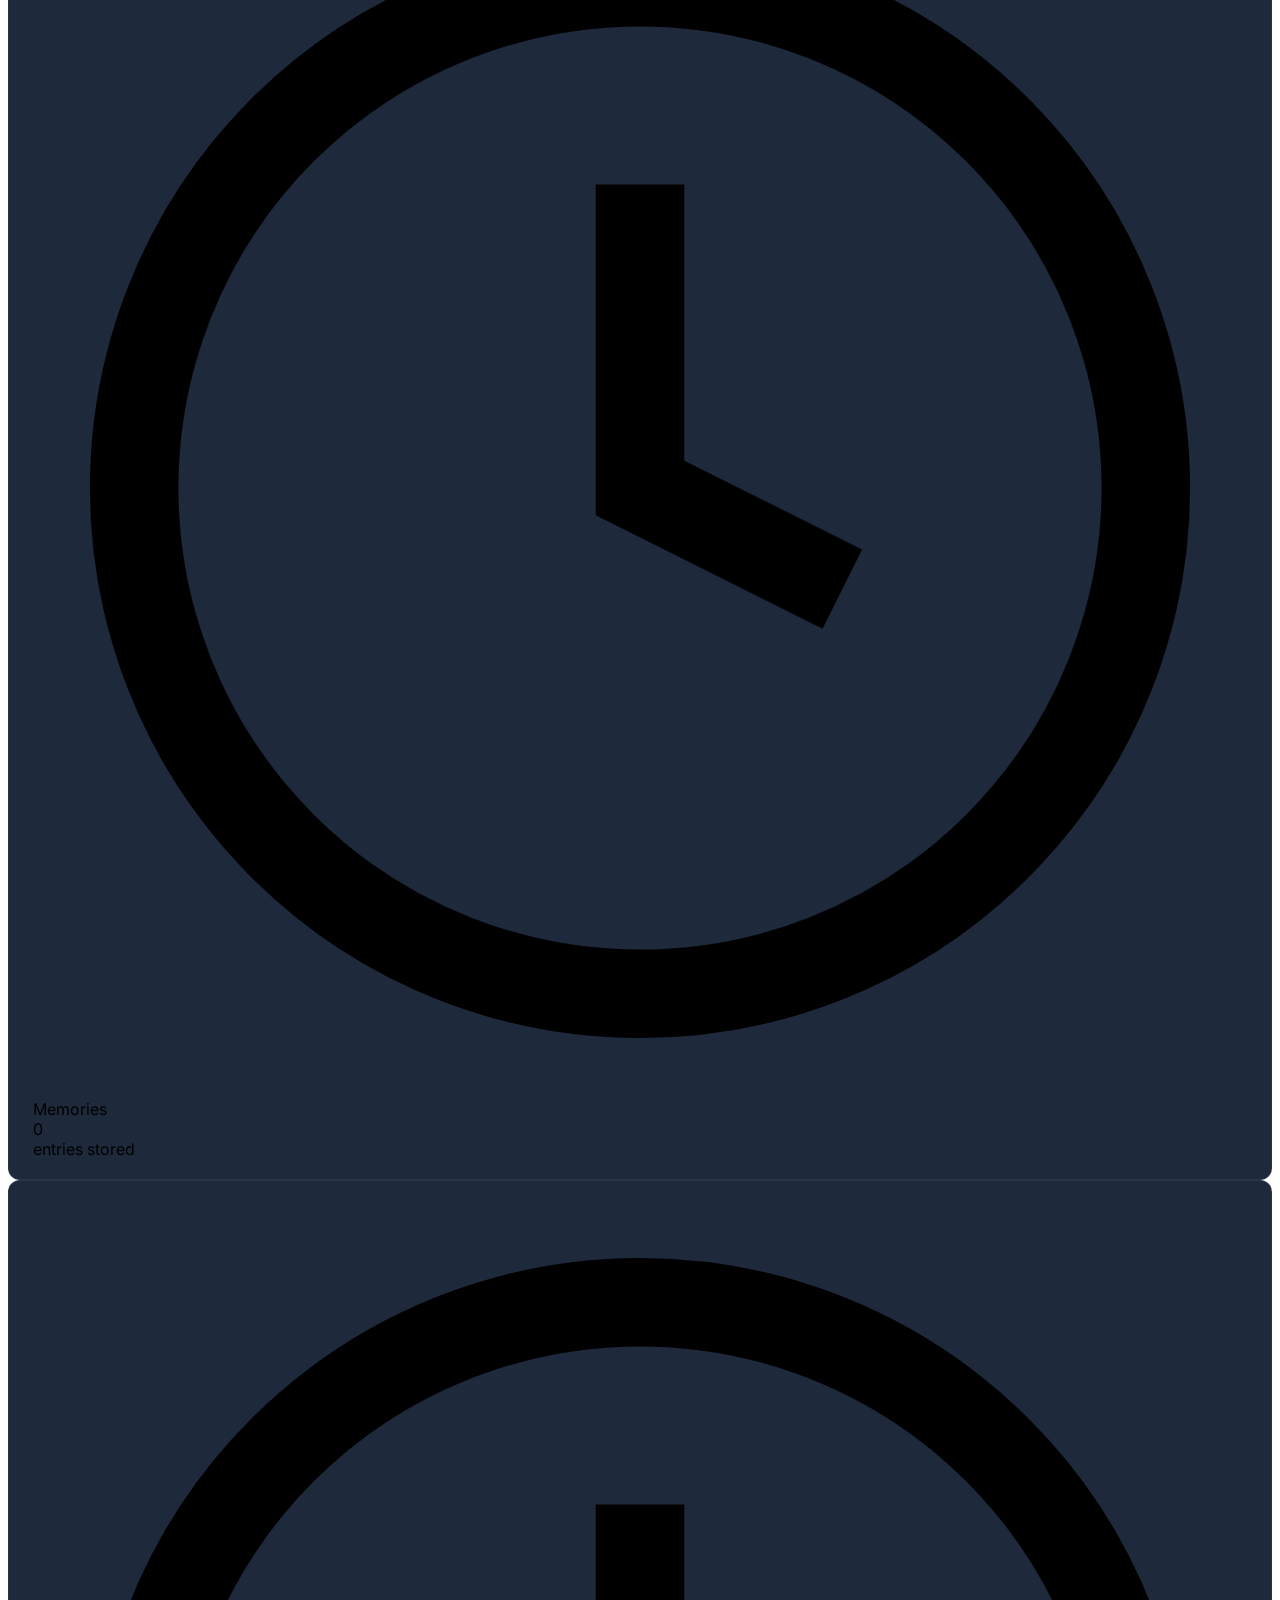
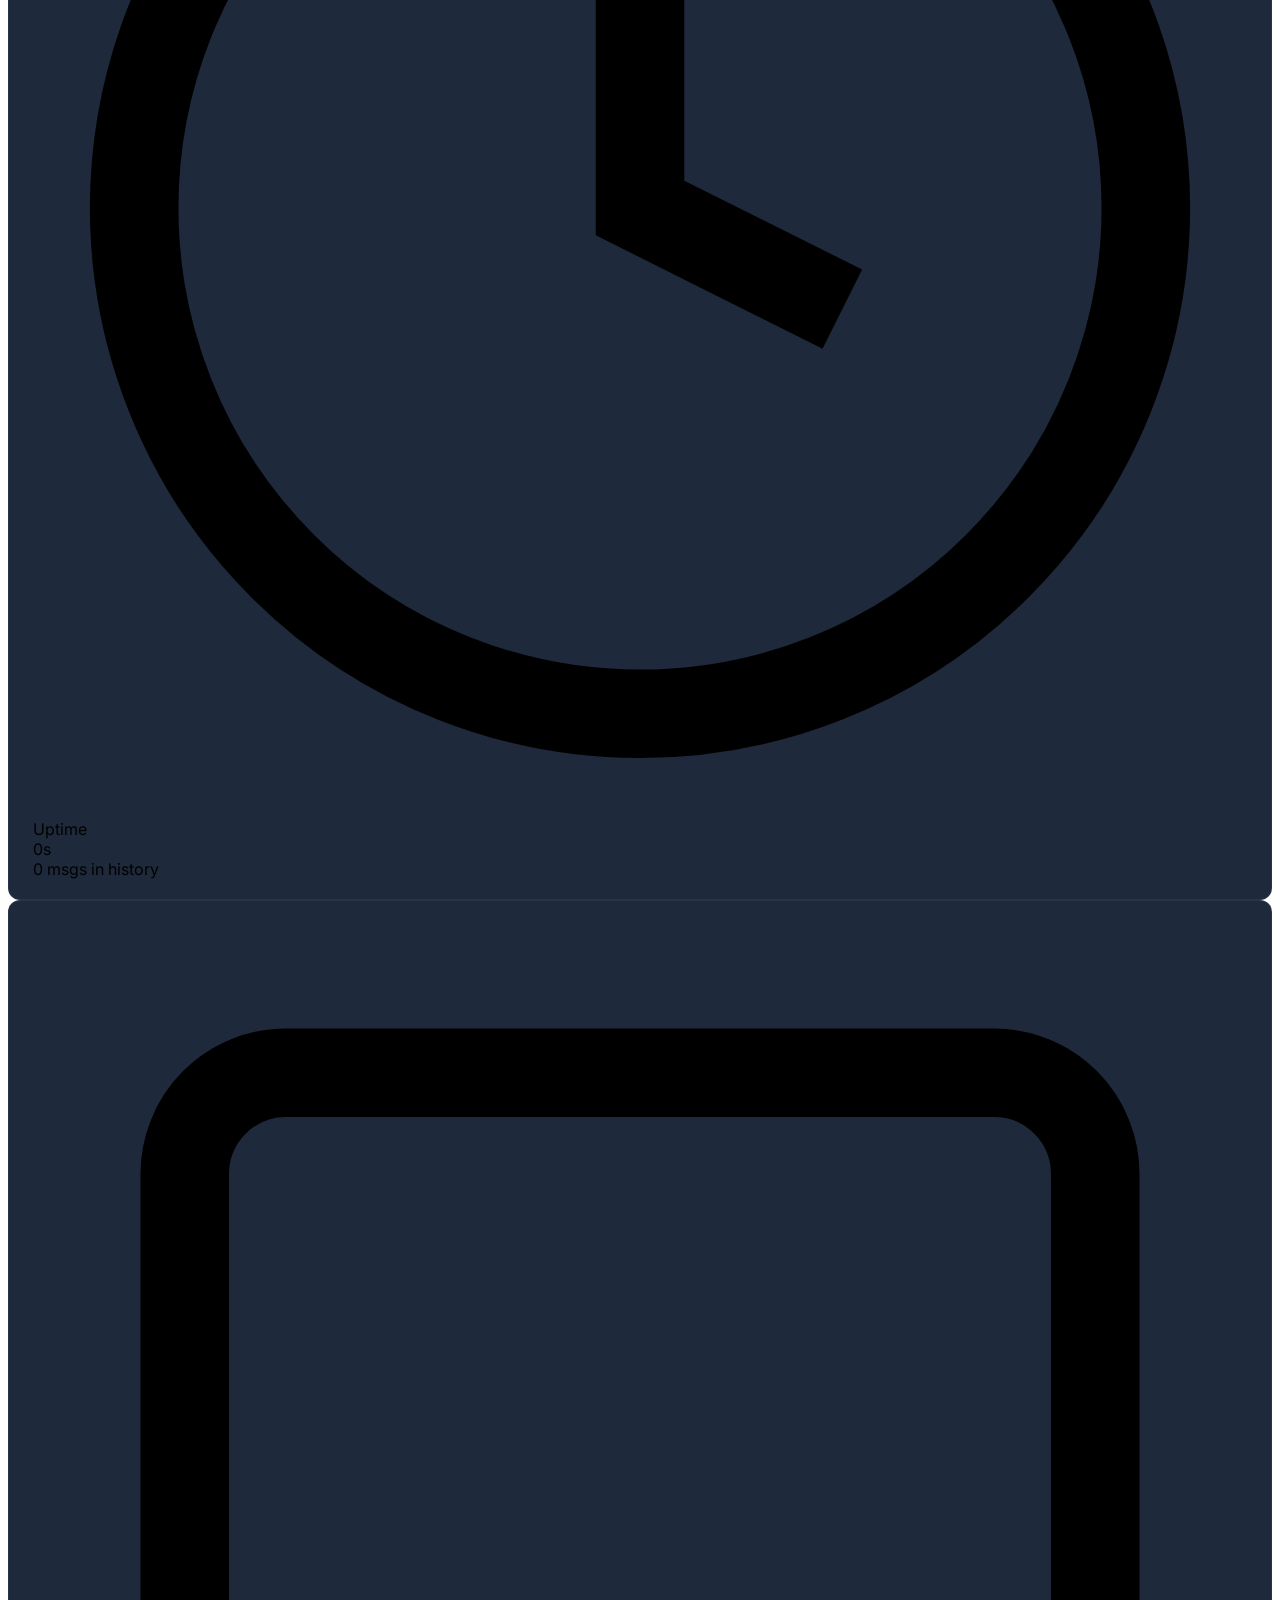
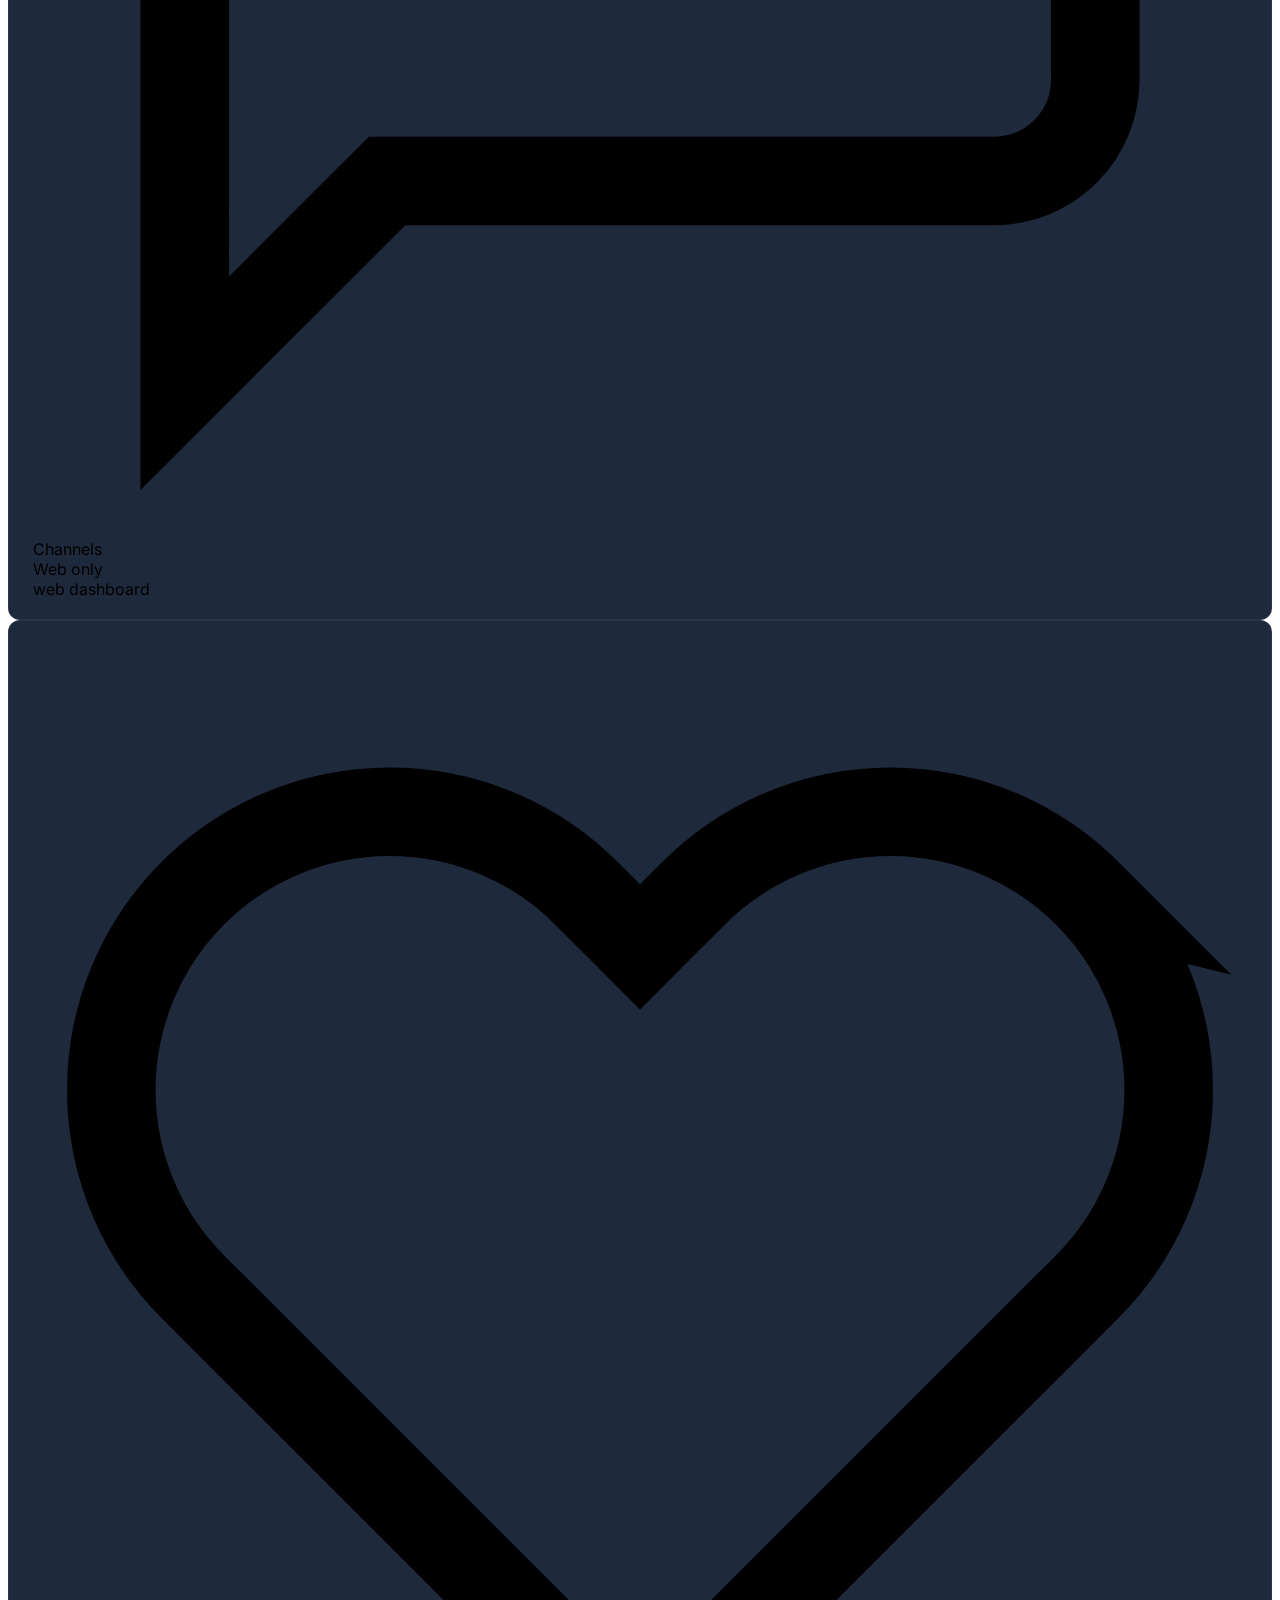
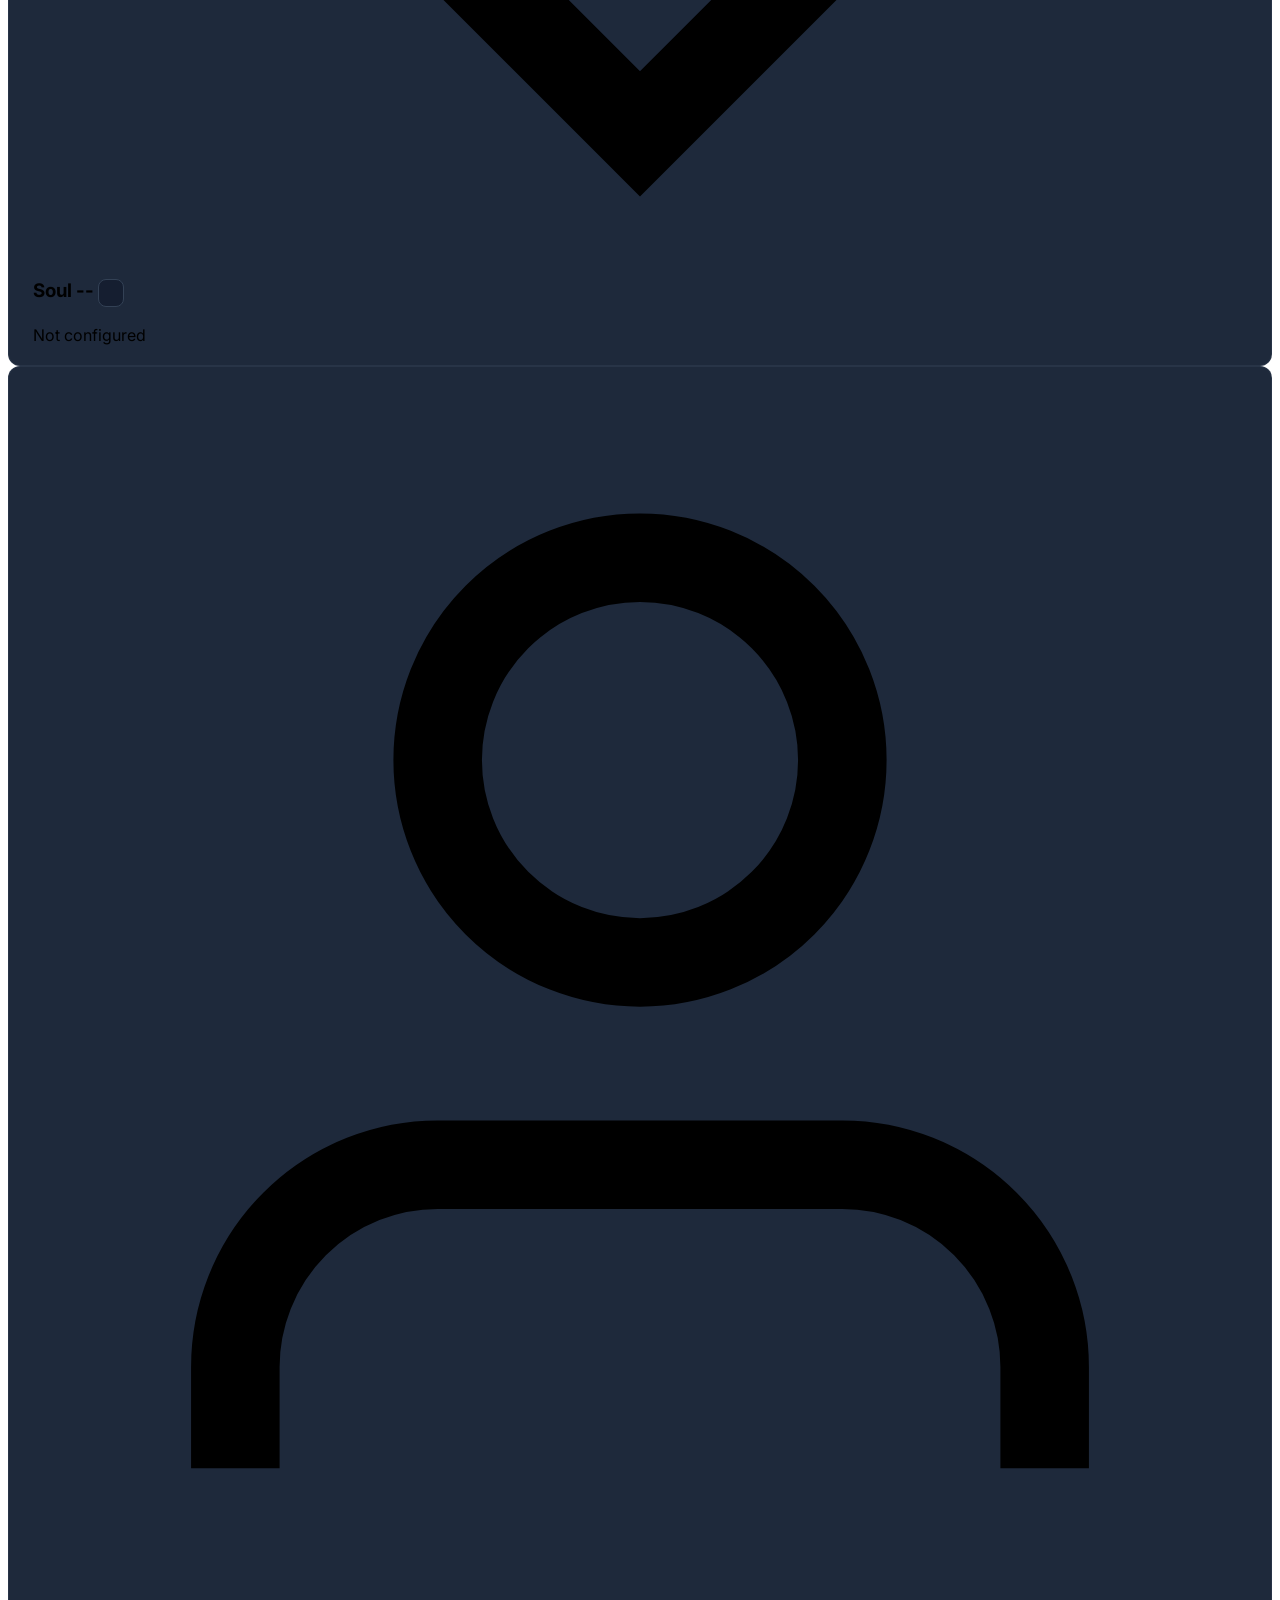
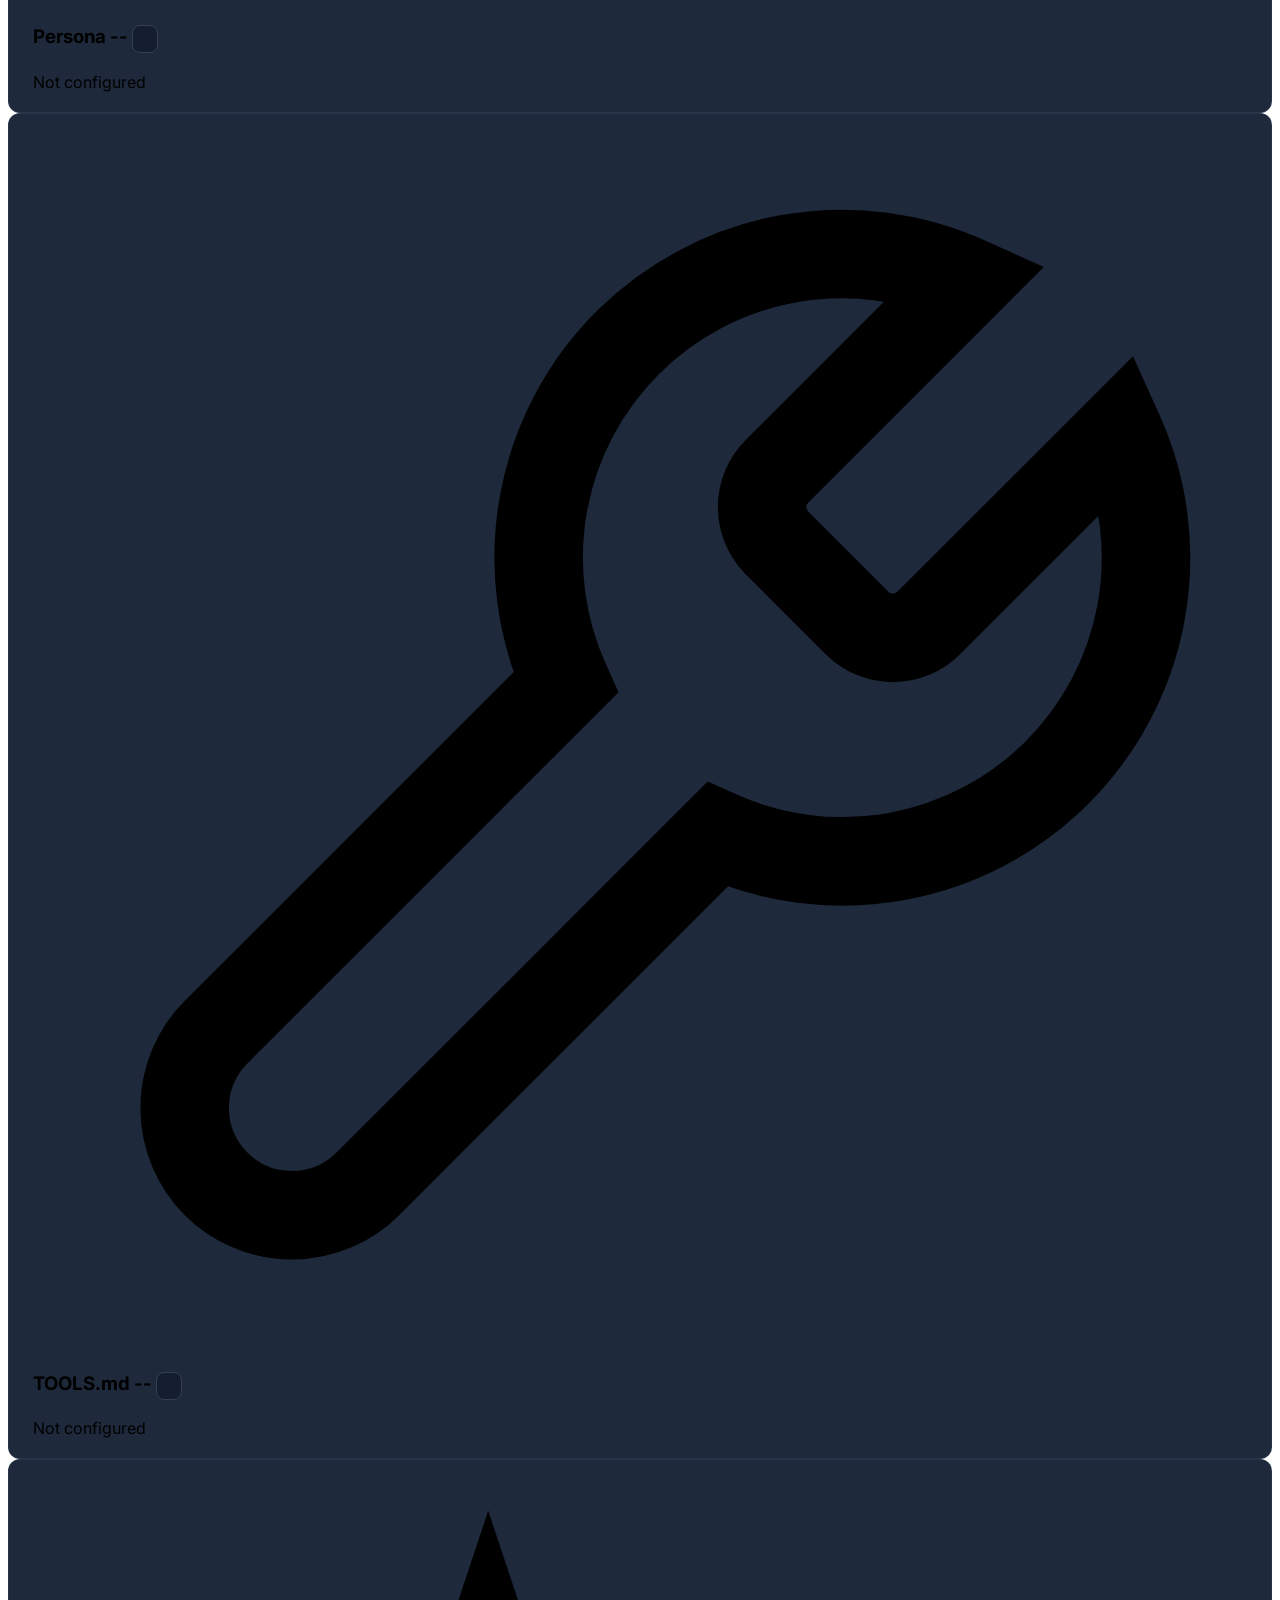
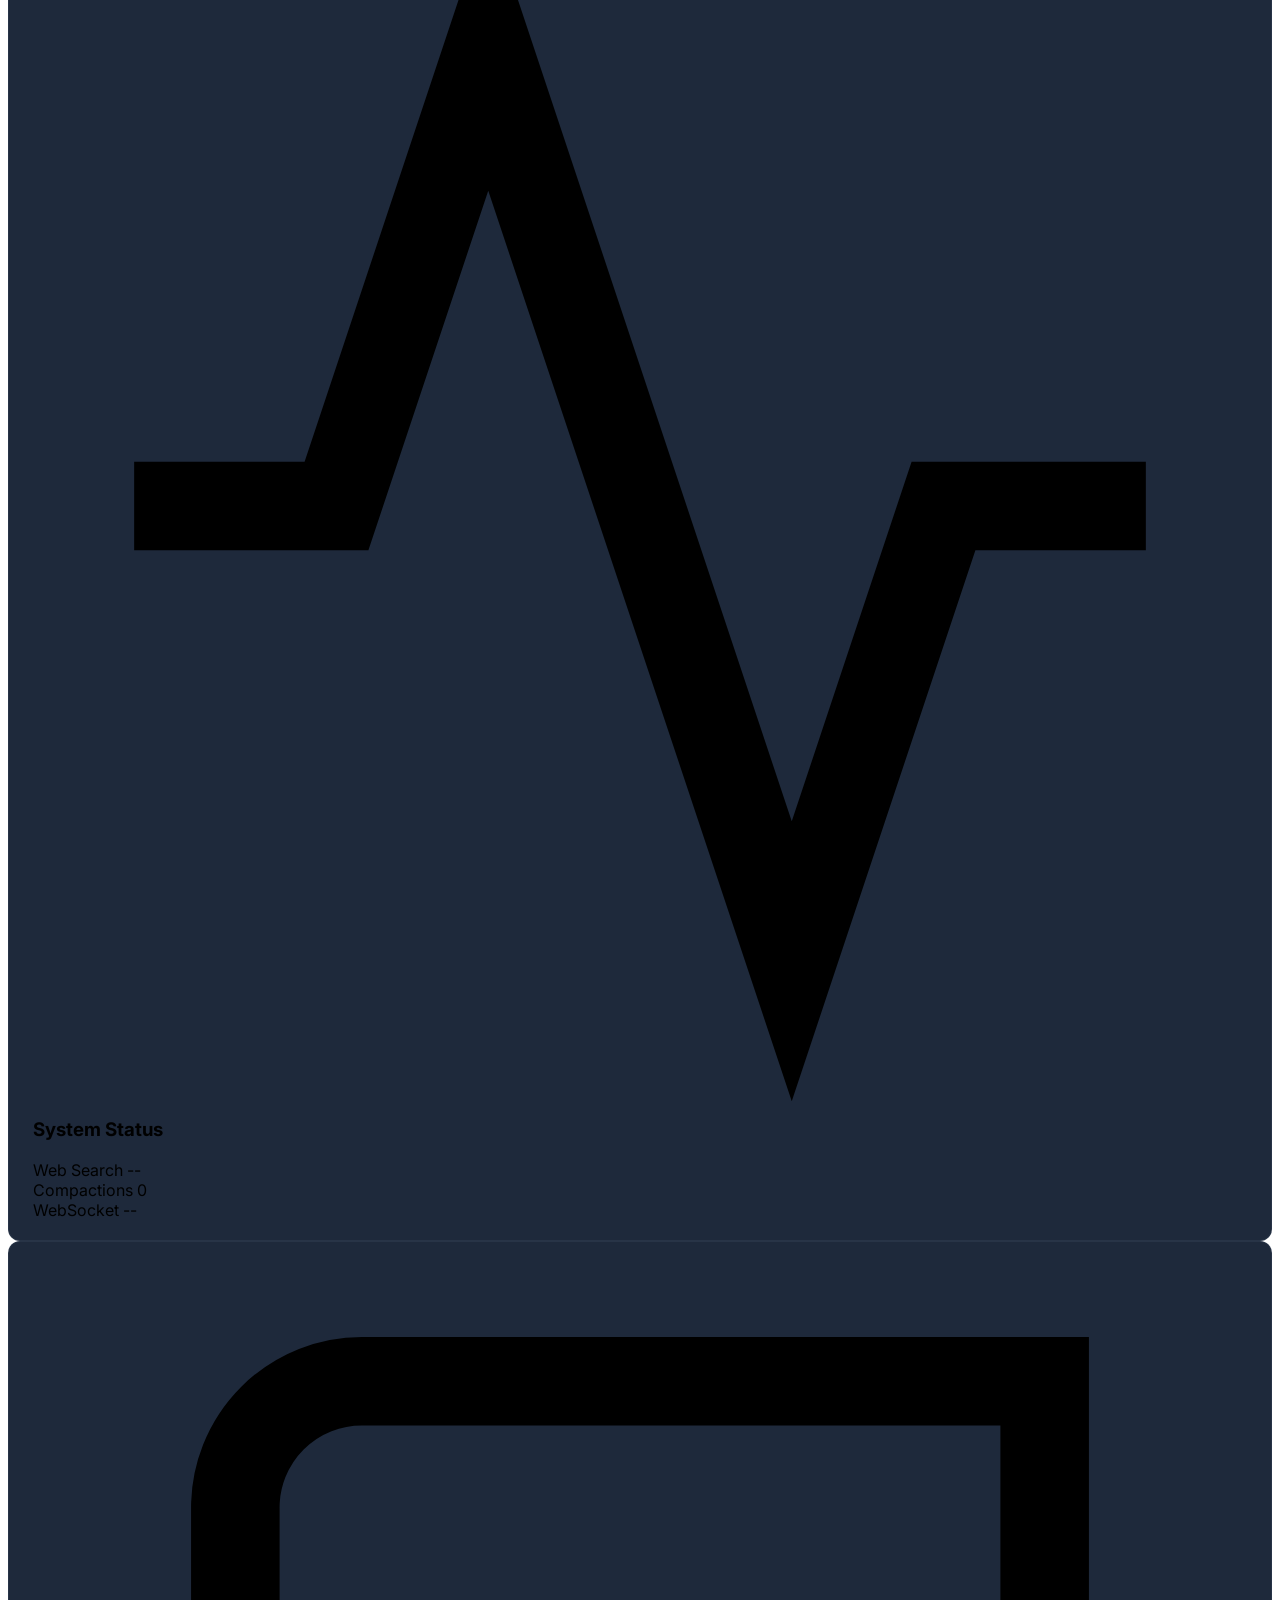
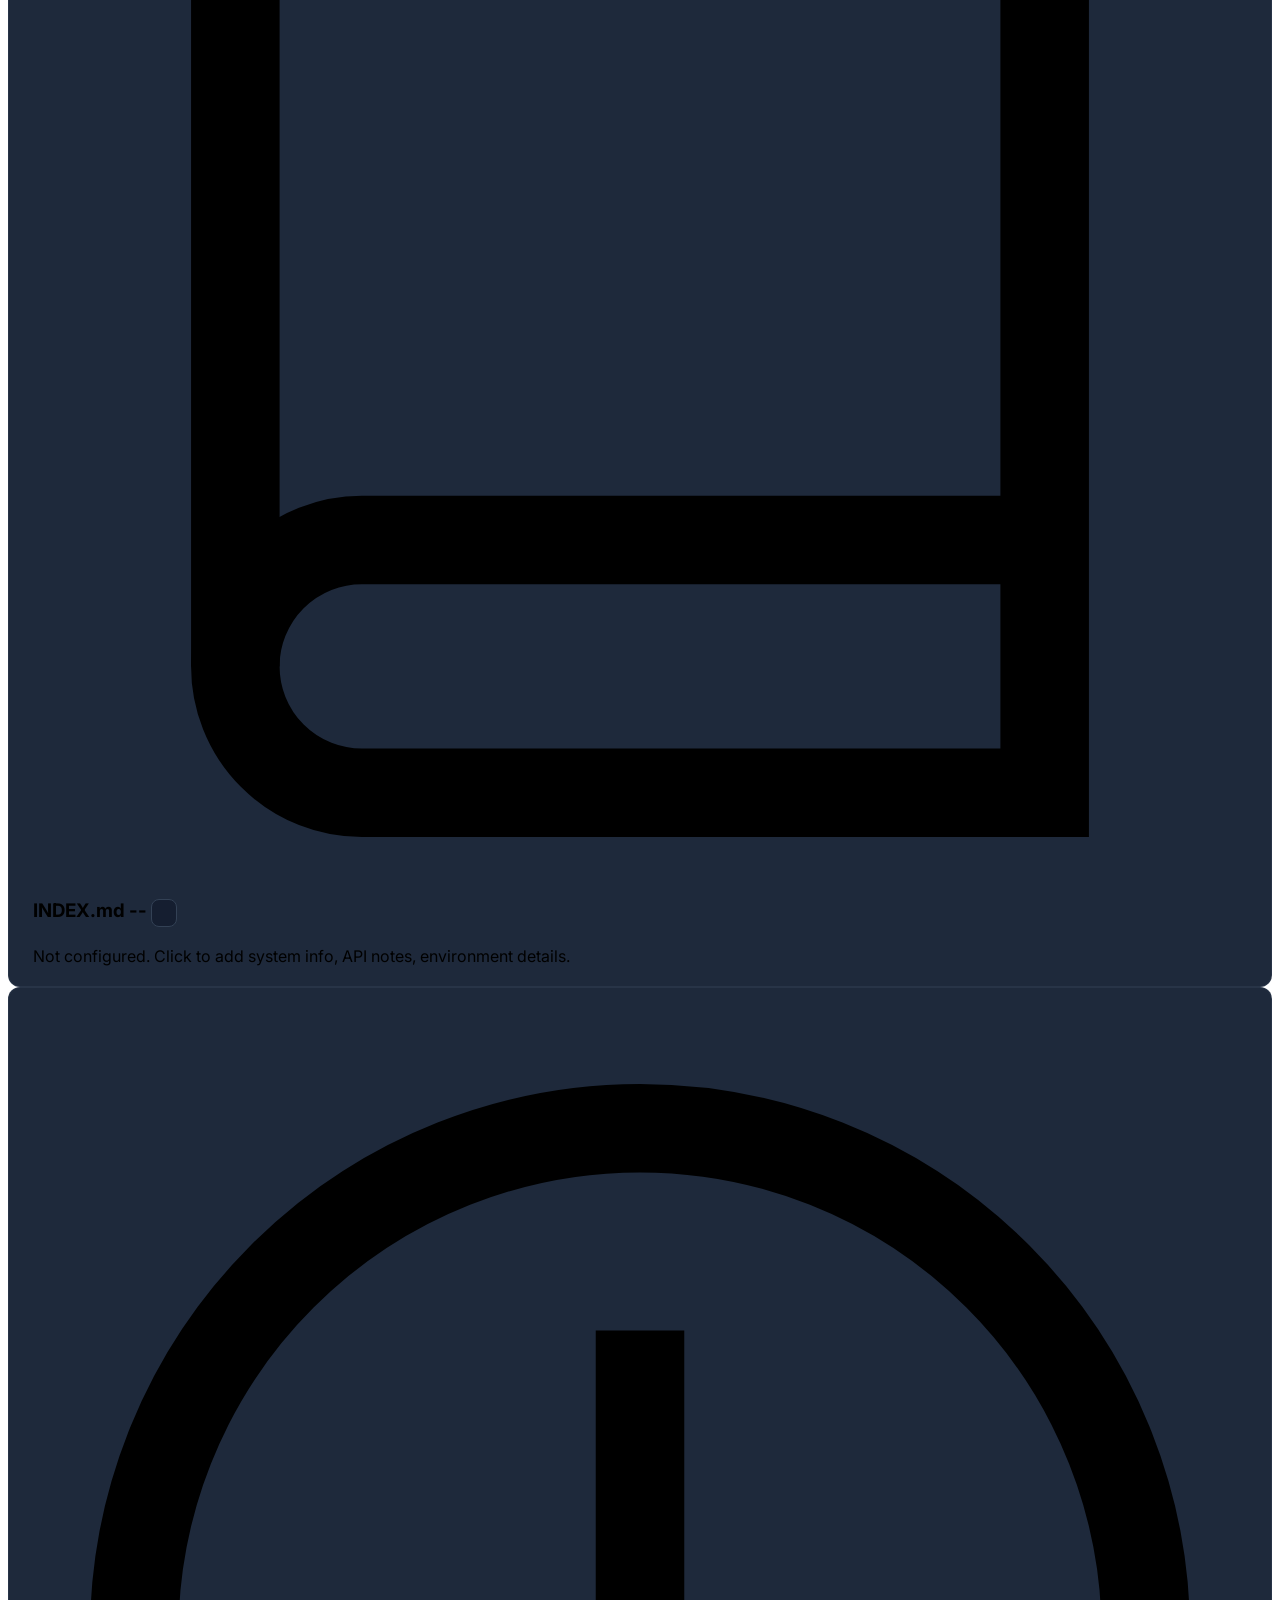
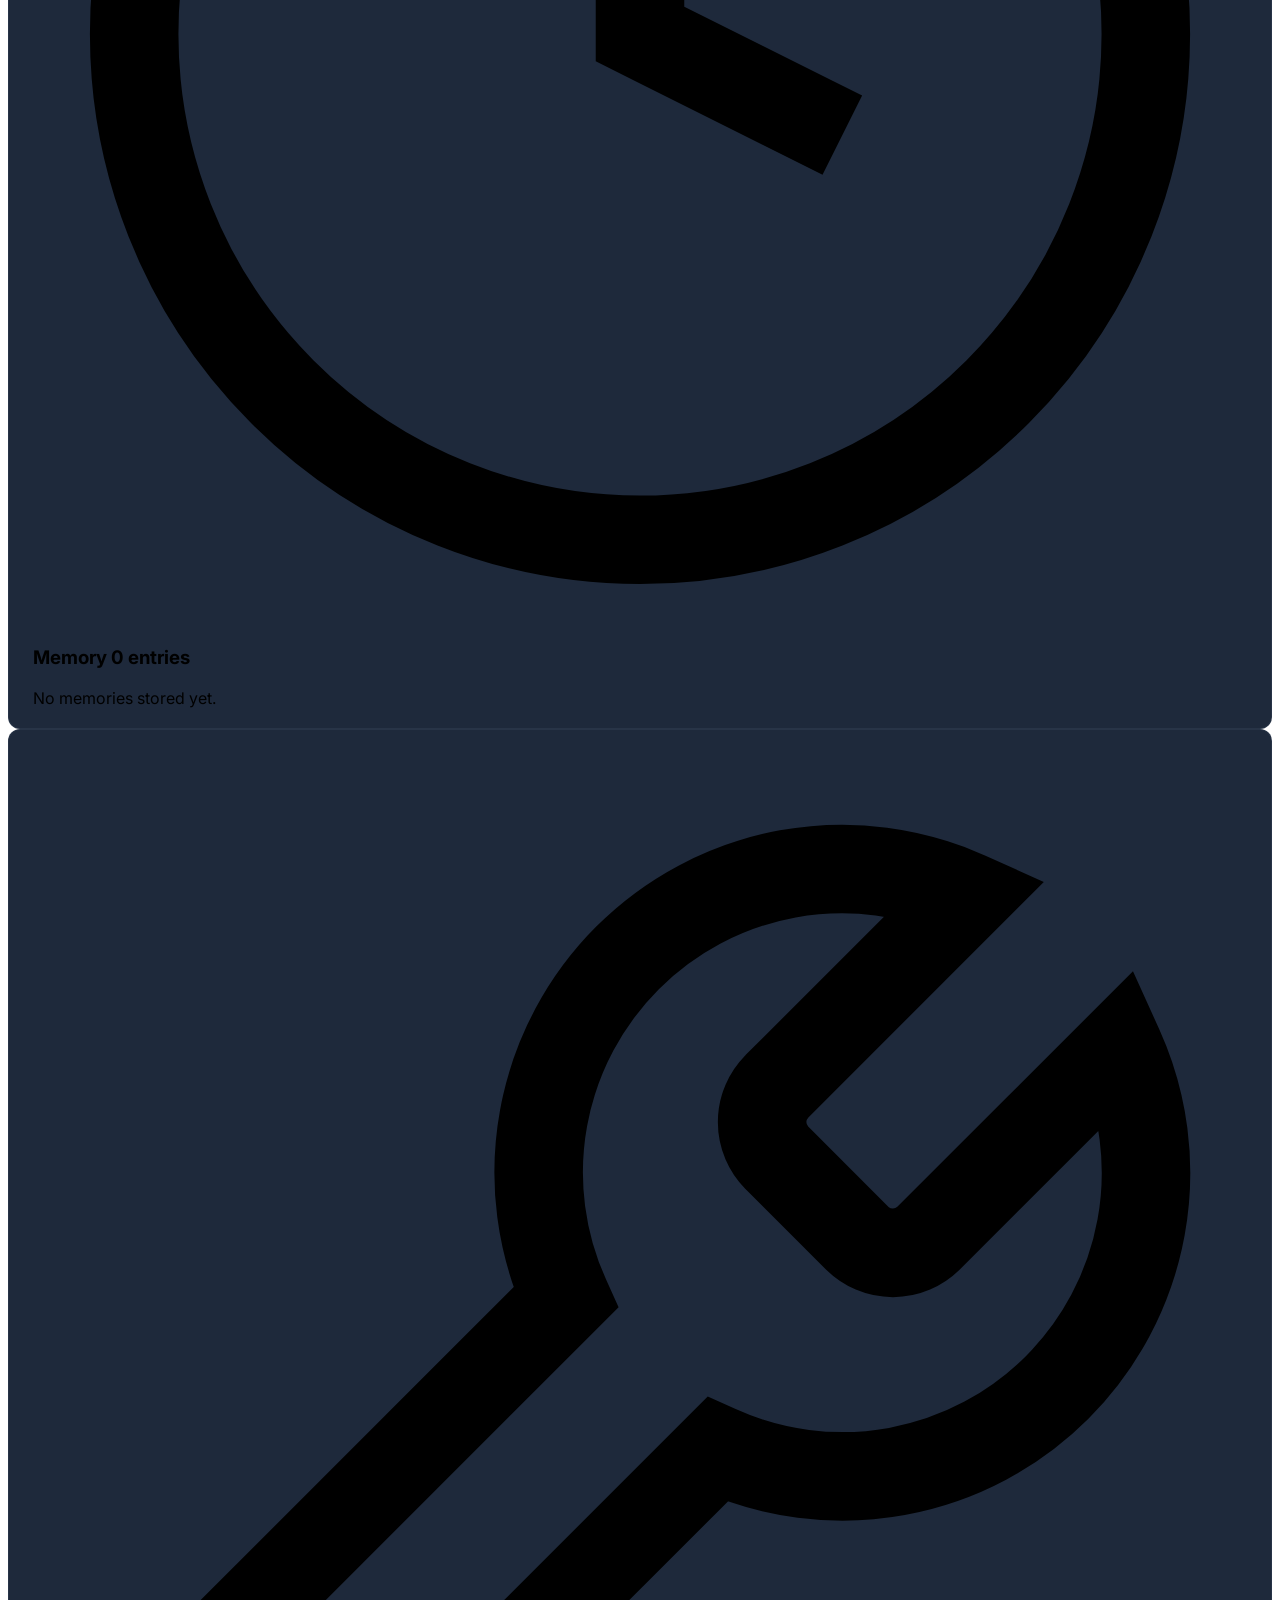
==== commit abe702ef: "完成多用户个性化前的架构调整，加强数据隐私，完成数据库创建，数据分级，显示profile相关操作" ====
--- a/Jarvis/pythonclaw/web/static/index.html
+++ b/Jarvis/pythonclaw/web/static/index.html
@@ -149,6 +149,9 @@
       <header class="h-[48px] bg-surface-950 border-b border-surface-700/30 flex items-center px-8 shrink-0">
         <h1 id="page-title" class="text-sm font-medium text-gray-400 tracking-tight">Dashboard</h1>
         <div class="ml-auto flex items-center gap-3">
+          <input id="admin-token-input" type="password" placeholder="Admin token"
+            class="input-field !w-[180px] !py-1 !text-[.75rem]" autocomplete="off">
+          <button onclick="saveAdminToken()" class="btn-ghost !py-1 text-[.75rem]">Use</button>
           <span id="header-provider" class="text-[.6875rem] bg-brand-900/30 text-brand-300 px-2.5 py-1 rounded-full font-medium"></span>
         </div>
       </header>
@@ -686,6 +689,33 @@
 let currentTab = 'dashboard';
 let chatWaiting = false;
 
+function adminToken() {
+  return localStorage.getItem('jarvis_admin_token') || '';
+}
+
+function adminHeaders(extra = {}) {
+  const token = adminToken();
+  return token ? { ...extra, Authorization: 'Bearer ' + token } : extra;
+}
+
+function apiFetch(url, options = {}) {
+  return fetch(url, { ...options, headers: adminHeaders(options.headers || {}) });
+}
+
+function saveAdminToken() {
+  const input = document.getElementById('admin-token-input');
+  const token = input.value.trim();
+  if (token) localStorage.setItem('jarvis_admin_token', token);
+  else localStorage.removeItem('jarvis_admin_token');
+  refreshDashboard();
+  if (currentTab === 'config') loadConfig();
+}
+
+document.addEventListener('DOMContentLoaded', () => {
+  const input = document.getElementById('admin-token-input');
+  if (input) input.value = adminToken();
+});
+
 // ── Tab Switching ────────────────────────────────────────────────────────────
 function switchTab(tab) {
   currentTab = tab;
@@ -717,17 +747,17 @@
 // ── Dashboard ────────────────────────────────────────────────────────────────
 async function refreshDashboard() {
   try {
-    const res = await fetch('/api/status');
+    const res = await apiFetch('/api/status');
     const d = await res.json();
     document.getElementById('stat-provider').textContent = d.providerName || '--';
     document.getElementById('stat-provider-class').textContent = d.provider || '--';
-    document.getElementById('stat-skills-loaded').textContent = d.skillsLoaded;
-    document.getElementById('stat-skills-total').textContent = d.skillsTotal;
-    document.getElementById('stat-memories').textContent = d.memoryCount;
+    document.getElementById('stat-skills-loaded').textContent = d.skillsLoaded || 0;
+    document.getElementById('stat-skills-total').textContent = d.skillsTotal || 0;
+    document.getElementById('stat-memories').textContent = d.memoryCount || 0;
     document.getElementById('stat-uptime').textContent = formatUptime(d.uptimeSeconds);
-    document.getElementById('stat-history').textContent = d.historyLength + ' msgs in history';
+    document.getElementById('stat-history').textContent = (d.historyLength || 0) + ' msgs in history';
     document.getElementById('header-provider').textContent = d.providerName || '';
-    document.getElementById('feat-compactions').textContent = d.compactionCount;
+    document.getElementById('feat-compactions').textContent = d.compactionCount || 0;
 
     const wsEl = document.getElementById('feat-websearch');
     wsEl.textContent = d.webSearchEnabled ? 'Enabled' : 'Disabled';
@@ -760,8 +790,9 @@
   } catch (e) {}
 
   try {
-    const res2 = await fetch('/api/identity');
-    const id = await res2.json();
+      const res2 = await apiFetch('/api/identity');
+      const id = await res2.json();
+      if (res2.status === 403) throw new Error(id.error || 'Admin token required');
 
     const soulEl = document.getElementById('soul-content');
     const soulBadge = document.getElementById('soul-badge');
@@ -841,11 +872,16 @@
   } catch (e) { console.error('Identity fetch:', e); }
 
   try {
-    const res3 = await fetch('/api/memories');
+    const res3 = await apiFetch('/api/memories');
     const mem = await res3.json();
     const container = document.getElementById('memory-content');
     const badge = document.getElementById('memory-badge');
-    const entries = mem.memories || {};
+    if (res3.status === 403) {
+      badge.textContent = 'Locked';
+      container.innerHTML = '<span class="text-[.75rem] text-gray-600 italic">Memory API locked. Enter admin token for local debugging.</span>';
+      return;
+    }
+    const entries = mem.fields || {};
     const keys = Object.keys(entries);
     badge.textContent = keys.length + ' entries';
 
@@ -887,15 +923,15 @@
 
   try {
     if (type === 'tools') {
-      const res = await fetch('/api/identity/tools');
+      const res = await apiFetch('/api/identity/tools');
       const data = await res.json();
       editor.value = data.content || defaultToolsTemplate();
     } else if (type === 'index') {
-      const res = await fetch('/api/memory/index');
+      const res = await apiFetch('/api/memory/index');
       const data = await res.json();
       editor.value = data.content || defaultIndexTemplate();
     } else {
-      const res = await fetch('/api/identity');
+      const res = await apiFetch('/api/identity');
       _identityRawData = await res.json();
       const content = type === 'soul' ? _identityRawData.soul : _identityRawData.persona;
       editor.value = content || (type === 'soul' ? defaultSoulTemplate() : defaultPersonaTemplate());
@@ -931,7 +967,7 @@
 
   try {
     const endpoint = _identityType === 'index' ? '/api/memory/index' : '/api/identity/' + _identityType;
-    const res = await fetch(endpoint, {
+    const res = await apiFetch(endpoint, {
       method: 'POST',
       headers: { 'Content-Type': 'application/json' },
       body: JSON.stringify({ content }),
@@ -1245,8 +1281,14 @@
 
 async function loadConfig() {
   try {
-    const res = await fetch('/api/config');
+    const res = await apiFetch('/api/config');
     const data = await res.json();
+    if (res.status === 403) {
+      document.getElementById('config-banner').className = 'mb-6 rounded-lg px-5 py-3 text-sm bg-amber-500/10 border border-amber-500/20 text-amber-300';
+      document.getElementById('config-banner').innerHTML = '<strong>Admin token required.</strong> Enter it in the header before editing configuration.';
+      document.getElementById('config-banner').classList.remove('hidden');
+      return;
+    }
     _rawConfig = data.config || {};
     _lastSecretsSet = data.secretsSet || {};
 
@@ -1337,7 +1379,7 @@
     document.getElementById('cfg-max-skills').value = agentCfg.maxParallelSkills || 5;
 
     const web = _rawConfig.web || {};
-    document.getElementById('cfg-web-host').value = web.host || '0.0.0.0';
+    document.getElementById('cfg-web-host').value = web.host || '127.0.0.1';
     document.getElementById('cfg-web-port').value = web.port || 7788;
 
     document.getElementById('cfg-json-raw').value = JSON.stringify(_rawConfig, null, 2);
@@ -1458,10 +1500,10 @@
     cfg.agent.maxParallelSkills = parseInt(document.getElementById('cfg-max-skills').value) || 5;
 
     if (!cfg.web) cfg.web = {};
-    cfg.web.host = document.getElementById('cfg-web-host').value.trim() || '0.0.0.0';
+    cfg.web.host = document.getElementById('cfg-web-host').value.trim() || '127.0.0.1';
     cfg.web.port = parseInt(document.getElementById('cfg-web-port').value) || 7788;
 
-    const res = await fetch('/api/config', {
+    const res = await apiFetch('/api/config', {
       method: 'POST',
       headers: { 'Content-Type': 'application/json' },
       body: JSON.stringify({ config: cfg }),
